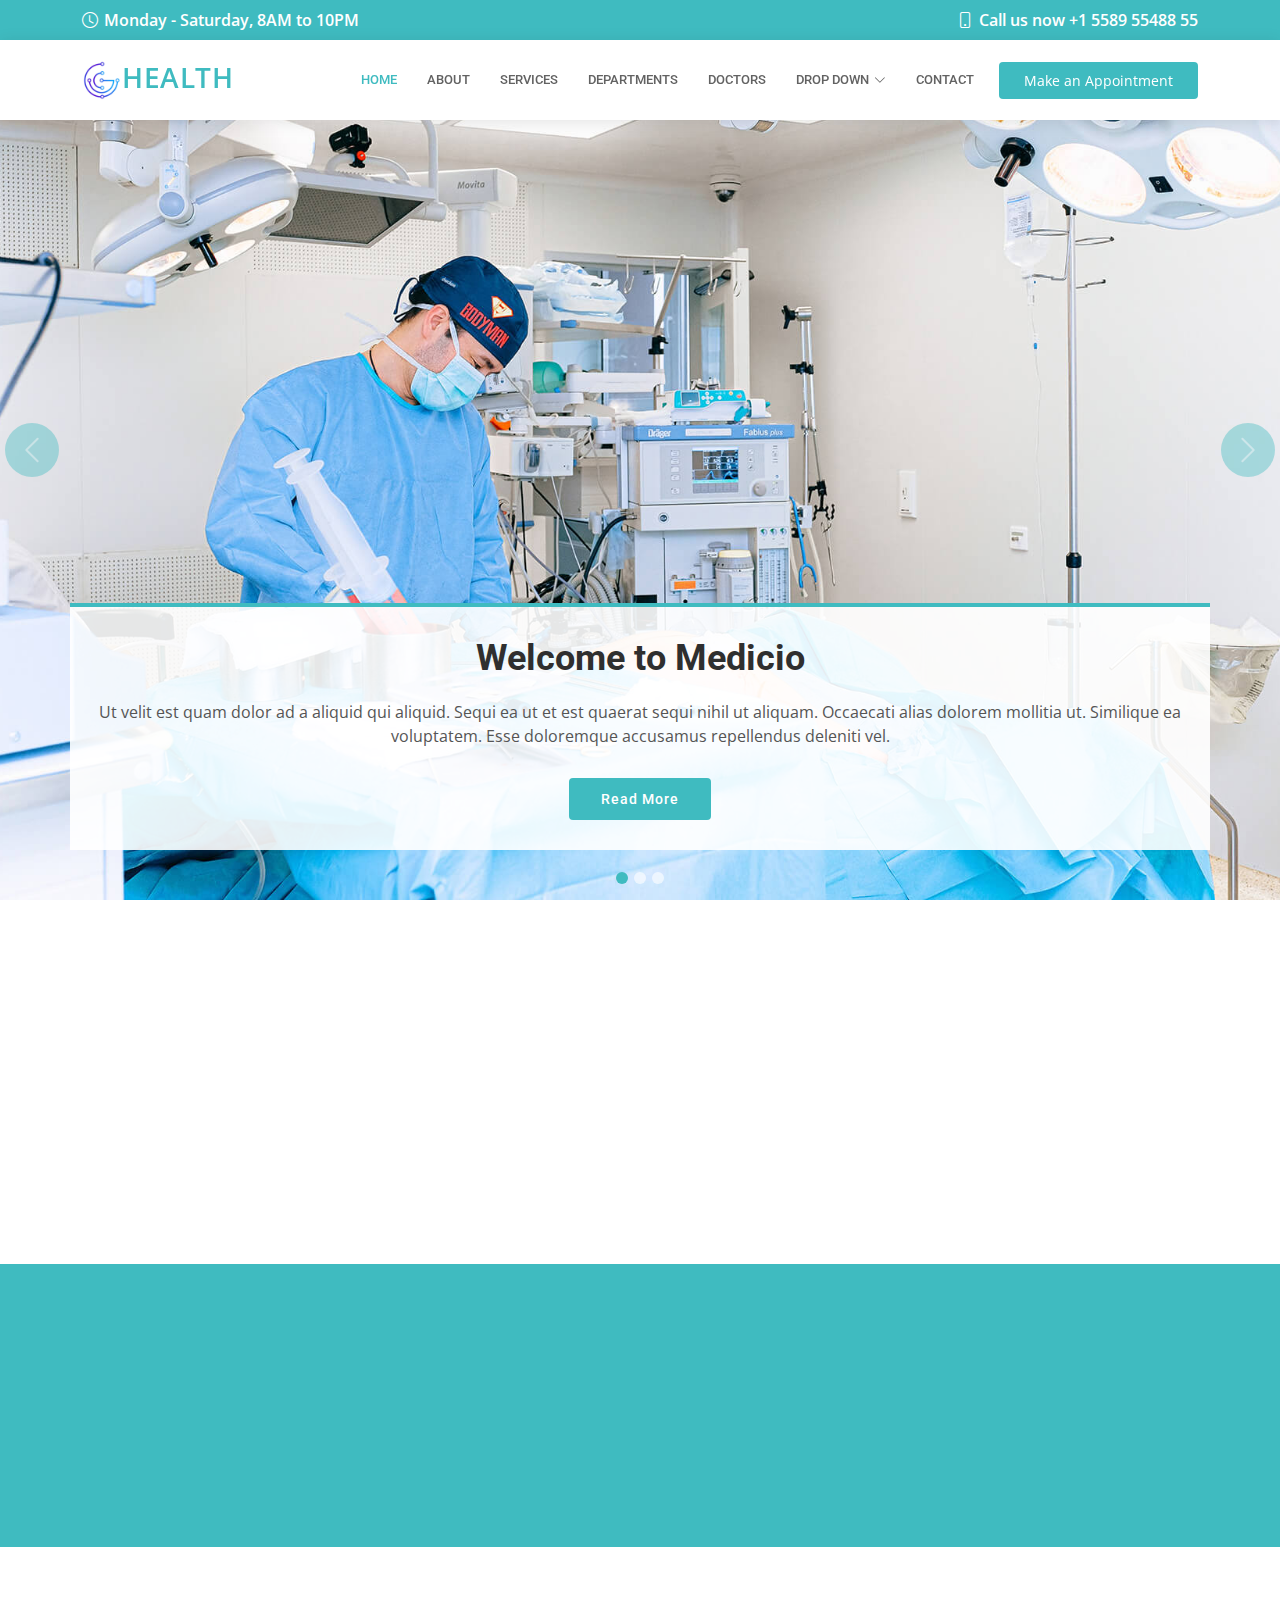
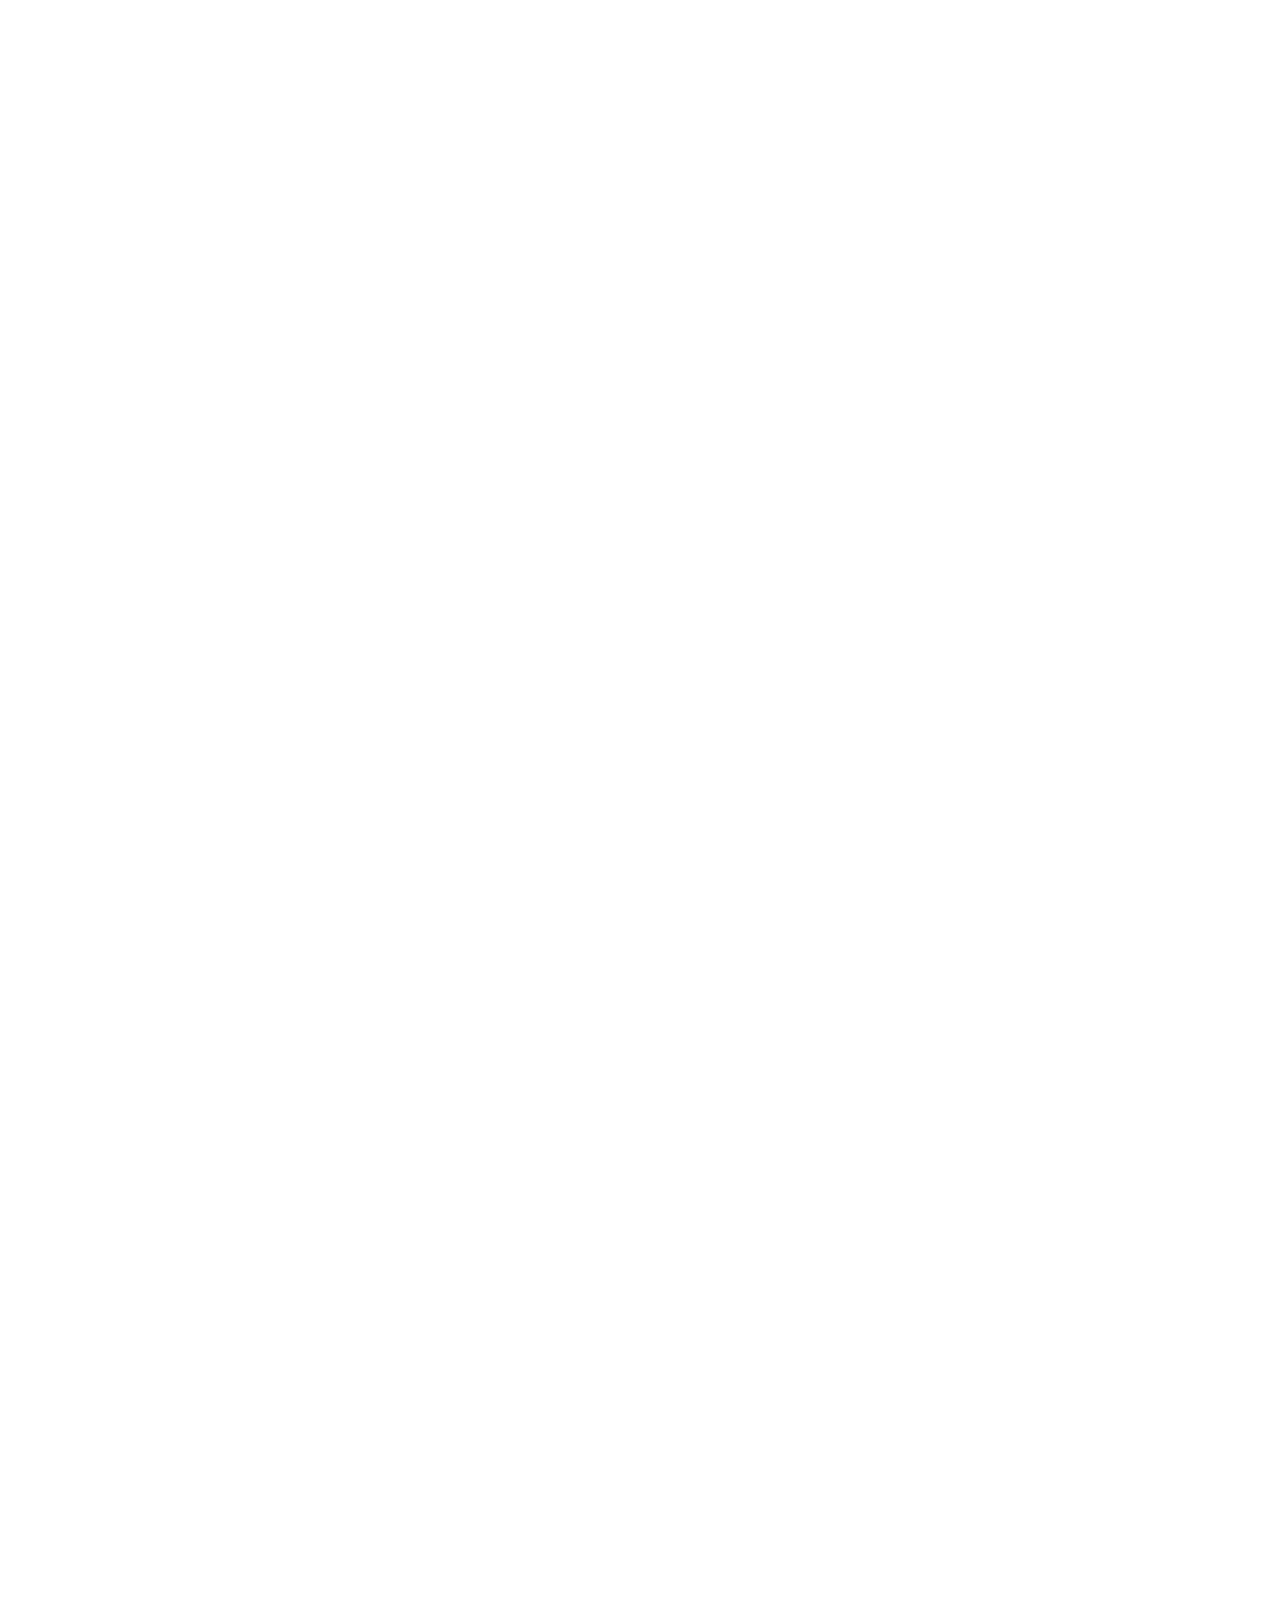
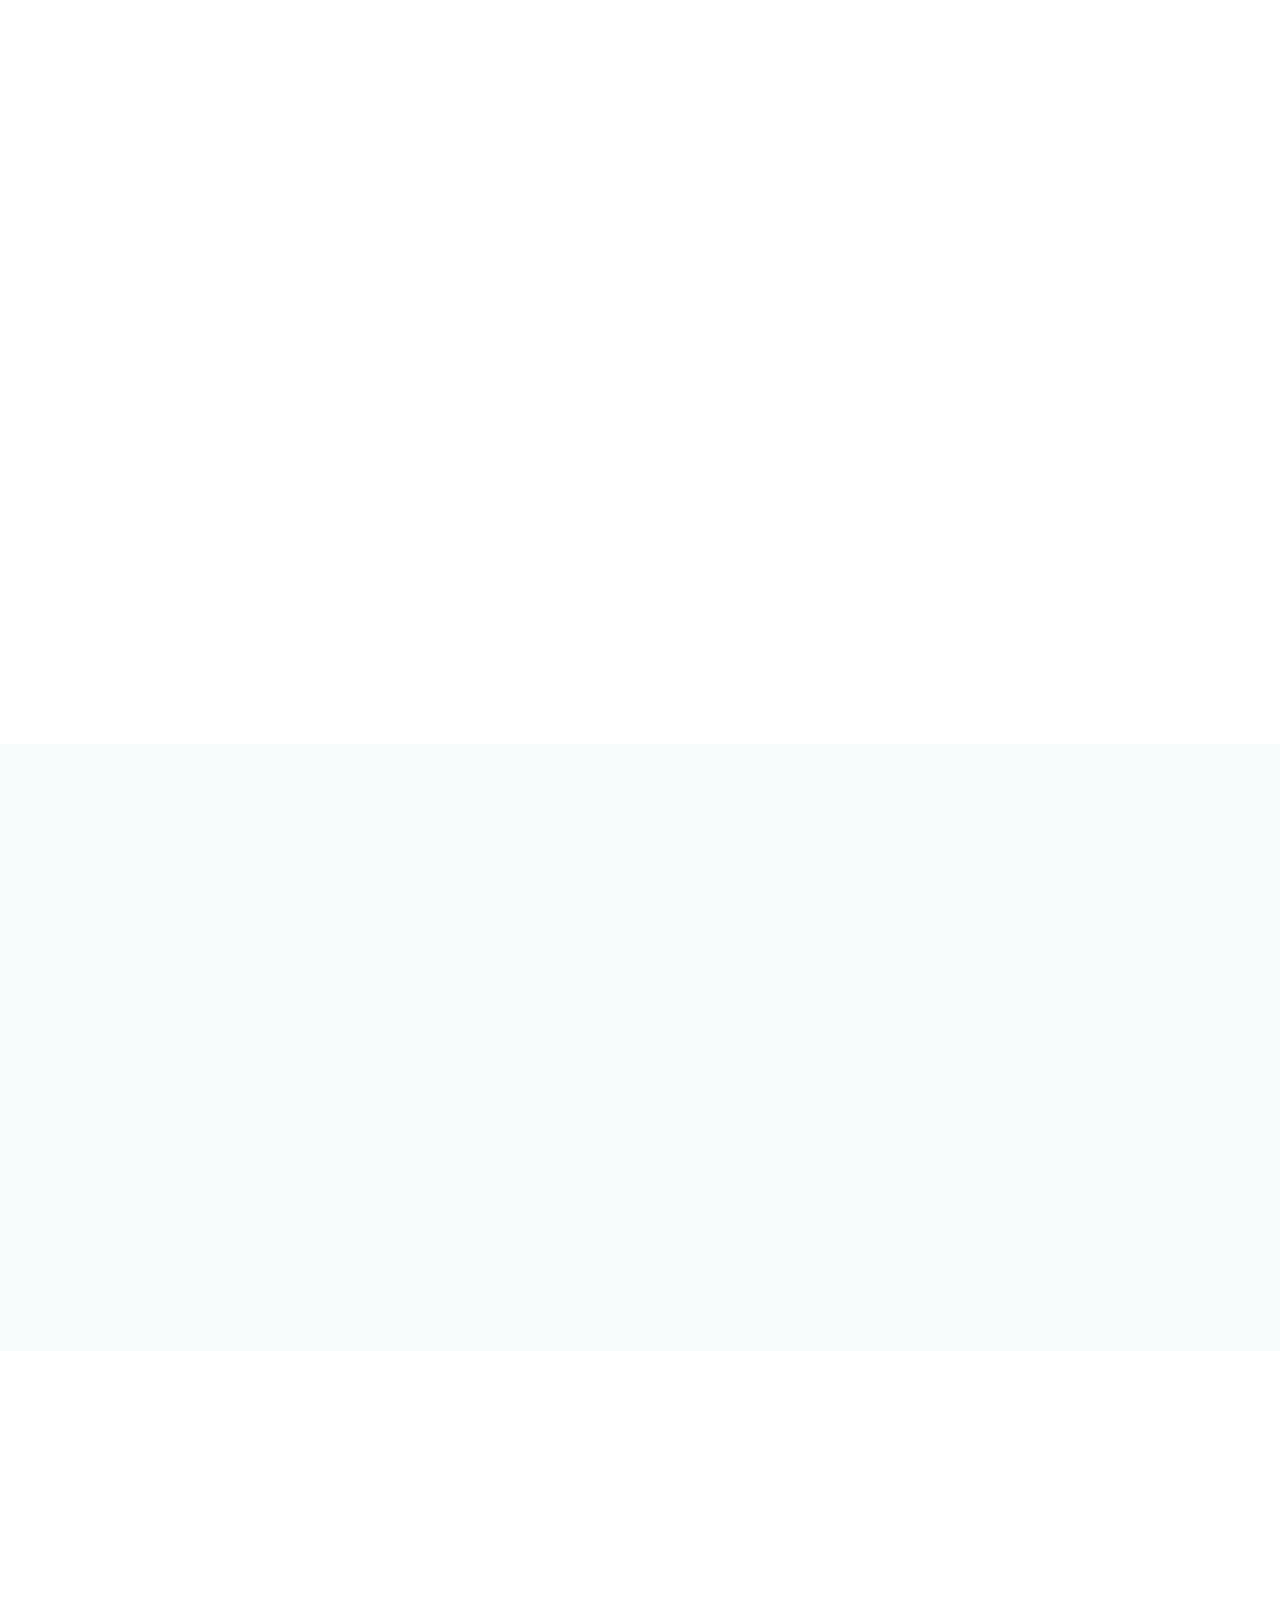
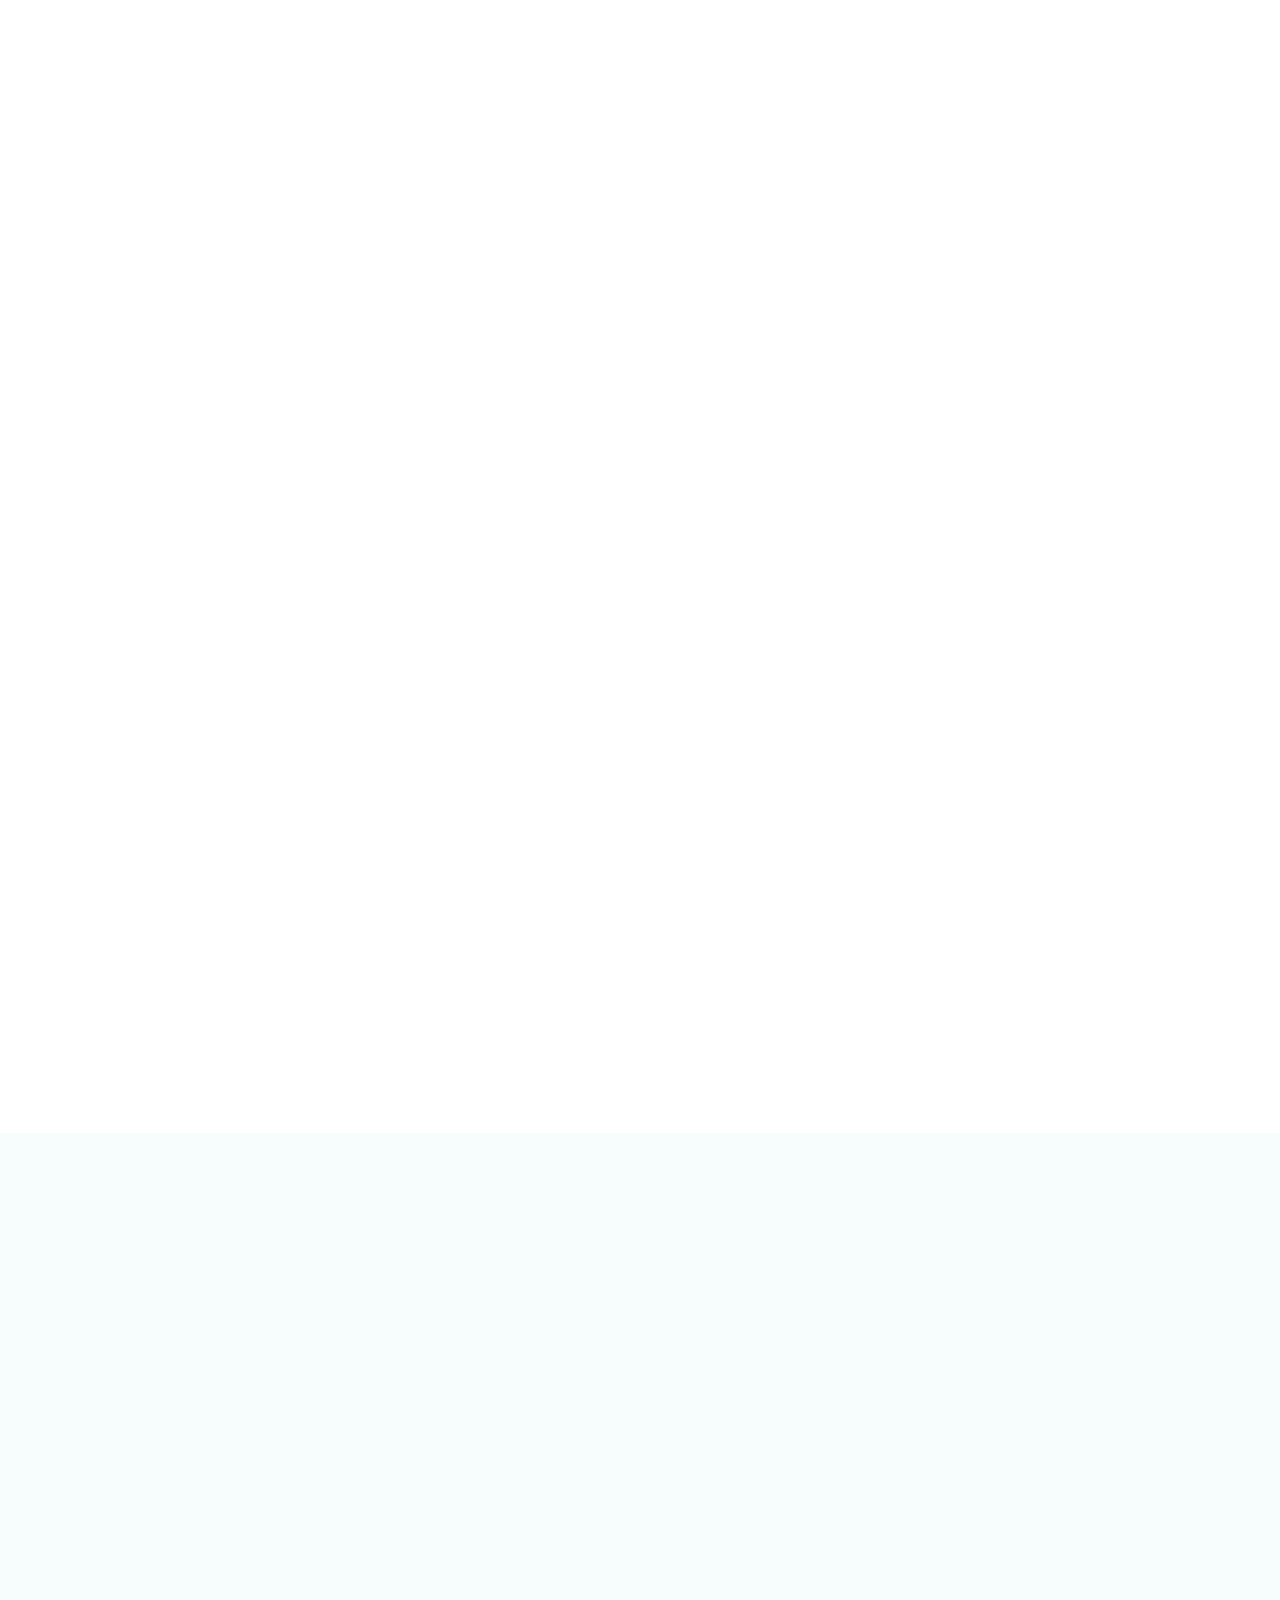
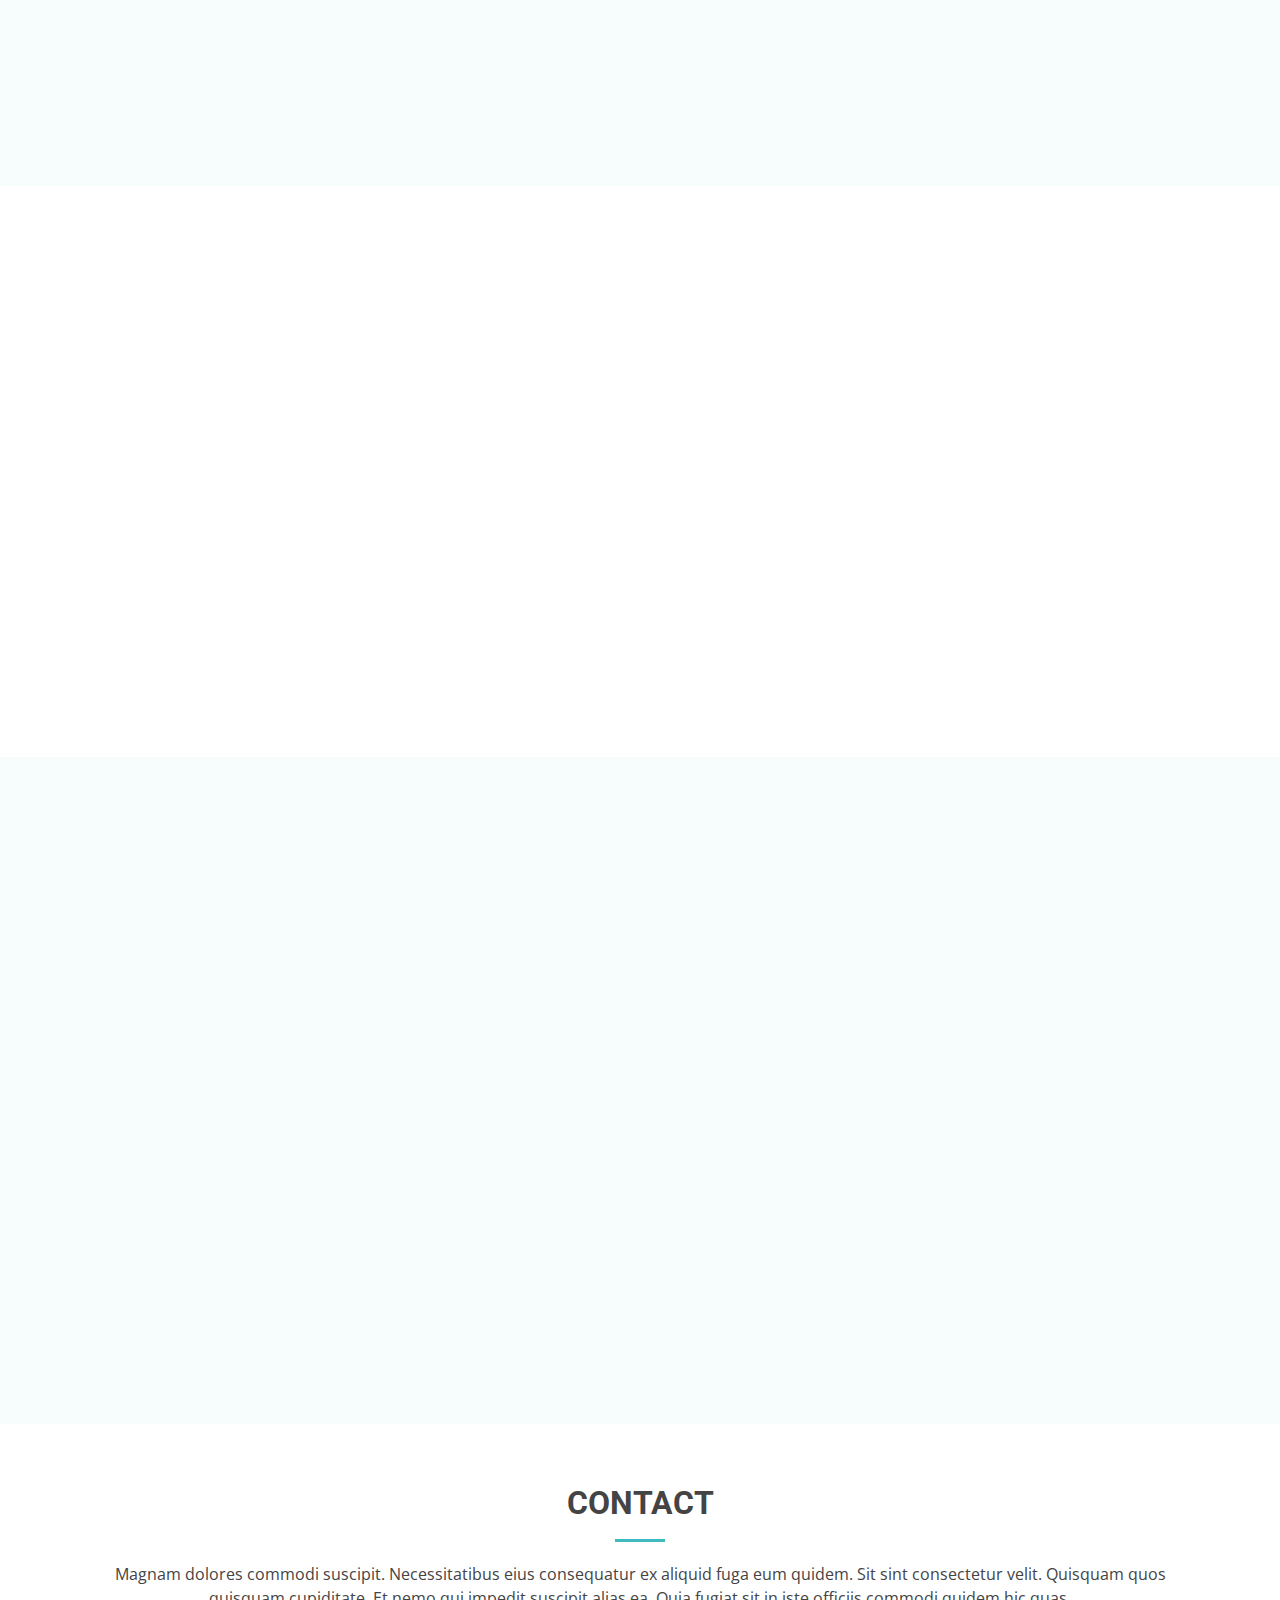
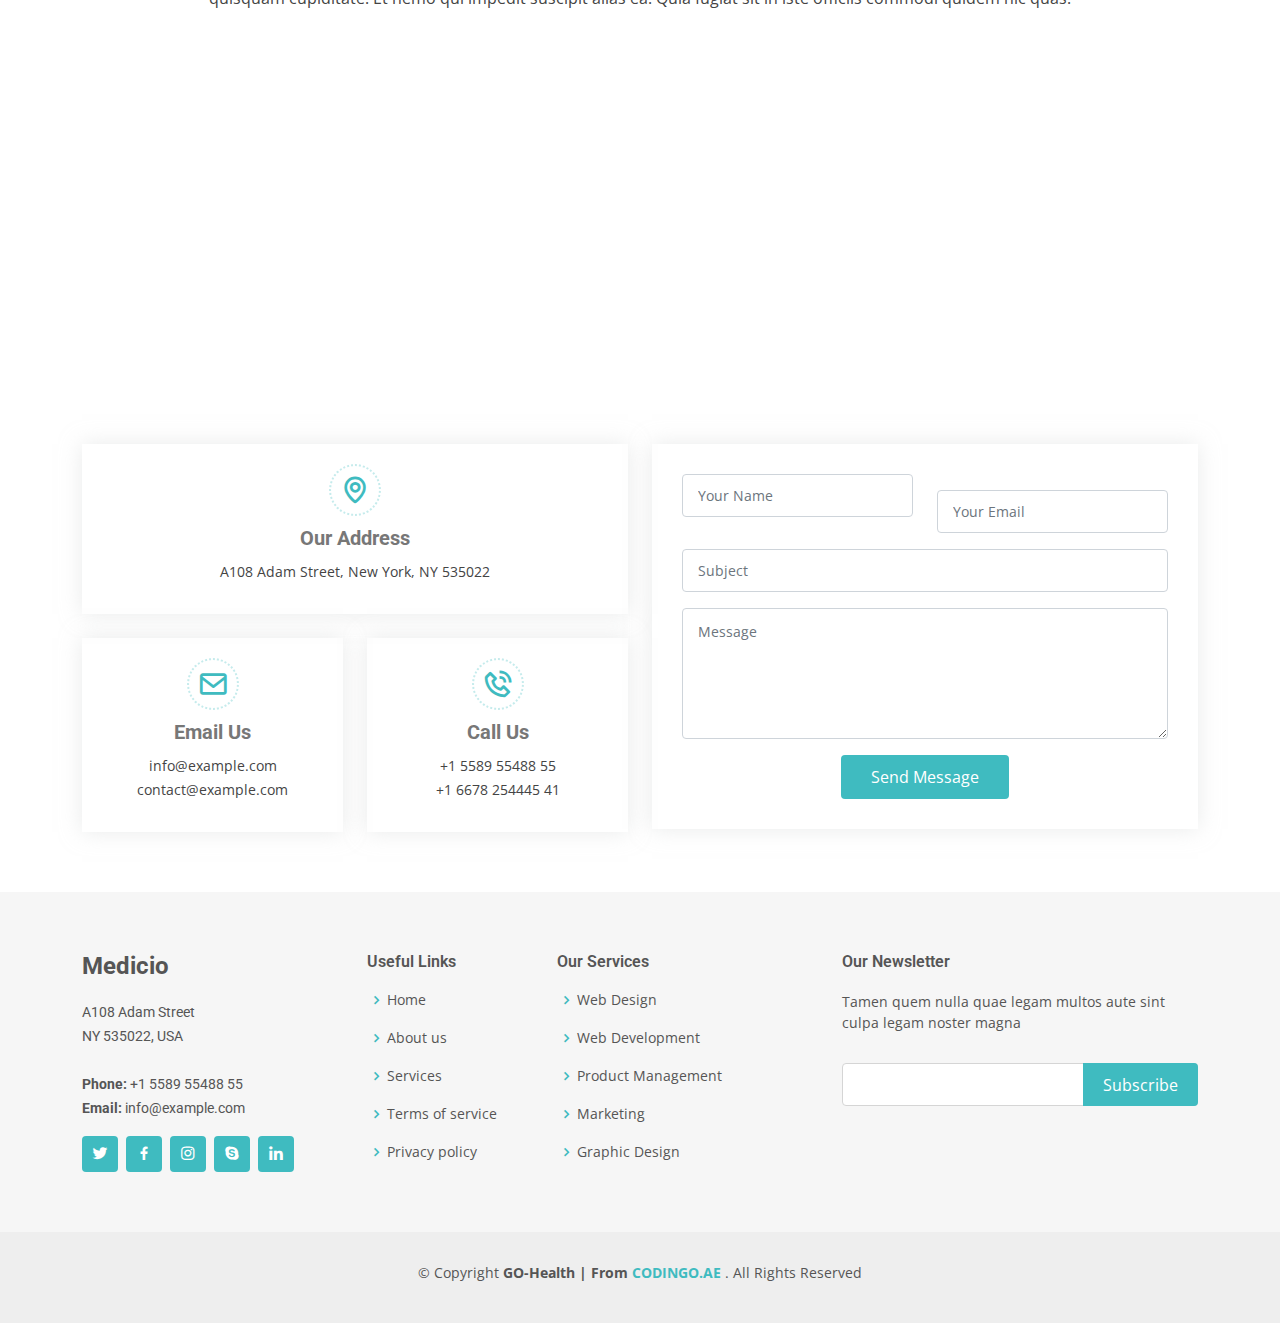
==== index.html @ db39ace1 "V1" ====
<!DOCTYPE html>
<html lang="en">

<head>
  <meta charset="utf-8">
  <meta content="width=device-width, initial-scale=1.0" name="viewport">

  <title>GO-Health | We Code, You GO!</title>
  <meta content="" name="description">
  <meta content="" name="keywords">

  <!-- Favicons -->
  <link href="assets/img/favicon.png" rel="icon">
  <link href="assets/img/apple-touch-icon.png" rel="apple-touch-icon">

  <!-- Google Fonts -->
  <link href="https://fonts.googleapis.com/css?family=Open+Sans:300,300i,400,400i,600,600i,700,700i|Roboto:300,300i,400,400i,500,500i,600,600i,700,700i|Poppins:300,300i,400,400i,500,500i,600,600i,700,700i" rel="stylesheet">

  <!-- Vendor CSS Files -->
  <link href="assets/vendor/fontawesome-free/css/all.min.css" rel="stylesheet">
  <link href="assets/vendor/animate.css/animate.min.css" rel="stylesheet">
  <link href="assets/vendor/aos/aos.css" rel="stylesheet">
  <link href="assets/vendor/bootstrap/css/bootstrap.min.css" rel="stylesheet">
  <link href="assets/vendor/bootstrap-icons/bootstrap-icons.css" rel="stylesheet">
  <link href="assets/vendor/boxicons/css/boxicons.min.css" rel="stylesheet">
  <link href="assets/vendor/glightbox/css/glightbox.min.css" rel="stylesheet">
  <link href="assets/vendor/swiper/swiper-bundle.min.css" rel="stylesheet">

  <!-- Template Main CSS File -->
  <link href="assets/css/style.css" rel="stylesheet">


</head>

<body>

  <!-- ======= Top Bar ======= -->
  <div id="topbar" class="d-flex align-items-center fixed-top">
    <div class="container d-flex align-items-center justify-content-center justify-content-md-between">
      <div class="align-items-center d-none d-md-flex">
        <i class="bi bi-clock"></i> Monday - Saturday, 8AM to 10PM
      </div>
      <div class="d-flex align-items-center">
        <i class="bi bi-phone"></i> Call us now +1 5589 55488 55
      </div>
    </div>
  </div>

  <!-- ======= Header ======= -->
  <header id="header" class="fixed-top">
    <div class="container d-flex align-items-center">

      <a href="index.html" class="logo me-auto"><img src="assets/img/logo.png" alt="">Health</a>
      <!-- Uncomment below if you prefer to use an image logo -->
      <!-- <h1 class="logo me-auto"><a href="index.html">Medicio</a></h1> -->

      <nav id="navbar" class="navbar order-last order-lg-0">
        <ul>
          <li><a class="nav-link scrollto " href="#hero">Home</a></li>
          <li><a class="nav-link scrollto" href="#about">About</a></li>
          <li><a class="nav-link scrollto" href="#services">Services</a></li>
          <li><a class="nav-link scrollto" href="#departments">Departments</a></li>
          <li><a class="nav-link scrollto" href="#doctors">Doctors</a></li>
          <li class="dropdown"><a href="#"><span>Drop Down</span> <i class="bi bi-chevron-down"></i></a>
            <ul>
              <li><a href="#">Drop Down 1</a></li>
              <li class="dropdown"><a href="#"><span>Deep Drop Down</span> <i class="bi bi-chevron-right"></i></a>
                <ul>
                  <li><a href="#">Deep Drop Down 1</a></li>
                  <li><a href="#">Deep Drop Down 2</a></li>
                  <li><a href="#">Deep Drop Down 3</a></li>
                  <li><a href="#">Deep Drop Down 4</a></li>
                  <li><a href="#">Deep Drop Down 5</a></li>
                </ul>
              </li>
              <li><a href="#">Drop Down 2</a></li>
              <li><a href="#">Drop Down 3</a></li>
              <li><a href="#">Drop Down 4</a></li>
            </ul>
          </li>
          <li><a class="nav-link scrollto" href="#contact">Contact</a></li>
        </ul>
        <i class="bi bi-list mobile-nav-toggle"></i>
      </nav><!-- .navbar -->

      <a href="#appointment" class="appointment-btn scrollto"><span class="d-none d-md-inline">Make an</span> Appointment</a>

    </div>
  </header><!-- End Header -->

  <!-- ======= Hero Section ======= -->
  <section id="hero">
    <div id="heroCarousel" data-bs-interval="5000" class="carousel slide carousel-fade" data-bs-ride="carousel">

      <ol class="carousel-indicators" id="hero-carousel-indicators"></ol>

      <div class="carousel-inner" role="listbox">

        <!-- Slide 1 -->
        <div class="carousel-item active" style="background-image: url(assets/img/slide/slide-1.jpg)">
          <div class="container">
            <h2>Welcome to <span>Medicio</span></h2>
            <p>Ut velit est quam dolor ad a aliquid qui aliquid. Sequi ea ut et est quaerat sequi nihil ut aliquam. Occaecati alias dolorem mollitia ut. Similique ea voluptatem. Esse doloremque accusamus repellendus deleniti vel.</p>
            <a href="#about" class="btn-get-started scrollto">Read More</a>
          </div>
        </div>

        <!-- Slide 2 -->
        <div class="carousel-item" style="background-image: url(assets/img/slide/slide-2.jpg)">
          <div class="container">
            <h2>Lorem Ipsum Dolor</h2>
            <p>Ut velit est quam dolor ad a aliquid qui aliquid. Sequi ea ut et est quaerat sequi nihil ut aliquam. Occaecati alias dolorem mollitia ut. Similique ea voluptatem. Esse doloremque accusamus repellendus deleniti vel.</p>
            <a href="#about" class="btn-get-started scrollto">Read More</a>
          </div>
        </div>

        <!-- Slide 3 -->
        <div class="carousel-item" style="background-image: url(assets/img/slide/slide-3.jpg)">
          <div class="container">
            <h2>Sequi ea ut et est quaerat</h2>
            <p>Ut velit est quam dolor ad a aliquid qui aliquid. Sequi ea ut et est quaerat sequi nihil ut aliquam. Occaecati alias dolorem mollitia ut. Similique ea voluptatem. Esse doloremque accusamus repellendus deleniti vel.</p>
            <a href="#about" class="btn-get-started scrollto">Read More</a>
          </div>
        </div>

      </div>

      <a class="carousel-control-prev" href="#heroCarousel" role="button" data-bs-slide="prev">
        <span class="carousel-control-prev-icon bi bi-chevron-left" aria-hidden="true"></span>
      </a>

      <a class="carousel-control-next" href="#heroCarousel" role="button" data-bs-slide="next">
        <span class="carousel-control-next-icon bi bi-chevron-right" aria-hidden="true"></span>
      </a>

    </div>
  </section><!-- End Hero -->

  <main id="main">

    <!-- ======= Featured Services Section ======= -->
    <section id="featured-services" class="featured-services">
      <div class="container" data-aos="fade-up">

        <div class="row">
          <div class="col-md-6 col-lg-3 d-flex align-items-stretch mb-5 mb-lg-0">
            <div class="icon-box" data-aos="fade-up" data-aos-delay="100">
              <div class="icon"><i class="fas fa-heartbeat"></i></div>
              <h4 class="title"><a href="">Lorem Ipsum</a></h4>
              <p class="description">Voluptatum deleniti atque corrupti quos dolores et quas molestias excepturi</p>
            </div>
          </div>

          <div class="col-md-6 col-lg-3 d-flex align-items-stretch mb-5 mb-lg-0">
            <div class="icon-box" data-aos="fade-up" data-aos-delay="200">
              <div class="icon"><i class="fas fa-pills"></i></div>
              <h4 class="title"><a href="">Sed ut perspiciatis</a></h4>
              <p class="description">Duis aute irure dolor in reprehenderit in voluptate velit esse cillum dolore</p>
            </div>
          </div>

          <div class="col-md-6 col-lg-3 d-flex align-items-stretch mb-5 mb-lg-0">
            <div class="icon-box" data-aos="fade-up" data-aos-delay="300">
              <div class="icon"><i class="fas fa-thermometer"></i></div>
              <h4 class="title"><a href="">Magni Dolores</a></h4>
              <p class="description">Excepteur sint occaecat cupidatat non proident, sunt in culpa qui officia</p>
            </div>
          </div>

          <div class="col-md-6 col-lg-3 d-flex align-items-stretch mb-5 mb-lg-0">
            <div class="icon-box" data-aos="fade-up" data-aos-delay="400">
              <div class="icon"><i class="fas fa-dna"></i></div>
              <h4 class="title"><a href="">Nemo Enim</a></h4>
              <p class="description">At vero eos et accusamus et iusto odio dignissimos ducimus qui blanditiis</p>
            </div>
          </div>

        </div>

      </div>
    </section><!-- End Featured Services Section -->

    <!-- ======= Cta Section ======= -->
    <section id="cta" class="cta">
      <div class="container" data-aos="zoom-in">

        <div class="text-center">
          <h3>In an emergency? Need help now?</h3>
          <p> Duis aute irure dolor in reprehenderit in voluptate velit esse cillum dolore eu fugiat nulla pariatur. Excepteur sint occaecat cupidatat non proident, sunt in culpa qui officia deserunt mollit anim id est laborum.</p>
          <a class="cta-btn scrollto" href="#appointment">Make an Make an Appointment</a>
        </div>

      </div>
    </section><!-- End Cta Section -->

    <!-- ======= About Us Section ======= -->
    <section id="about" class="about">
      <div class="container" data-aos="fade-up">

        <div class="section-title">
          <h2>About Us</h2>
          <p>Magnam dolores commodi suscipit. Necessitatibus eius consequatur ex aliquid fuga eum quidem. Sit sint consectetur velit. Quisquam quos quisquam cupiditate. Et nemo qui impedit suscipit alias ea. Quia fugiat sit in iste officiis commodi quidem hic quas.</p>
        </div>

        <div class="row">
          <div class="col-lg-6" data-aos="fade-right">
            <img src="assets/img/about.jpg" class="img-fluid" alt="">
          </div>
          <div class="col-lg-6 pt-4 pt-lg-0 content" data-aos="fade-left">
            <h3>Voluptatem dignissimos provident quasi corporis voluptates sit assumenda.</h3>
            <p class="fst-italic">
              Lorem ipsum dolor sit amet, consectetur adipiscing elit, sed do eiusmod tempor incididunt ut labore et dolore
              magna aliqua.
            </p>
            <ul>
              <li><i class="bi bi-check-circle"></i> Ullamco laboris nisi ut aliquip ex ea commodo consequat.</li>
              <li><i class="bi bi-check-circle"></i> Duis aute irure dolor in reprehenderit in voluptate velit.</li>
              <li><i class="bi bi-check-circle"></i> Ullamco laboris nisi ut aliquip ex ea commodo consequat. Duis aute irure dolor in reprehenderit in voluptate trideta storacalaperda mastiro dolore eu fugiat nulla pariatur.</li>
            </ul>
            <p>
              Ullamco laboris nisi ut aliquip ex ea commodo consequat. Duis aute irure dolor in reprehenderit in voluptate
              velit esse cillum dolore eu fugiat nulla pariatur. Excepteur sint occaecat cupidatat non proident, sunt in
              culpa qui officia deserunt mollit anim id est laborum
            </p>
          </div>
        </div>

      </div>
    </section><!-- End About Us Section -->

    <!-- ======= Counts Section ======= -->
    <section id="counts" class="counts">
      <div class="container" data-aos="fade-up">

        <div class="row no-gutters">

          <div class="col-lg-3 col-md-6 d-md-flex align-items-md-stretch">
            <div class="count-box">
              <i class="fas fa-user-md"></i>
              <span data-purecounter-start="0" data-purecounter-end="85" data-purecounter-duration="1" class="purecounter"></span>

              <p><strong>Doctors</strong> consequuntur quae qui deca rode</p>
              <a href="#">Find out more &raquo;</a>
            </div>
          </div>

          <div class="col-lg-3 col-md-6 d-md-flex align-items-md-stretch">
            <div class="count-box">
              <i class="far fa-hospital"></i>
              <span data-purecounter-start="0" data-purecounter-end="26" data-purecounter-duration="1" class="purecounter"></span>
              <p><strong>Departments</strong> adipisci atque cum quia aut numquam delectus</p>
              <a href="#">Find out more &raquo;</a>
            </div>
          </div>

          <div class="col-lg-3 col-md-6 d-md-flex align-items-md-stretch">
            <div class="count-box">
              <i class="fas fa-flask"></i>
              <span data-purecounter-start="0" data-purecounter-end="14" data-purecounter-duration="1" class="purecounter"></span>
              <p><strong>Research Lab</strong> aut commodi quaerat. Aliquam ratione</p>
              <a href="#">Find out more &raquo;</a>
            </div>
          </div>

          <div class="col-lg-3 col-md-6 d-md-flex align-items-md-stretch">
            <div class="count-box">
              <i class="fas fa-award"></i>
              <span data-purecounter-start="0" data-purecounter-end="150" data-purecounter-duration="1" class="purecounter"></span>
              <p><strong>Awards</strong> rerum asperiores dolor molestiae doloribu</p>
              <a href="#">Find out more &raquo;</a>
            </div>
          </div>

        </div>

      </div>
    </section><!-- End Counts Section -->

    <!-- ======= Features Section ======= -->
    <section id="features" class="features">
      <div class="container" data-aos="fade-up">

        <div class="row">
          <div class="col-lg-6 order-2 order-lg-1" data-aos="fade-right">
            <div class="icon-box mt-5 mt-lg-0">
              <i class="bx bx-receipt"></i>
              <h4>Est labore ad</h4>
              <p>Consequuntur sunt aut quasi enim aliquam quae harum pariatur laboris nisi ut aliquip</p>
            </div>
            <div class="icon-box mt-5">
              <i class="bx bx-cube-alt"></i>
              <h4>Harum esse qui</h4>
              <p>Excepteur sint occaecat cupidatat non proident, sunt in culpa qui officia deserunt</p>
            </div>
            <div class="icon-box mt-5">
              <i class="bx bx-images"></i>
              <h4>Aut occaecati</h4>
              <p>Aut suscipit aut cum nemo deleniti aut omnis. Doloribus ut maiores omnis facere</p>
            </div>
            <div class="icon-box mt-5">
              <i class="bx bx-shield"></i>
              <h4>Beatae veritatis</h4>
              <p>Expedita veritatis consequuntur nihil tempore laudantium vitae denat pacta</p>
            </div>
          </div>
          <div class="image col-lg-6 order-1 order-lg-2" style='background-image: url("assets/img/features.jpg");' data-aos="zoom-in"></div>
        </div>

      </div>
    </section><!-- End Features Section -->

    <!-- ======= Services Section ======= -->
    <section id="services" class="services services">
      <div class="container" data-aos="fade-up">

        <div class="section-title">
          <h2>Services</h2>
          <p>Magnam dolores commodi suscipit. Necessitatibus eius consequatur ex aliquid fuga eum quidem. Sit sint consectetur velit. Quisquam quos quisquam cupiditate. Et nemo qui impedit suscipit alias ea. Quia fugiat sit in iste officiis commodi quidem hic quas.</p>
        </div>

        <div class="row">
          <div class="col-lg-4 col-md-6 icon-box" data-aos="zoom-in" data-aos-delay="100">
            <div class="icon"><i class="fas fa-heartbeat"></i></div>
            <h4 class="title"><a href="">Lorem Ipsum</a></h4>
            <p class="description">Voluptatum deleniti atque corrupti quos dolores et quas molestias excepturi sint occaecati cupiditate non provident</p>
          </div>
          <div class="col-lg-4 col-md-6 icon-box" data-aos="zoom-in" data-aos-delay="200">
            <div class="icon"><i class="fas fa-pills"></i></div>
            <h4 class="title"><a href="">Dolor Sitema</a></h4>
            <p class="description">Minim veniam, quis nostrud exercitation ullamco laboris nisi ut aliquip ex ea commodo consequat tarad limino ata</p>
          </div>
          <div class="col-lg-4 col-md-6 icon-box" data-aos="zoom-in" data-aos-delay="300">
            <div class="icon"><i class="fas fa-hospital-user"></i></div>
            <h4 class="title"><a href="">Sed ut perspiciatis</a></h4>
            <p class="description">Duis aute irure dolor in reprehenderit in voluptate velit esse cillum dolore eu fugiat nulla pariatur</p>
          </div>
          <div class="col-lg-4 col-md-6 icon-box" data-aos="zoom-in" data-aos-delay="100">
            <div class="icon"><i class="fas fa-dna"></i></div>
            <h4 class="title"><a href="">Magni Dolores</a></h4>
            <p class="description">Excepteur sint occaecat cupidatat non proident, sunt in culpa qui officia deserunt mollit anim id est laborum</p>
          </div>
          <div class="col-lg-4 col-md-6 icon-box" data-aos="zoom-in" data-aos-delay="200">
            <div class="icon"><i class="fas fa-wheelchair"></i></div>
            <h4 class="title"><a href="">Nemo Enim</a></h4>
            <p class="description">At vero eos et accusamus et iusto odio dignissimos ducimus qui blanditiis praesentium voluptatum deleniti atque</p>
          </div>
          <div class="col-lg-4 col-md-6 icon-box" data-aos="zoom-in" data-aos-delay="300">
            <div class="icon"><i class="fas fa-notes-medical"></i></div>
            <h4 class="title"><a href="">Eiusmod Tempor</a></h4>
            <p class="description">Et harum quidem rerum facilis est et expedita distinctio. Nam libero tempore, cum soluta nobis est eligendi</p>
          </div>
        </div>

      </div>
    </section><!-- End Services Section -->

    <!-- ======= Appointment Section ======= -->
    <section id="appointment" class="appointment section-bg">
      <div class="container" data-aos="fade-up">

        <div class="section-title">
          <h2>Make an Appointment</h2>
          <p>Magnam dolores commodi suscipit. Necessitatibus eius consequatur ex aliquid fuga eum quidem. Sit sint consectetur velit. Quisquam quos quisquam cupiditate. Et nemo qui impedit suscipit alias ea. Quia fugiat sit in iste officiis commodi quidem hic quas.</p>
        </div>

        <form action="forms/appointment.php" method="post" role="form" class="php-email-form" data-aos="fade-up" data-aos-delay="100">
          <div class="row">
            <div class="col-md-4 form-group">
              <input type="text" name="name" class="form-control" id="name" placeholder="Your Name" required>
            </div>
            <div class="col-md-4 form-group mt-3 mt-md-0">
              <input type="email" class="form-control" name="email" id="email" placeholder="Your Email" required>
            </div>
            <div class="col-md-4 form-group mt-3 mt-md-0">
              <input type="tel" class="form-control" name="phone" id="phone" placeholder="Your Phone" required>
            </div>
          </div>
          <div class="row">
            <div class="col-md-4 form-group mt-3">
              <input type="datetime" name="date" class="form-control datepicker" id="date" placeholder="Appointment Date" required>
            </div>
            <div class="col-md-4 form-group mt-3">
              <select name="department" id="department" class="form-select">
                <option value="">Select Department</option>
                <option value="Department 1">Department 1</option>
                <option value="Department 2">Department 2</option>
                <option value="Department 3">Department 3</option>
              </select>
            </div>
            <div class="col-md-4 form-group mt-3">
              <select name="doctor" id="doctor" class="form-select">
                <option value="">Select Doctor</option>
                <option value="Doctor 1">Doctor 1</option>
                <option value="Doctor 2">Doctor 2</option>
                <option value="Doctor 3">Doctor 3</option>
              </select>
            </div>
          </div>

          <div class="form-group mt-3">
            <textarea class="form-control" name="message" rows="5" placeholder="Message (Optional)"></textarea>
          </div>
          <div class="my-3">
            <div class="loading">Loading</div>
            <div class="error-message"></div>
            <div class="sent-message">Your appointment request has been sent successfully. Thank you!</div>
          </div>
          <div class="text-center"><button type="submit">Make an Appointment</button></div>
        </form>

      </div>
    </section><!-- End Appointment Section -->

    <!-- ======= Departments Section ======= -->
    <section id="departments" class="departments">
      <div class="container" data-aos="fade-up">

        <div class="section-title">
          <h2>Departments</h2>
          <p>Magnam dolores commodi suscipit. Necessitatibus eius consequatur ex aliquid fuga eum quidem. Sit sint consectetur velit. Quisquam quos quisquam cupiditate. Et nemo qui impedit suscipit alias ea. Quia fugiat sit in iste officiis commodi quidem hic quas.</p>
        </div>

        <div class="row" data-aos="fade-up" data-aos-delay="100">
          <div class="col-lg-4 mb-5 mb-lg-0">
            <ul class="nav nav-tabs flex-column">
              <li class="nav-item">
                <a class="nav-link active show" data-bs-toggle="tab" data-bs-target="#tab-1">
                  <h4>Cardiology</h4>
                  <p>Quis excepturi porro totam sint earum quo nulla perspiciatis eius.</p>
                </a>
              </li>
              <li class="nav-item mt-2">
                <a class="nav-link" data-bs-toggle="tab" data-bs-target="#tab-2">
                  <h4>Neurology</h4>
                  <p>Voluptas vel esse repudiandae quo excepturi.</p>
                </a>
              </li>
              <li class="nav-item mt-2">
                <a class="nav-link" data-bs-toggle="tab" data-bs-target="#tab-3">
                  <h4>Hepatology</h4>
                  <p>Velit veniam ipsa sit nihil blanditiis mollitia natus.</p>
                </a>
              </li>
              <li class="nav-item mt-2">
                <a class="nav-link" data-bs-toggle="tab" data-bs-target="#tab-4">
                  <h4>Pediatrics</h4>
                  <p>Ratione hic sapiente nostrum doloremque illum nulla praesentium id</p>
                </a>
              </li>
            </ul>
          </div>
          <div class="col-lg-8">
            <div class="tab-content">
              <div class="tab-pane active show" id="tab-1">
                <h3>Cardiology</h3>
                <p class="fst-italic">Qui laudantium consequatur laborum sit qui ad sapiente dila parde sonata raqer a videna mareta paulona marka</p>
                <img src="assets/img/departments-1.jpg" alt="" class="img-fluid">
                <p>Et nobis maiores eius. Voluptatibus ut enim blanditiis atque harum sint. Laborum eos ipsum ipsa odit magni. Incidunt hic ut molestiae aut qui. Est repellat minima eveniet eius et quis magni nihil. Consequatur dolorem quaerat quos qui similique accusamus nostrum rem vero</p>
              </div>
              <div class="tab-pane" id="tab-2">
                <h3>Neurology</h3>
                <p class="fst-italic">Qui laudantium consequatur laborum sit qui ad sapiente dila parde sonata raqer a videna mareta paulona marka</p>
                <img src="assets/img/departments-2.jpg" alt="" class="img-fluid">
                <p>Et nobis maiores eius. Voluptatibus ut enim blanditiis atque harum sint. Laborum eos ipsum ipsa odit magni. Incidunt hic ut molestiae aut qui. Est repellat minima eveniet eius et quis magni nihil. Consequatur dolorem quaerat quos qui similique accusamus nostrum rem vero</p>
              </div>
              <div class="tab-pane" id="tab-3">
                <h3>Hepatology</h3>
                <p class="fst-italic">Qui laudantium consequatur laborum sit qui ad sapiente dila parde sonata raqer a videna mareta paulona marka</p>
                <img src="assets/img/departments-3.jpg" alt="" class="img-fluid">
                <p>Et nobis maiores eius. Voluptatibus ut enim blanditiis atque harum sint. Laborum eos ipsum ipsa odit magni. Incidunt hic ut molestiae aut qui. Est repellat minima eveniet eius et quis magni nihil. Consequatur dolorem quaerat quos qui similique accusamus nostrum rem vero</p>
              </div>
              <div class="tab-pane" id="tab-4">
                <h3>Pediatrics</h3>
                <p class="fst-italic">Qui laudantium consequatur laborum sit qui ad sapiente dila parde sonata raqer a videna mareta paulona marka</p>
                <img src="assets/img/departments-4.jpg" alt="" class="img-fluid">
                <p>Et nobis maiores eius. Voluptatibus ut enim blanditiis atque harum sint. Laborum eos ipsum ipsa odit magni. Incidunt hic ut molestiae aut qui. Est repellat minima eveniet eius et quis magni nihil. Consequatur dolorem quaerat quos qui similique accusamus nostrum rem vero</p>
              </div>
            </div>
          </div>
        </div>

      </div>
    </section><!-- End Departments Section -->

    <!-- ======= Testimonials Section ======= -->
    <section id="testimonials" class="testimonials">
      <div class="container" data-aos="fade-up">

        <div class="section-title">
          <h2>Testimonials</h2>
          <p>Magnam dolores commodi suscipit. Necessitatibus eius consequatur ex aliquid fuga eum quidem. Sit sint consectetur velit. Quisquam quos quisquam cupiditate. Et nemo qui impedit suscipit alias ea. Quia fugiat sit in iste officiis commodi quidem hic quas.</p>
        </div>

        <div class="testimonials-slider swiper" data-aos="fade-up" data-aos-delay="100">
          <div class="swiper-wrapper">

            <div class="swiper-slide">
              <div class="testimonial-item">
                <p>
                  <i class="bx bxs-quote-alt-left quote-icon-left"></i>
                  Proin iaculis purus consequat sem cure digni ssim donec porttitora entum suscipit rhoncus. Accusantium quam, ultricies eget id, aliquam eget nibh et. Maecen aliquam, risus at semper.
                  <i class="bx bxs-quote-alt-right quote-icon-right"></i>
                </p>
                <img src="assets/img/testimonials/testimonials-1.jpg" class="testimonial-img" alt="">
                <h3>Saul Goodman</h3>
                <h4>Ceo &amp; Founder</h4>
              </div>
            </div><!-- End testimonial item -->

            <div class="swiper-slide">
              <div class="testimonial-item">
                <p>
                  <i class="bx bxs-quote-alt-left quote-icon-left"></i>
                  Export tempor illum tamen malis malis eram quae irure esse labore quem cillum quid cillum eram malis quorum velit fore eram velit sunt aliqua noster fugiat irure amet legam anim culpa.
                  <i class="bx bxs-quote-alt-right quote-icon-right"></i>
                </p>
                <img src="assets/img/testimonials/testimonials-2.jpg" class="testimonial-img" alt="">
                <h3>Sara Wilsson</h3>
                <h4>Designer</h4>
              </div>
            </div><!-- End testimonial item -->

            <div class="swiper-slide">
              <div class="testimonial-item">
                <p>
                  <i class="bx bxs-quote-alt-left quote-icon-left"></i>
                  Enim nisi quem export duis labore cillum quae magna enim sint quorum nulla quem veniam duis minim tempor labore quem eram duis noster aute amet eram fore quis sint minim.
                  <i class="bx bxs-quote-alt-right quote-icon-right"></i>
                </p>
                <img src="assets/img/testimonials/testimonials-3.jpg" class="testimonial-img" alt="">
                <h3>Jena Karlis</h3>
                <h4>Store Owner</h4>
              </div>
            </div><!-- End testimonial item -->

            <div class="swiper-slide">
              <div class="testimonial-item">
                <p>
                  <i class="bx bxs-quote-alt-left quote-icon-left"></i>
                  Fugiat enim eram quae cillum dolore dolor amet nulla culpa multos export minim fugiat minim velit minim dolor enim duis veniam ipsum anim magna sunt elit fore quem dolore labore illum veniam.
                  <i class="bx bxs-quote-alt-right quote-icon-right"></i>
                </p>
                <img src="assets/img/testimonials/testimonials-4.jpg" class="testimonial-img" alt="">
                <h3>Matt Brandon</h3>
                <h4>Freelancer</h4>
              </div>
            </div><!-- End testimonial item -->

            <div class="swiper-slide">
              <div class="testimonial-item">
                <p>
                  <i class="bx bxs-quote-alt-left quote-icon-left"></i>
                  Quis quorum aliqua sint quem legam fore sunt eram irure aliqua veniam tempor noster veniam enim culpa labore duis sunt culpa nulla illum cillum fugiat legam esse veniam culpa fore nisi cillum quid.
                  <i class="bx bxs-quote-alt-right quote-icon-right"></i>
                </p>
                <img src="assets/img/testimonials/testimonials-5.jpg" class="testimonial-img" alt="">
                <h3>John Larson</h3>
                <h4>Entrepreneur</h4>
              </div>
            </div><!-- End testimonial item -->

          </div>
          <div class="swiper-pagination"></div>
        </div>

      </div>
    </section><!-- End Testimonials Section -->

    <!-- ======= Doctors Section ======= -->
    <section id="doctors" class="doctors section-bg">
      <div class="container" data-aos="fade-up">

        <div class="section-title">
          <h2>Doctors</h2>
          <p>Magnam dolores commodi suscipit. Necessitatibus eius consequatur ex aliquid fuga eum quidem. Sit sint consectetur velit. Quisquam quos quisquam cupiditate. Et nemo qui impedit suscipit alias ea. Quia fugiat sit in iste officiis commodi quidem hic quas.</p>
        </div>

        <div class="row">

          <div class="col-lg-3 col-md-6 d-flex align-items-stretch">
            <div class="member" data-aos="fade-up" data-aos-delay="100">
              <div class="member-img">
                <img src="assets/img/doctors/doctors-1.jpg" class="img-fluid" alt="">
                <div class="social">
                  <a href=""><i class="bi bi-twitter"></i></a>
                  <a href=""><i class="bi bi-facebook"></i></a>
                  <a href=""><i class="bi bi-instagram"></i></a>
                  <a href=""><i class="bi bi-linkedin"></i></a>
                </div>
              </div>
              <div class="member-info">
                <h4>Walter White</h4>
                <span>Chief Medical Officer</span>
              </div>
            </div>
          </div>

          <div class="col-lg-3 col-md-6 d-flex align-items-stretch">
            <div class="member" data-aos="fade-up" data-aos-delay="200">
              <div class="member-img">
                <img src="assets/img/doctors/doctors-2.jpg" class="img-fluid" alt="">
                <div class="social">
                  <a href=""><i class="bi bi-twitter"></i></a>
                  <a href=""><i class="bi bi-facebook"></i></a>
                  <a href=""><i class="bi bi-instagram"></i></a>
                  <a href=""><i class="bi bi-linkedin"></i></a>
                </div>
              </div>
              <div class="member-info">
                <h4>Sarah Jhonson</h4>
                <span>Anesthesiologist</span>
              </div>
            </div>
          </div>

          <div class="col-lg-3 col-md-6 d-flex align-items-stretch">
            <div class="member" data-aos="fade-up" data-aos-delay="300">
              <div class="member-img">
                <img src="assets/img/doctors/doctors-3.jpg" class="img-fluid" alt="">
                <div class="social">
                  <a href=""><i class="bi bi-twitter"></i></a>
                  <a href=""><i class="bi bi-facebook"></i></a>
                  <a href=""><i class="bi bi-instagram"></i></a>
                  <a href=""><i class="bi bi-linkedin"></i></a>
                </div>
              </div>
              <div class="member-info">
                <h4>William Anderson</h4>
                <span>Cardiology</span>
              </div>
            </div>
          </div>

          <div class="col-lg-3 col-md-6 d-flex align-items-stretch">
            <div class="member" data-aos="fade-up" data-aos-delay="400">
              <div class="member-img">
                <img src="assets/img/doctors/doctors-4.jpg" class="img-fluid" alt="">
                <div class="social">
                  <a href=""><i class="bi bi-twitter"></i></a>
                  <a href=""><i class="bi bi-facebook"></i></a>
                  <a href=""><i class="bi bi-instagram"></i></a>
                  <a href=""><i class="bi bi-linkedin"></i></a>
                </div>
              </div>
              <div class="member-info">
                <h4>Amanda Jepson</h4>
                <span>Neurosurgeon</span>
              </div>
            </div>
          </div>

        </div>

      </div>
    </section><!-- End Doctors Section -->

    <!-- ======= Gallery Section ======= -->
    <section id="gallery" class="gallery">
      <div class="container" data-aos="fade-up">

        <div class="section-title">
          <h2>Gallery</h2>
          <p>Magnam dolores commodi suscipit. Necessitatibus eius consequatur ex aliquid fuga eum quidem. Sit sint consectetur velit. Quisquam quos quisquam cupiditate. Et nemo qui impedit suscipit alias ea. Quia fugiat sit in iste officiis commodi quidem hic quas.</p>
        </div>

        <div class="gallery-slider swiper">
          <div class="swiper-wrapper align-items-center">
            <div class="swiper-slide"><a class="gallery-lightbox" href="assets/img/gallery/gallery-1.jpg"><img src="assets/img/gallery/gallery-1.jpg" class="img-fluid" alt=""></a></div>
            <div class="swiper-slide"><a class="gallery-lightbox" href="assets/img/gallery/gallery-2.jpg"><img src="assets/img/gallery/gallery-2.jpg" class="img-fluid" alt=""></a></div>
            <div class="swiper-slide"><a class="gallery-lightbox" href="assets/img/gallery/gallery-3.jpg"><img src="assets/img/gallery/gallery-3.jpg" class="img-fluid" alt=""></a></div>
            <div class="swiper-slide"><a class="gallery-lightbox" href="assets/img/gallery/gallery-4.jpg"><img src="assets/img/gallery/gallery-4.jpg" class="img-fluid" alt=""></a></div>
            <div class="swiper-slide"><a class="gallery-lightbox" href="assets/img/gallery/gallery-5.jpg"><img src="assets/img/gallery/gallery-5.jpg" class="img-fluid" alt=""></a></div>
            <div class="swiper-slide"><a class="gallery-lightbox" href="assets/img/gallery/gallery-6.jpg"><img src="assets/img/gallery/gallery-6.jpg" class="img-fluid" alt=""></a></div>
            <div class="swiper-slide"><a class="gallery-lightbox" href="assets/img/gallery/gallery-7.jpg"><img src="assets/img/gallery/gallery-7.jpg" class="img-fluid" alt=""></a></div>
            <div class="swiper-slide"><a class="gallery-lightbox" href="assets/img/gallery/gallery-8.jpg"><img src="assets/img/gallery/gallery-8.jpg" class="img-fluid" alt=""></a></div>
          </div>
          <div class="swiper-pagination"></div>
        </div>

      </div>
    </section><!-- End Gallery Section -->

    <!-- ======= Pricing Section ======= -->
    <!-- <section id="pricing" class="pricing">
      <div class="container" data-aos="fade-up">

        <div class="section-title">
          <h2>Pricing</h2>
          <p>Magnam dolores commodi suscipit. Necessitatibus eius consequatur ex aliquid fuga eum quidem. Sit sint consectetur velit. Quisquam quos quisquam cupiditate. Et nemo qui impedit suscipit alias ea. Quia fugiat sit in iste officiis commodi quidem hic quas.</p>
        </div>

        <div class="row">

          <div class="col-lg-3 col-md-6">
            <div class="box" data-aos="fade-up" data-aos-delay="100">
              <h3>Free</h3>
              <h4><sup>$</sup>0<span> / month</span></h4>
              <ul>
                <li>Aida dere</li>
                <li>Nec feugiat nisl</li>
                <li>Nulla at volutpat dola</li>
                <li class="na">Pharetra massa</li>
                <li class="na">Massa ultricies mi</li>
              </ul>
              <div class="btn-wrap">
                <a href="#" class="btn-buy">Buy Now</a>
              </div>
            </div>
          </div>

          <div class="col-lg-3 col-md-6 mt-4 mt-md-0">
            <div class="box featured" data-aos="fade-up" data-aos-delay="200">
              <h3>Business</h3>
              <h4><sup>$</sup>19<span> / month</span></h4>
              <ul>
                <li>Aida dere</li>
                <li>Nec feugiat nisl</li>
                <li>Nulla at volutpat dola</li>
                <li>Pharetra massa</li>
                <li class="na">Massa ultricies mi</li>
              </ul>
              <div class="btn-wrap">
                <a href="#" class="btn-buy">Buy Now</a>
              </div>
            </div>
          </div>

          <div class="col-lg-3 col-md-6 mt-4 mt-lg-0">
            <div class="box" data-aos="fade-up" data-aos-delay="300">
              <h3>Developer</h3>
              <h4><sup>$</sup>29<span> / month</span></h4>
              <ul>
                <li>Aida dere</li>
                <li>Nec feugiat nisl</li>
                <li>Nulla at volutpat dola</li>
                <li>Pharetra massa</li>
                <li>Massa ultricies mi</li>
              </ul>
              <div class="btn-wrap">
                <a href="#" class="btn-buy">Buy Now</a>
              </div>
            </div>
          </div>

          <div class="col-lg-3 col-md-6 mt-4 mt-lg-0">
            <div class="box" data-aos="fade-up" data-aos-delay="400">
              <span class="advanced">Advanced</span>
              <h3>Ultimate</h3>
              <h4><sup>$</sup>49<span> / month</span></h4>
              <ul>
                <li>Aida dere</li>
                <li>Nec feugiat nisl</li>
                <li>Nulla at volutpat dola</li>
                <li>Pharetra massa</li>
                <li>Massa ultricies mi</li>
              </ul>
              <div class="btn-wrap">
                <a href="#" class="btn-buy">Buy Now</a>
              </div>
            </div>
          </div>

        </div>

      </div>
    </section> -->
    <!-- End Pricing Section -->

    <!-- ======= Frequently Asked Questioins Section ======= -->
    <section id="faq" class="faq section-bg">
      <div class="container" data-aos="fade-up">

        <div class="section-title">
          <h2>Frequently Asked Questioins</h2>
          <p>Magnam dolores commodi suscipit. Necessitatibus eius consequatur ex aliquid fuga eum quidem. Sit sint consectetur velit. Quisquam quos quisquam cupiditate. Et nemo qui impedit suscipit alias ea. Quia fugiat sit in iste officiis commodi quidem hic quas.</p>
        </div>

        <ul class="faq-list">

          <li>
            <div data-bs-toggle="collapse" class="collapsed question" href="#faq1">Non consectetur a erat nam at lectus urna duis? <i class="bi bi-chevron-down icon-show"></i><i class="bi bi-chevron-up icon-close"></i></div>
            <div id="faq1" class="collapse" data-bs-parent=".faq-list">
              <p>
                Feugiat pretium nibh ipsum consequat. Tempus iaculis urna id volutpat lacus laoreet non curabitur gravida. Venenatis lectus magna fringilla urna porttitor rhoncus dolor purus non.
              </p>
            </div>
          </li>

          <li>
            <div data-bs-toggle="collapse" href="#faq2" class="collapsed question">Feugiat scelerisque varius morbi enim nunc faucibus a pellentesque? <i class="bi bi-chevron-down icon-show"></i><i class="bi bi-chevron-up icon-close"></i></div>
            <div id="faq2" class="collapse" data-bs-parent=".faq-list">
              <p>
                Dolor sit amet consectetur adipiscing elit pellentesque habitant morbi. Id interdum velit laoreet id donec ultrices. Fringilla phasellus faucibus scelerisque eleifend donec pretium. Est pellentesque elit ullamcorper dignissim. Mauris ultrices eros in cursus turpis massa tincidunt dui.
              </p>
            </div>
          </li>

          <li>
            <div data-bs-toggle="collapse" href="#faq3" class="collapsed question">Dolor sit amet consectetur adipiscing elit pellentesque habitant morbi? <i class="bi bi-chevron-down icon-show"></i><i class="bi bi-chevron-up icon-close"></i></div>
            <div id="faq3" class="collapse" data-bs-parent=".faq-list">
              <p>
                Eleifend mi in nulla posuere sollicitudin aliquam ultrices sagittis orci. Faucibus pulvinar elementum integer enim. Sem nulla pharetra diam sit amet nisl suscipit. Rutrum tellus pellentesque eu tincidunt. Lectus urna duis convallis convallis tellus. Urna molestie at elementum eu facilisis sed odio morbi quis
              </p>
            </div>
          </li>

          <li>
            <div data-bs-toggle="collapse" href="#faq4" class="collapsed question">Ac odio tempor orci dapibus. Aliquam eleifend mi in nulla? <i class="bi bi-chevron-down icon-show"></i><i class="bi bi-chevron-up icon-close"></i></div>
            <div id="faq4" class="collapse" data-bs-parent=".faq-list">
              <p>
                Dolor sit amet consectetur adipiscing elit pellentesque habitant morbi. Id interdum velit laoreet id donec ultrices. Fringilla phasellus faucibus scelerisque eleifend donec pretium. Est pellentesque elit ullamcorper dignissim. Mauris ultrices eros in cursus turpis massa tincidunt dui.
              </p>
            </div>
          </li>

          <li>
            <div data-bs-toggle="collapse" href="#faq5" class="collapsed question">Tempus quam pellentesque nec nam aliquam sem et tortor consequat? <i class="bi bi-chevron-down icon-show"></i><i class="bi bi-chevron-up icon-close"></i></div>
            <div id="faq5" class="collapse" data-bs-parent=".faq-list">
              <p>
                Molestie a iaculis at erat pellentesque adipiscing commodo. Dignissim suspendisse in est ante in. Nunc vel risus commodo viverra maecenas accumsan. Sit amet nisl suscipit adipiscing bibendum est. Purus gravida quis blandit turpis cursus in
              </p>
            </div>
          </li>

          <li>
            <div data-bs-toggle="collapse" href="#faq6" class="collapsed question">Tortor vitae purus faucibus ornare. Varius vel pharetra vel turpis nunc eget lorem dolor? <i class="bi bi-chevron-down icon-show"></i><i class="bi bi-chevron-up icon-close"></i></div>
            <div id="faq6" class="collapse" data-bs-parent=".faq-list">
              <p>
                Laoreet sit amet cursus sit amet dictum sit amet justo. Mauris vitae ultricies leo integer malesuada nunc vel. Tincidunt eget nullam non nisi est sit amet. Turpis nunc eget lorem dolor sed. Ut venenatis tellus in metus vulputate eu scelerisque. Pellentesque diam volutpat commodo sed egestas egestas fringilla phasellus faucibus. Nibh tellus molestie nunc non blandit massa enim nec.
              </p>
            </div>
          </li>

        </ul>

      </div>
    </section><!-- End Frequently Asked Questioins Section -->

    <!-- ======= Contact Section ======= -->
    <section id="contact" class="contact">
      <div class="container">

        <div class="section-title">
          <h2>Contact</h2>
          <p>Magnam dolores commodi suscipit. Necessitatibus eius consequatur ex aliquid fuga eum quidem. Sit sint consectetur velit. Quisquam quos quisquam cupiditate. Et nemo qui impedit suscipit alias ea. Quia fugiat sit in iste officiis commodi quidem hic quas.</p>
        </div>

      </div>

      <div>
        <iframe style="border:0; width: 100%; height: 350px;" src="https://www.google.com/maps/embed?pb=!1m14!1m8!1m3!1d12097.433213460943!2d-74.0062269!3d40.7101282!3m2!1i1024!2i768!4f13.1!3m3!1m2!1s0x0%3A0xb89d1fe6bc499443!2sDowntown+Conference+Center!5e0!3m2!1smk!2sbg!4v1539943755621" frameborder="0" allowfullscreen></iframe>
      </div>

      <div class="container">

        <div class="row mt-5">

          <div class="col-lg-6">

            <div class="row">
              <div class="col-md-12">
                <div class="info-box">
                  <i class="bx bx-map"></i>
                  <h3>Our Address</h3>
                  <p>A108 Adam Street, New York, NY 535022</p>
                </div>
              </div>
              <div class="col-md-6">
                <div class="info-box mt-4">
                  <i class="bx bx-envelope"></i>
                  <h3>Email Us</h3>
                  <p>info@example.com<br>contact@example.com</p>
                </div>
              </div>
              <div class="col-md-6">
                <div class="info-box mt-4">
                  <i class="bx bx-phone-call"></i>
                  <h3>Call Us</h3>
                  <p>+1 5589 55488 55<br>+1 6678 254445 41</p>
                </div>
              </div>
            </div>

          </div>

          <div class="col-lg-6">
            <form action="forms/contact.php" method="post" role="form" class="php-email-form">
              <div class="row">
                <div class="col form-group">
                  <input type="text" name="name" class="form-control" id="name" placeholder="Your Name" required>
                </div>
                <div class="col form-group mt-3">
                  <input type="email" class="form-control" name="email" id="email" placeholder="Your Email" required>
                </div>
              </div>
              <div class="form-group mt-3">
                <input type="text" class="form-control" name="subject" id="subject" placeholder="Subject" required>
              </div>
              <div class="form-group mt-3">
                <textarea class="form-control" name="message" rows="5" placeholder="Message" required></textarea>
              </div>
              <div class="my-3">
                <div class="loading">Loading</div>
                <div class="error-message"></div>
                <div class="sent-message">Your message has been sent. Thank you!</div>
              </div>
              <div class="text-center"><button type="submit">Send Message</button></div>
            </form>
          </div>

        </div>

      </div>
    </section><!-- End Contact Section -->

  </main><!-- End #main -->

  <!-- ======= Footer ======= -->
  <footer id="footer">
    <div class="footer-top">
      <div class="container">
        <div class="row">

          <div class="col-lg-3 col-md-6">
            <div class="footer-info">
              <h3>Medicio</h3>
              <p>
                A108 Adam Street <br>
                NY 535022, USA<br><br>
                <strong>Phone:</strong> +1 5589 55488 55<br>
                <strong>Email:</strong> info@example.com<br>
              </p>
              <div class="social-links mt-3">
                <a href="#" class="twitter"><i class="bx bxl-twitter"></i></a>
                <a href="#" class="facebook"><i class="bx bxl-facebook"></i></a>
                <a href="#" class="instagram"><i class="bx bxl-instagram"></i></a>
                <a href="#" class="google-plus"><i class="bx bxl-skype"></i></a>
                <a href="#" class="linkedin"><i class="bx bxl-linkedin"></i></a>
              </div>
            </div>
          </div>

          <div class="col-lg-2 col-md-6 footer-links">
            <h4>Useful Links</h4>
            <ul>
              <li><i class="bx bx-chevron-right"></i> <a href="#">Home</a></li>
              <li><i class="bx bx-chevron-right"></i> <a href="#">About us</a></li>
              <li><i class="bx bx-chevron-right"></i> <a href="#">Services</a></li>
              <li><i class="bx bx-chevron-right"></i> <a href="#">Terms of service</a></li>
              <li><i class="bx bx-chevron-right"></i> <a href="#">Privacy policy</a></li>
            </ul>
          </div>

          <div class="col-lg-3 col-md-6 footer-links">
            <h4>Our Services</h4>
            <ul>
              <li><i class="bx bx-chevron-right"></i> <a href="#">Web Design</a></li>
              <li><i class="bx bx-chevron-right"></i> <a href="#">Web Development</a></li>
              <li><i class="bx bx-chevron-right"></i> <a href="#">Product Management</a></li>
              <li><i class="bx bx-chevron-right"></i> <a href="#">Marketing</a></li>
              <li><i class="bx bx-chevron-right"></i> <a href="#">Graphic Design</a></li>
            </ul>
          </div>

          <div class="col-lg-4 col-md-6 footer-newsletter">
            <h4>Our Newsletter</h4>
            <p>Tamen quem nulla quae legam multos aute sint culpa legam noster magna</p>
            <form action="" method="post">
              <input type="email" name="email"><input type="submit" value="Subscribe">
            </form>

          </div>

        </div>
      </div>
    </div>

    <div class="container">
      <div class="copyright">
        &copy; Copyright <strong><span>GO-Health | From <a href="https://codingo.ae/">CODINGO.AE </a></span></strong>. All Rights Reserved
      </div>
      <div class="credits">
        <!-- All the links in the footer should remain intact. -->
        <!-- You can delete the links only if you purchased the pro version. -->
        <!-- Licensing information: https://bootstrapmade.com/license/ -->
        <!-- Purchase the pro version with working PHP/AJAX contact form: https://bootstrapmade.com/medicio-free-bootstrap-theme/ -->
        <!-- Designed by <a href="https://bootstrapmade.com/">BootstrapMade</a> -->
      </div>
    </div>
  </footer><!-- End Footer -->

  <div id="preloader"></div>
  <a href="#" class="back-to-top d-flex align-items-center justify-content-center"><i class="bi bi-arrow-up-short"></i></a>

  <!-- Vendor JS Files -->
  <script src="assets/vendor/purecounter/purecounter.js"></script>
  <script src="assets/vendor/aos/aos.js"></script>
  <script src="assets/vendor/bootstrap/js/bootstrap.bundle.min.js"></script>
  <script src="assets/vendor/glightbox/js/glightbox.min.js"></script>
  <script src="assets/vendor/swiper/swiper-bundle.min.js"></script>
  <script src="assets/vendor/php-email-form/validate.js"></script>

  <!-- Template Main JS File -->
  <script src="assets/js/main.js"></script>

</body>

</html>
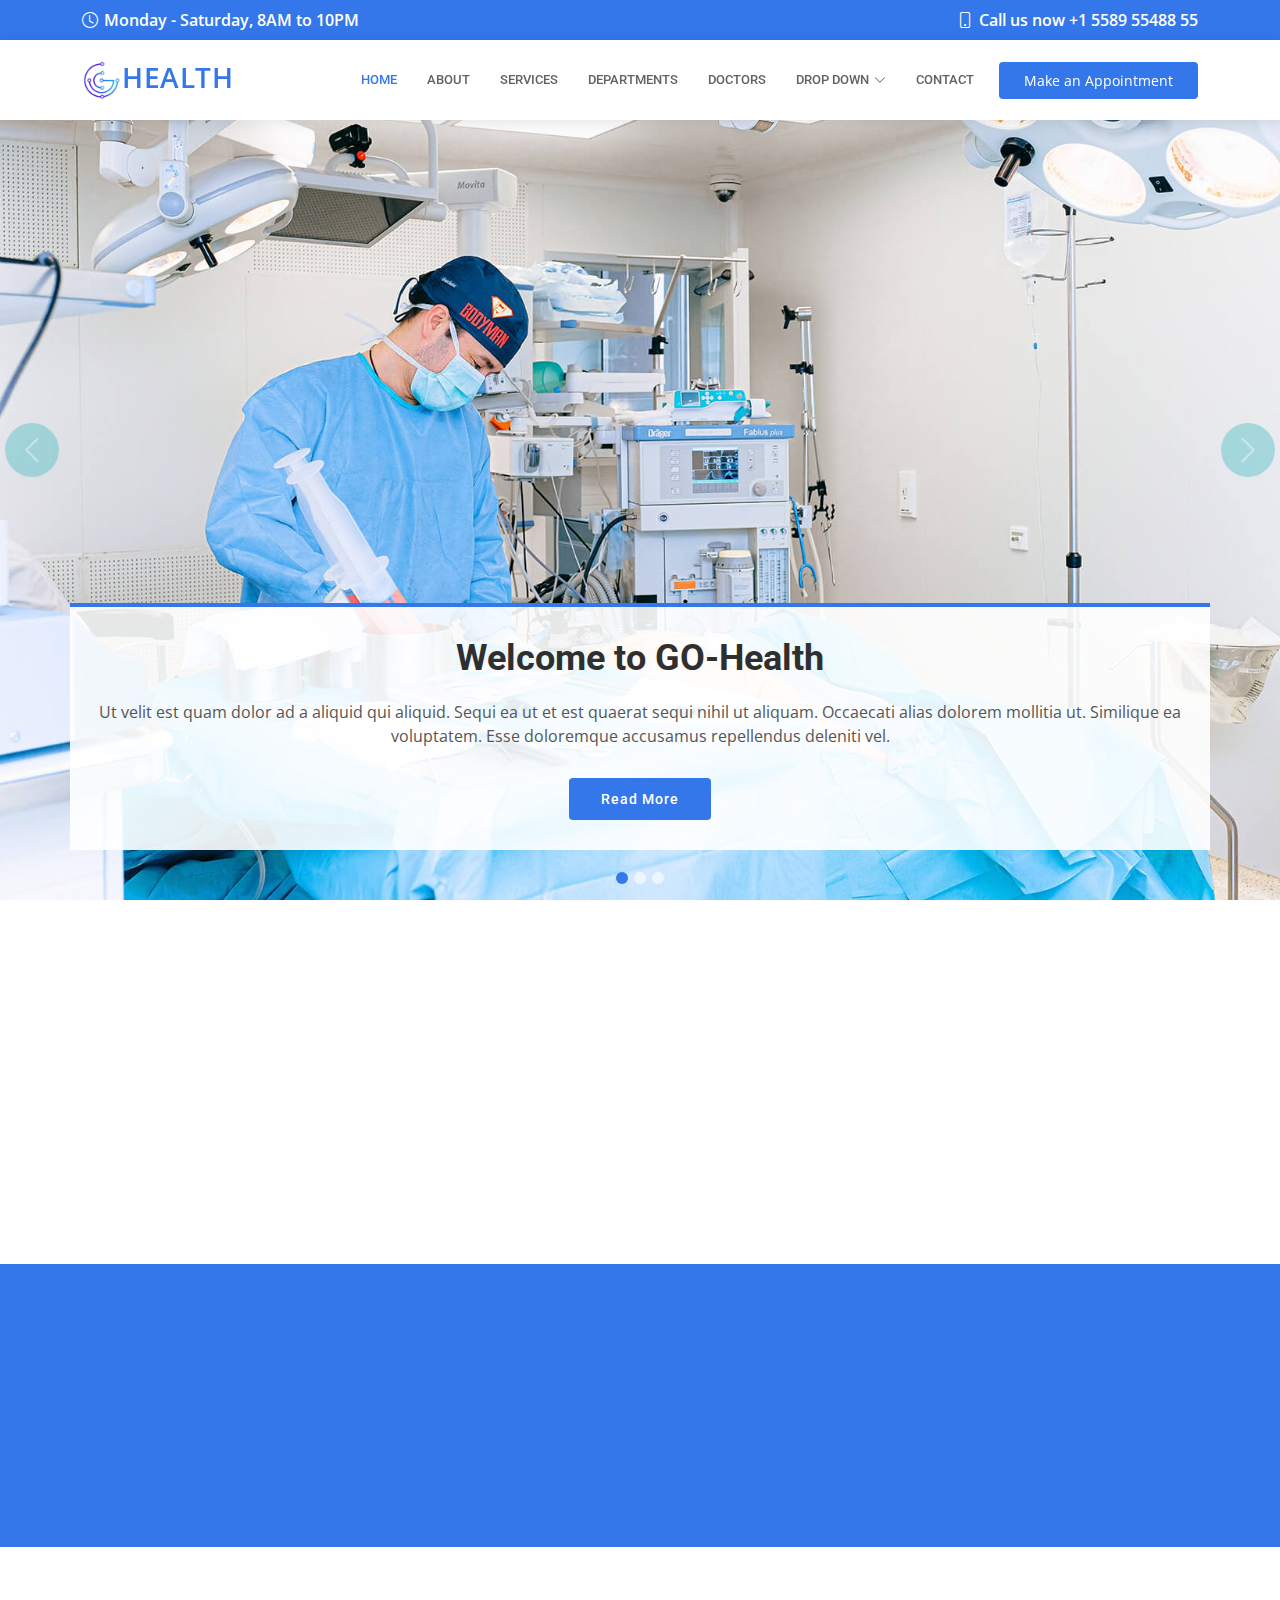
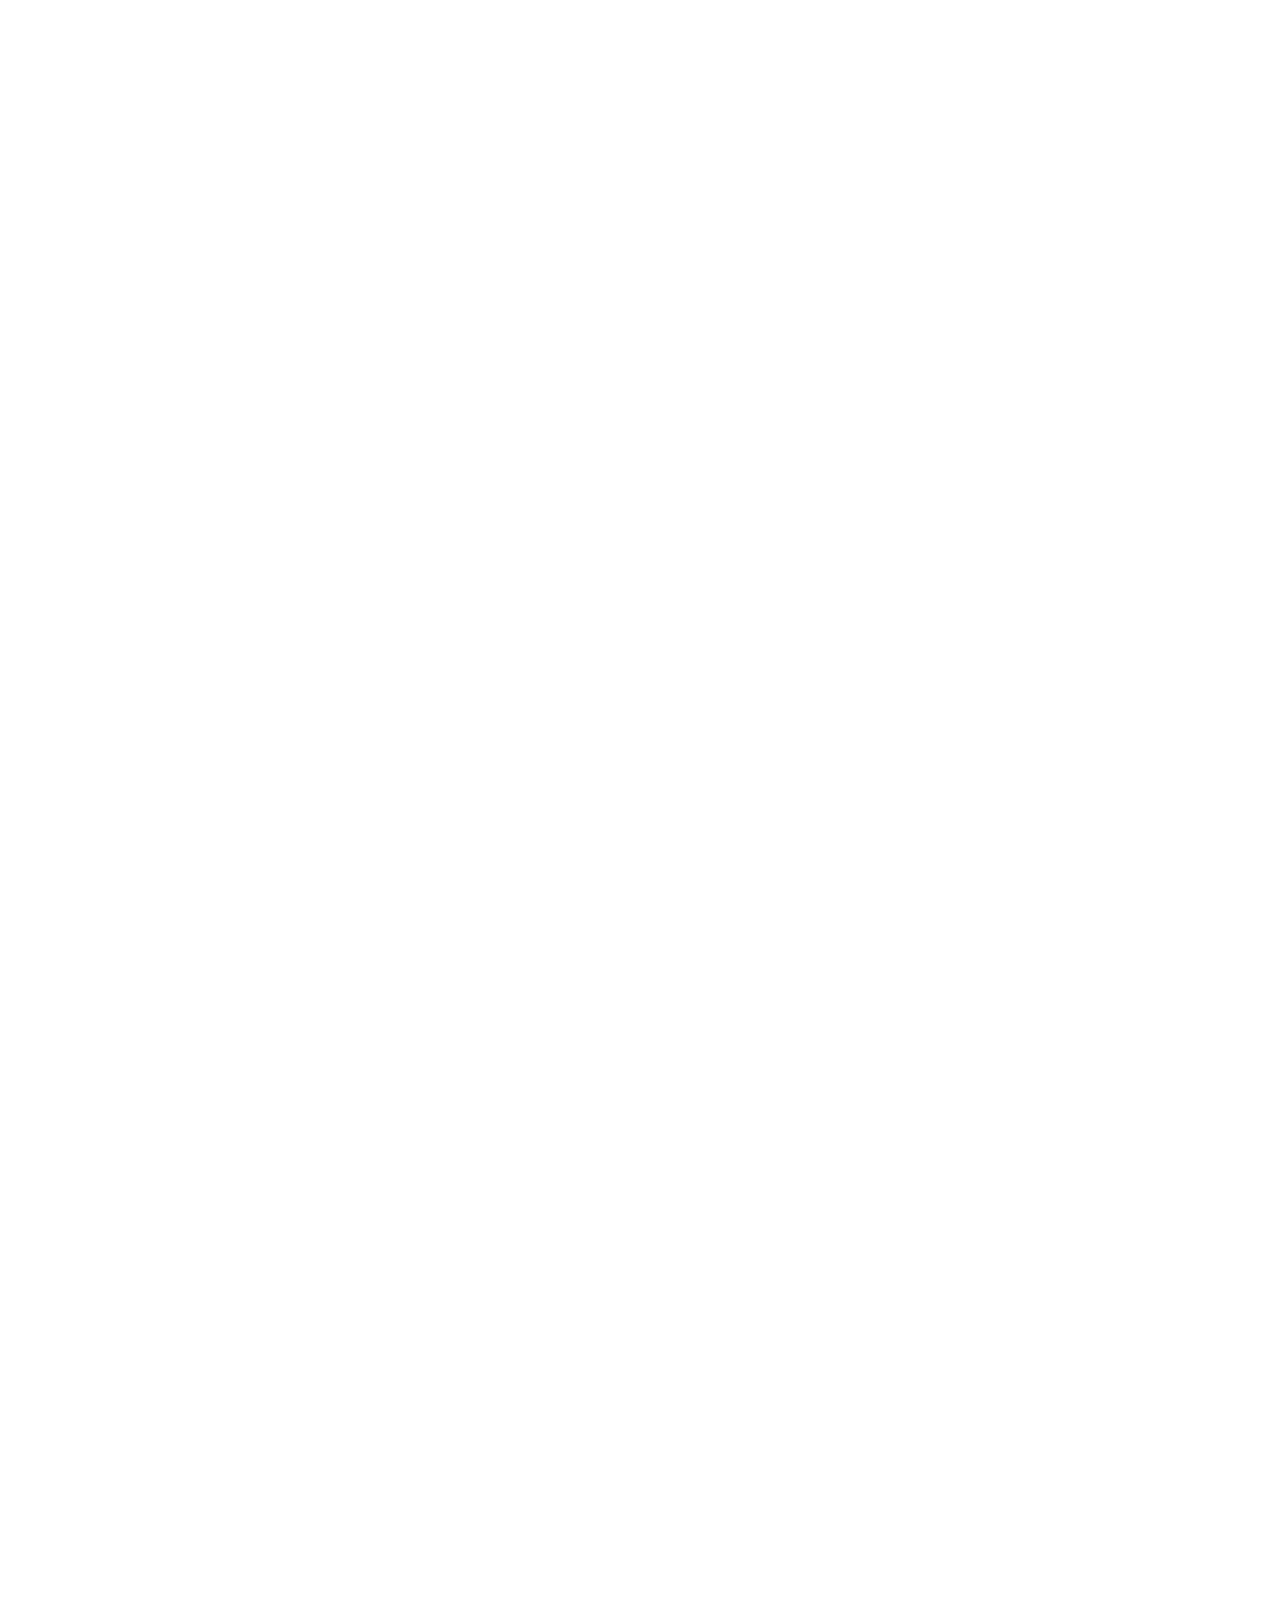
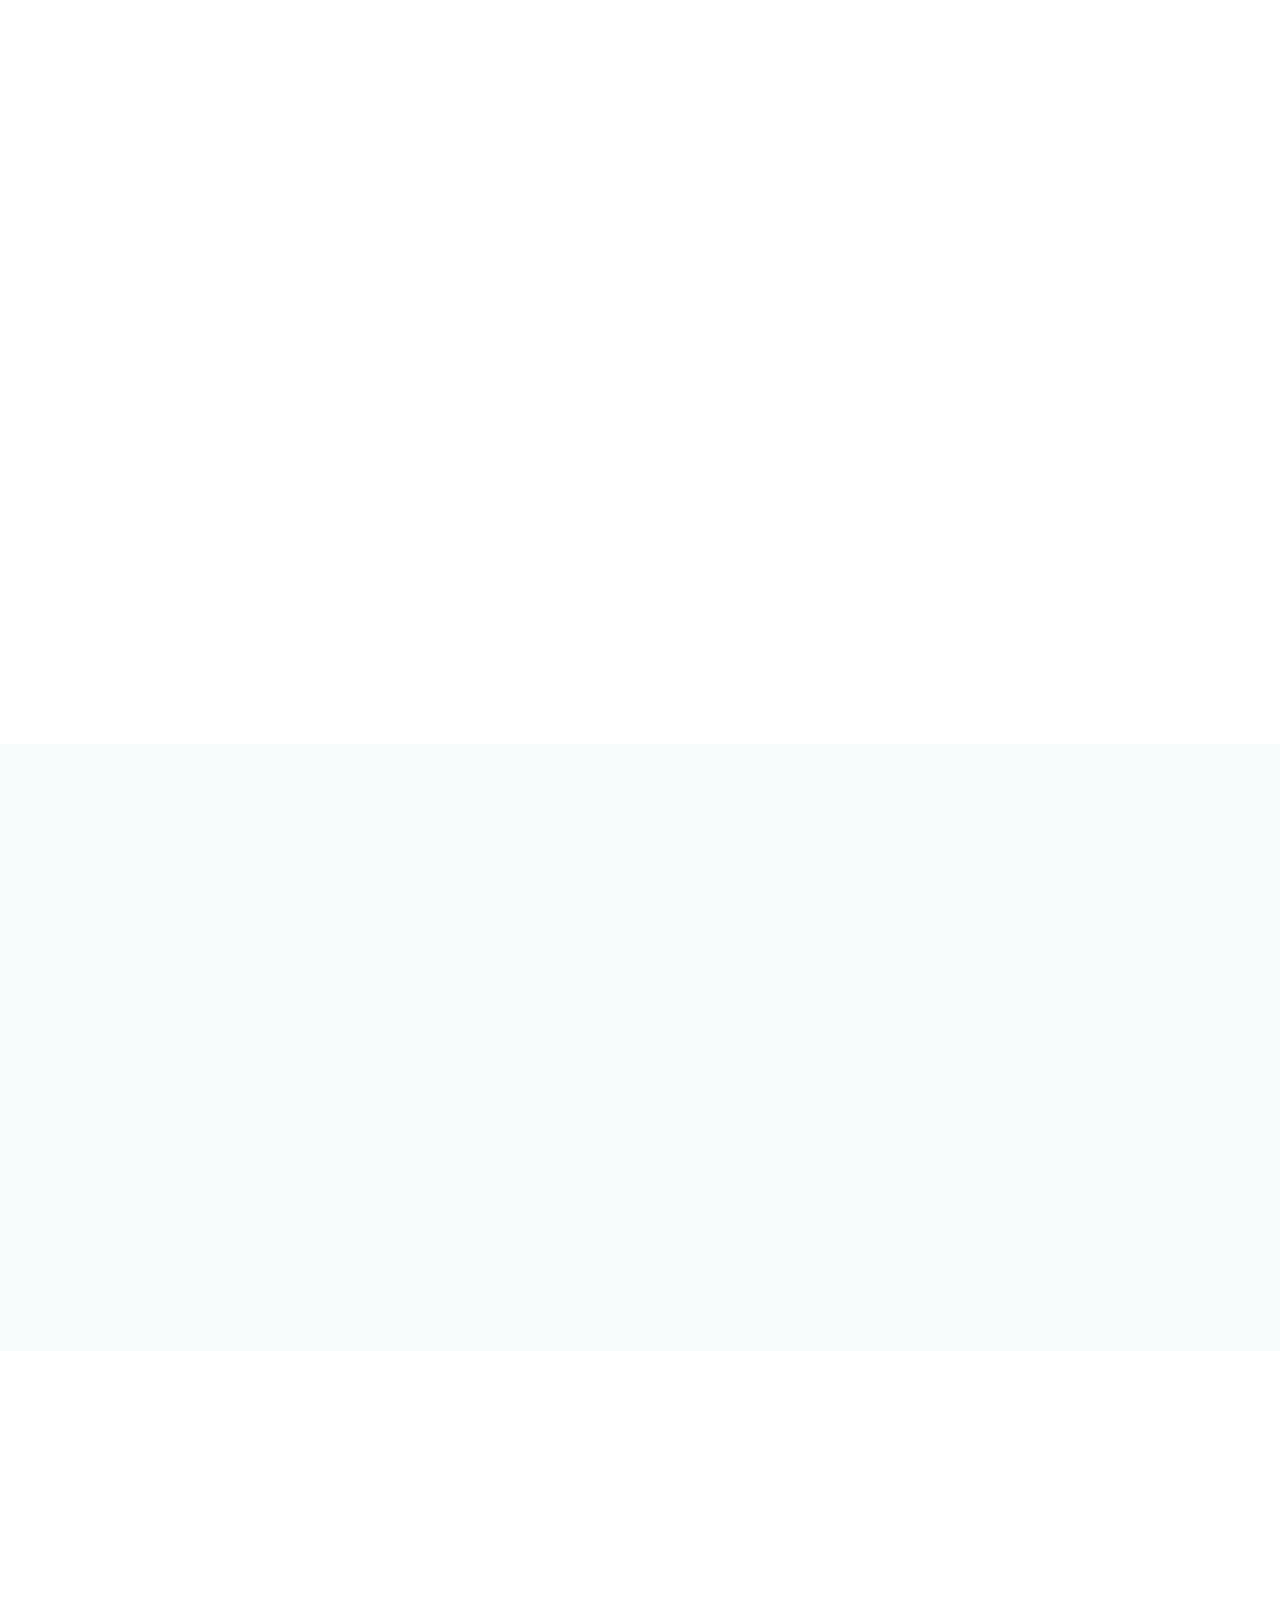
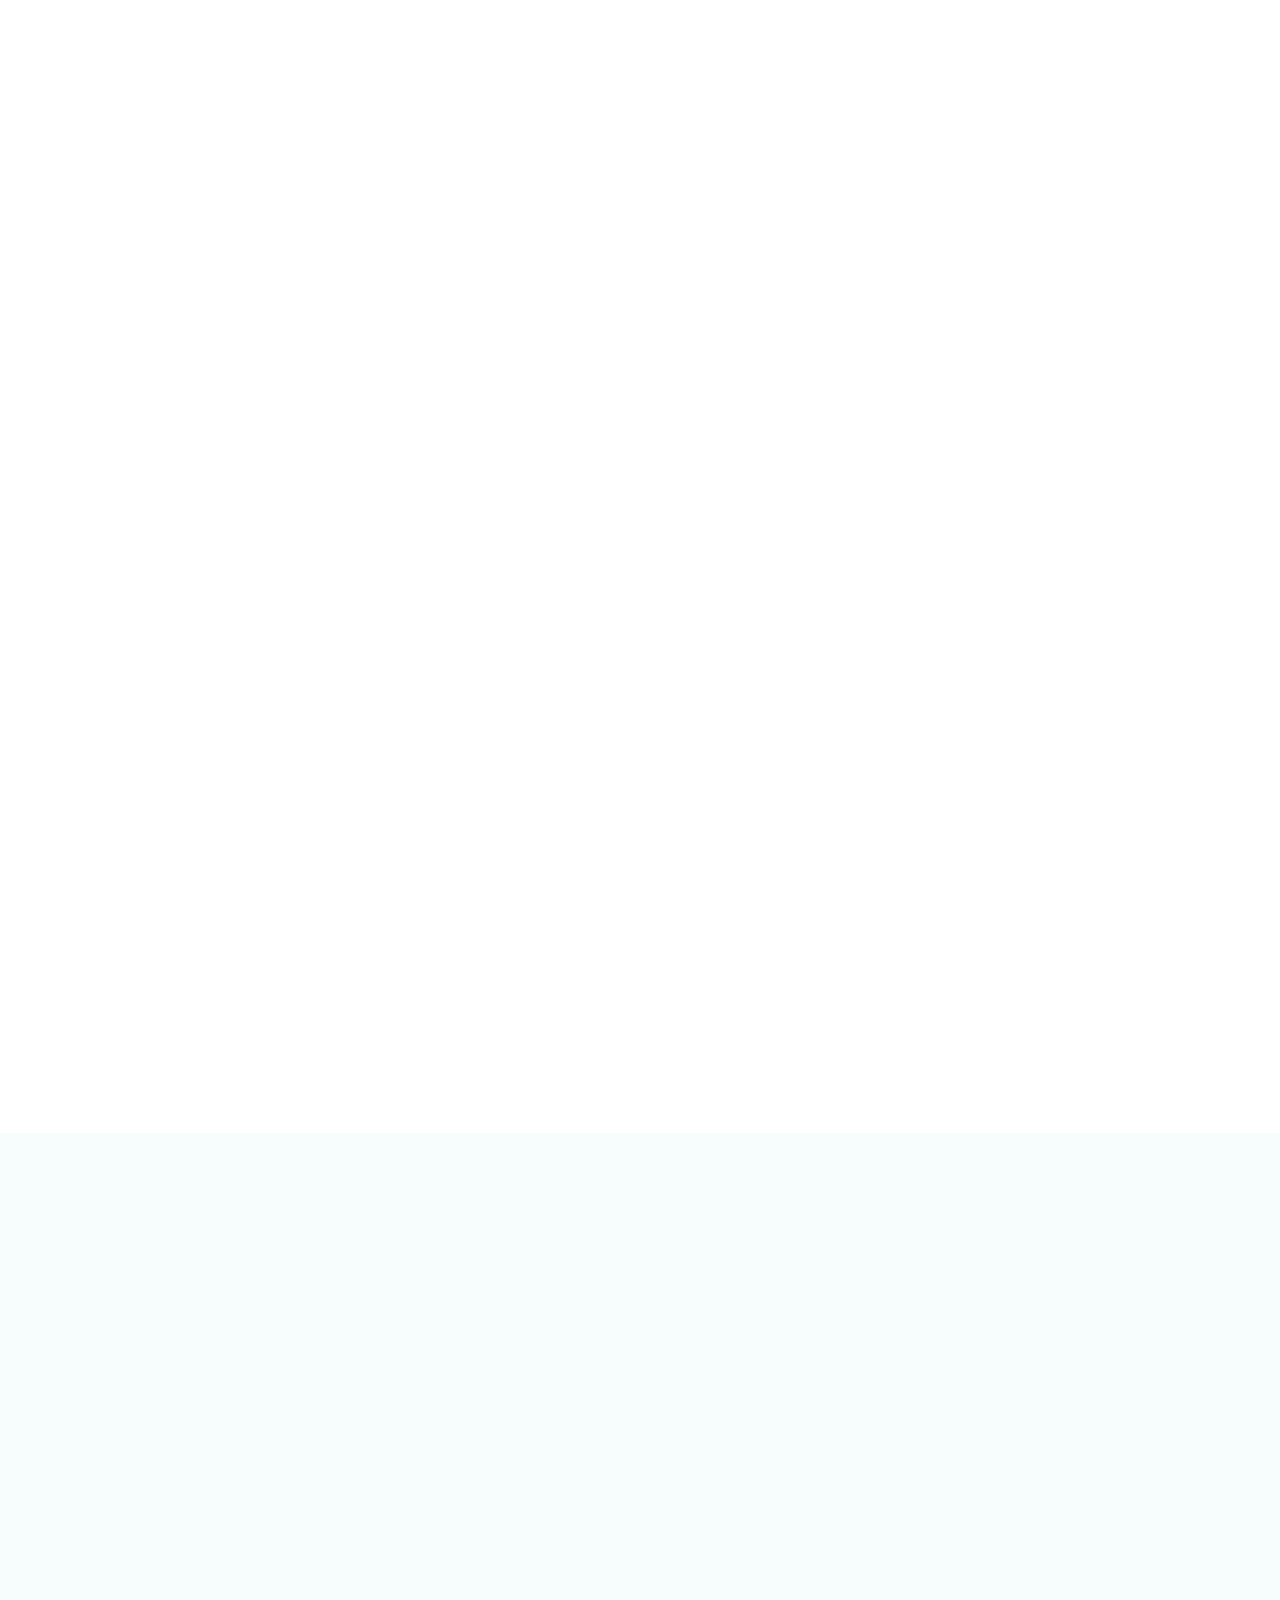
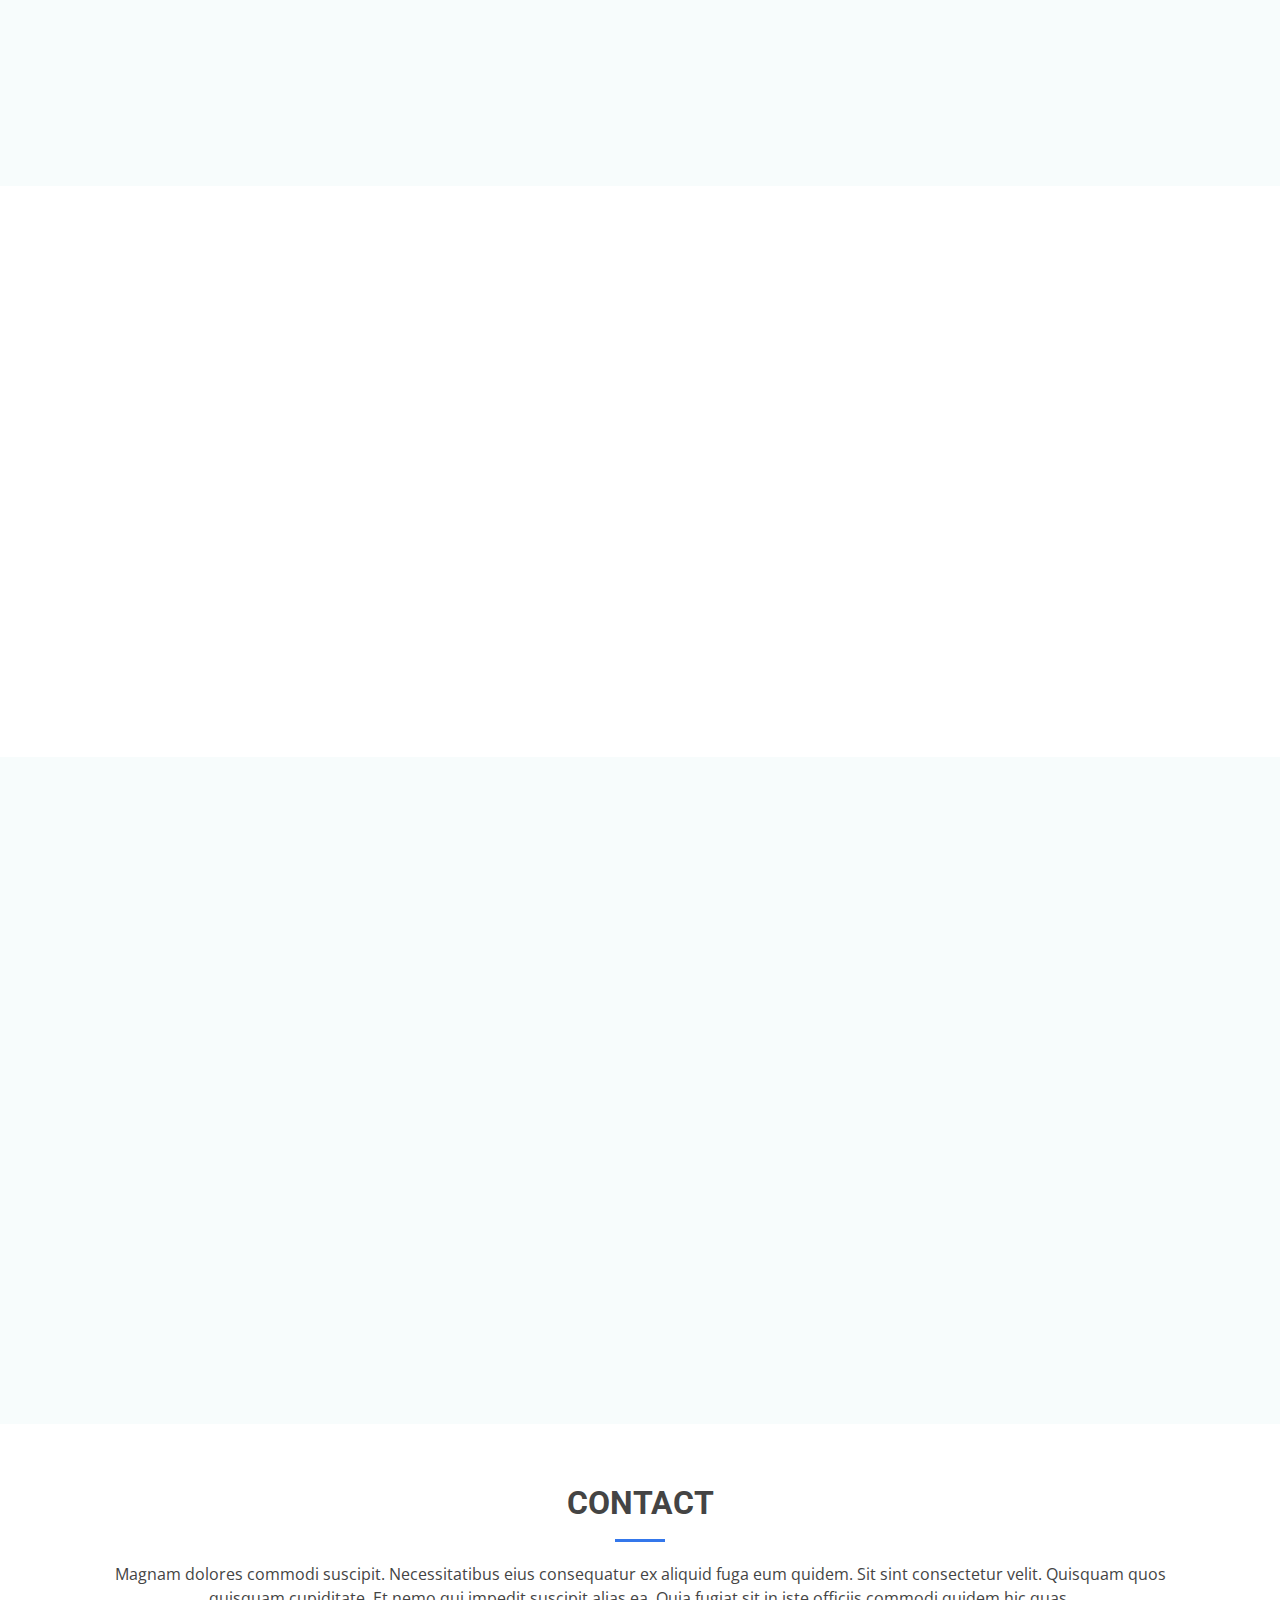
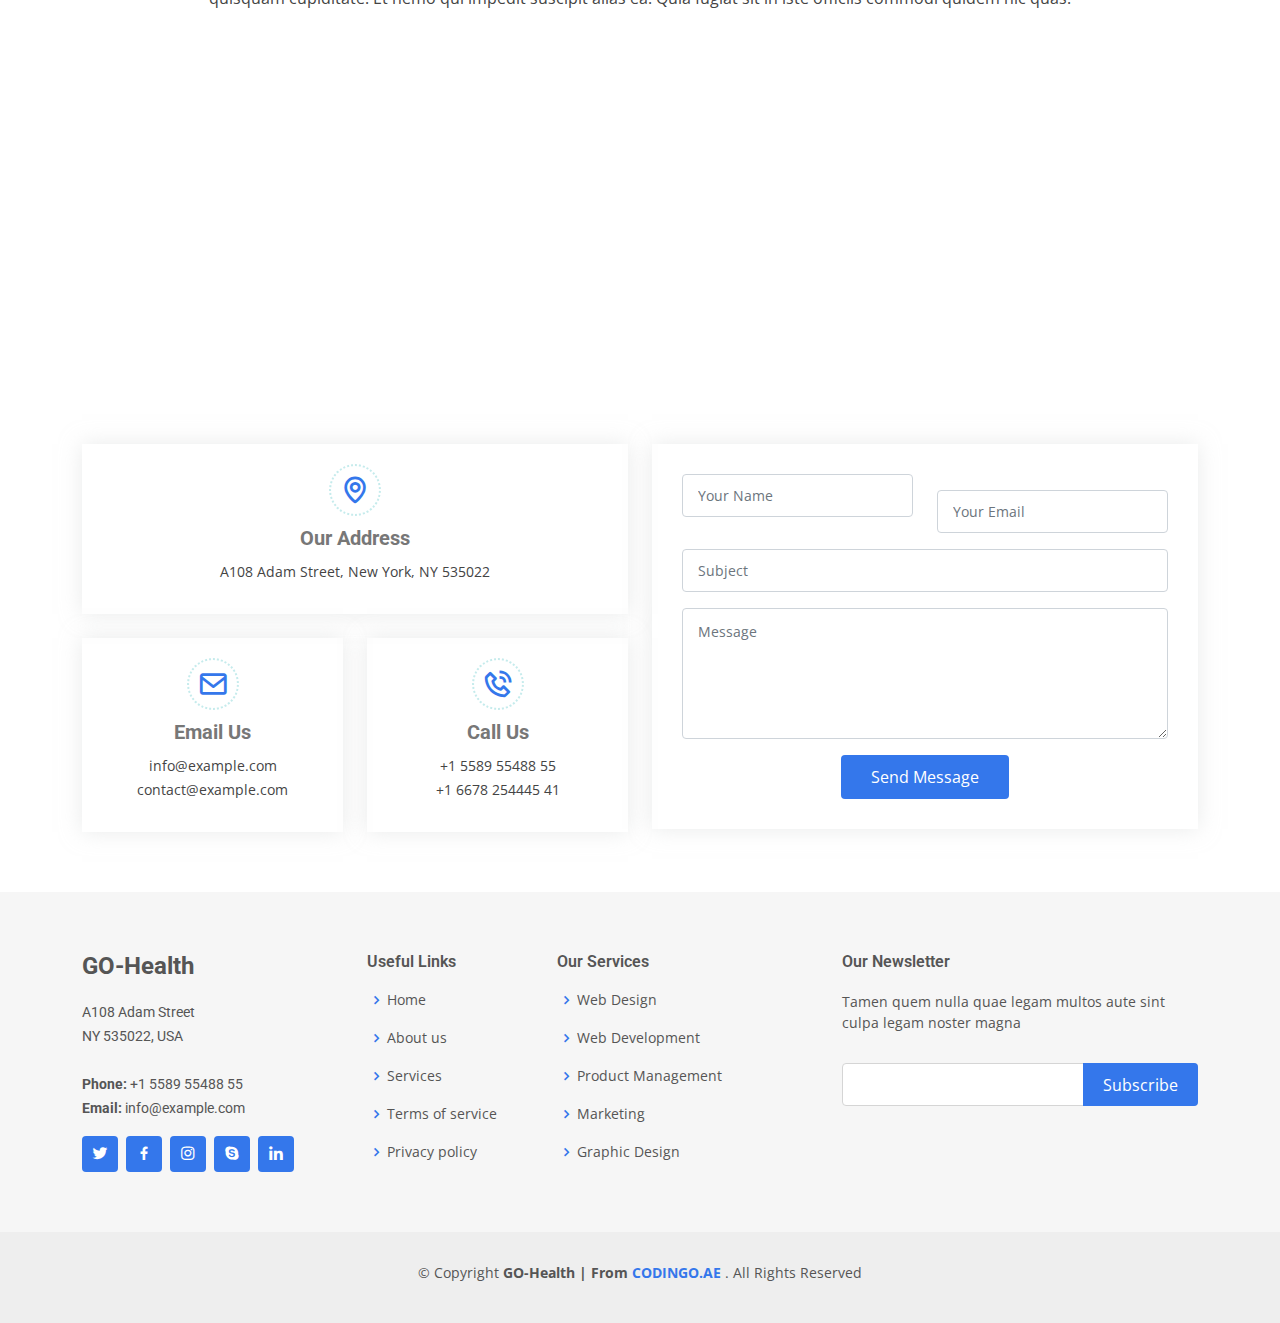
==== commit 0981c121: "V2" ====
--- a/index.html
+++ b/index.html
@@ -52,7 +52,7 @@
 
       <a href="index.html" class="logo me-auto"><img src="assets/img/logo.png" alt="">Health</a>
       <!-- Uncomment below if you prefer to use an image logo -->
-      <!-- <h1 class="logo me-auto"><a href="index.html">Medicio</a></h1> -->
+      <!-- <h1 class="logo me-auto"><a href="index.html">Go-Health</a></h1> -->
 
       <nav id="navbar" class="navbar order-last order-lg-0">
         <ul>
@@ -99,7 +99,7 @@
         <!-- Slide 1 -->
         <div class="carousel-item active" style="background-image: url(assets/img/slide/slide-1.jpg)">
           <div class="container">
-            <h2>Welcome to <span>Medicio</span></h2>
+            <h2>Welcome to <span>GO-Health</span></h2>
             <p>Ut velit est quam dolor ad a aliquid qui aliquid. Sequi ea ut et est quaerat sequi nihil ut aliquam. Occaecati alias dolorem mollitia ut. Similique ea voluptatem. Esse doloremque accusamus repellendus deleniti vel.</p>
             <a href="#about" class="btn-get-started scrollto">Read More</a>
           </div>
@@ -923,7 +923,7 @@
 
           <div class="col-lg-3 col-md-6">
             <div class="footer-info">
-              <h3>Medicio</h3>
+              <h3>GO-Health</h3>
               <p>
                 A108 Adam Street <br>
                 NY 535022, USA<br><br>
@@ -980,11 +980,7 @@
         &copy; Copyright <strong><span>GO-Health | From <a href="https://codingo.ae/">CODINGO.AE </a></span></strong>. All Rights Reserved
       </div>
       <div class="credits">
-        <!-- All the links in the footer should remain intact. -->
-        <!-- You can delete the links only if you purchased the pro version. -->
-        <!-- Licensing information: https://bootstrapmade.com/license/ -->
-        <!-- Purchase the pro version with working PHP/AJAX contact form: https://bootstrapmade.com/medicio-free-bootstrap-theme/ -->
-        <!-- Designed by <a href="https://bootstrapmade.com/">BootstrapMade</a> -->
+
       </div>
     </div>
   </footer><!-- End Footer -->
--- a/assets/css/style.css
+++ b/assets/css/style.css
@@ -1,8 +1,5 @@
 /**
-* Template Name: Medicio - v4.7.0
-* Template URL: https://bootstrapmade.com/medicio-free-bootstrap-theme/
-* Author: BootstrapMade.com
-* License: https://bootstrapmade.com/license/
+
 */
 
 /*--------------------------------------------------------------
@@ -14,7 +11,7 @@
 }
 
 a {
-  color: #3fbbc0;
+  color: #3477eb;
   text-decoration: none;
 }
 
@@ -46,7 +43,7 @@
   position: fixed;
   top: calc(50% - 30px);
   left: calc(50% - 30px);
-  border: 6px solid #3fbbc0;
+  border: 6px solid #3477eb;
   border-top-color: #ecf8f9;
   border-radius: 50%;
   width: 60px;
@@ -82,7 +79,7 @@
   right: 15px;
   bottom: 15px;
   z-index: 996;
-  background: #3fbbc0;
+  background: #3477eb;
   width: 40px;
   height: 40px;
   border-radius: 4px;
@@ -114,7 +111,7 @@
 # Top Bar
 --------------------------------------------------------------*/
 #topbar {
-  background: #3fbbc0;
+  background: #3477eb;
   color: #fff;
   height: 40px;
   font-size: 16px;
@@ -170,7 +167,7 @@
 */
 .appointment-btn {
   margin-left: 25px;
-  background: #3fbbc0;
+  background: #3477eb;
   color: #fff;
   border-radius: 4px;
   padding: 8px 25px;
@@ -228,7 +225,7 @@
   margin-left: 5px;
 }
 .navbar a:hover, .navbar .active, .navbar .active:focus, .navbar li:hover > a {
-  color: #3fbbc0;
+  color: #3477eb;
 }
 .navbar .dropdown ul {
   display: block;
@@ -256,7 +253,7 @@
   font-size: 12px;
 }
 .navbar .dropdown ul a:hover, .navbar .dropdown ul .active:hover, .navbar .dropdown ul li:hover > a {
-  color: #3fbbc0;
+  color: #3477eb;
 }
 .navbar .dropdown:hover > ul {
   opacity: 1;
@@ -342,7 +339,7 @@
   color: #555555;
 }
 .navbar-mobile a:hover, .navbar-mobile .active, .navbar-mobile li:hover > a {
-  color: #3fbbc0;
+  color: #3477eb;
 }
 .navbar-mobile .dropdown ul {
   position: static;
@@ -365,7 +362,7 @@
   font-size: 12px;
 }
 .navbar-mobile .dropdown ul a:hover, .navbar-mobile .dropdown ul .active:hover, .navbar-mobile .dropdown ul li:hover > a {
-  color: #3fbbc0;
+  color: #3477eb;
 }
 .navbar-mobile .dropdown > .dropdown-active {
   display: block;
@@ -402,7 +399,7 @@
   padding-top: 30px;
   padding-bottom: 30px;
   margin-bottom: 50px;
-  border-top: 4px solid #3fbbc0;
+  border-top: 4px solid #3477eb;
 }
 @media (max-width: 1200px) {
   #hero .container {
@@ -459,7 +456,7 @@
   justify-content: center;
 }
 #hero .carousel-control-next-icon:hover, #hero .carousel-control-prev-icon:hover {
-  background: #3fbbc0;
+  background: #3477eb;
   color: rgba(255, 255, 255, 0.8);
 }
 #hero .carousel-indicators li {
@@ -475,7 +472,7 @@
 }
 #hero .carousel-indicators li.active {
   opacity: 1;
-  background: #3fbbc0;
+  background: #3477eb;
 }
 #hero .btn-get-started {
   font-family: "Roboto", sans-serif;
@@ -488,7 +485,7 @@
   transition: 0.5s;
   line-height: 1;
   color: #fff;
-  background: #3fbbc0;
+  background: #3477eb;
 }
 #hero .btn-get-started:hover {
   background: #65c9cd;
@@ -547,7 +544,7 @@
   display: block;
   width: 50px;
   height: 3px;
-  background: #3fbbc0;
+  background: #3477eb;
   bottom: 0;
   left: calc(50% - 25px);
 }
@@ -633,7 +630,7 @@
   z-index: -1;
 }
 .featured-services .icon-box:hover::before {
-  background: #3fbbc0;
+  background: #3477eb;
   top: 0;
   border-radius: 0px;
 }
@@ -643,7 +640,7 @@
 .featured-services .icon i {
   font-size: 48px;
   line-height: 1;
-  color: #3fbbc0;
+  color: #3477eb;
   transition: all 0.3s ease-in-out;
 }
 .featured-services .title {
@@ -670,7 +667,7 @@
 # Cta
 --------------------------------------------------------------*/
 .cta {
-  background: #3fbbc0;
+  background: #3477eb;
   color: #fff;
   background-size: cover;
   padding: 60px 0;
@@ -694,7 +691,7 @@
 }
 .cta .cta-btn:hover {
   background: #fff;
-  color: #3fbbc0;
+  color: #3477eb;
 }
 
 /*--------------------------------------------------------------
@@ -714,7 +711,7 @@
 .about .content ul i {
   font-size: 20px;
   padding-right: 4px;
-  color: #3fbbc0;
+  color: #3477eb;
 }
 .about .content p:last-child {
   margin-bottom: 0;
@@ -734,7 +731,7 @@
 .counts .count-box i {
   display: block;
   font-size: 30px;
-  color: #3fbbc0;
+  color: #3477eb;
   float: left;
 }
 .counts .count-box span {
@@ -761,7 +758,7 @@
   transition: ease-in-out 0.3s;
 }
 .counts .count-box a:hover {
-  color: #3fbbc0;
+  color: #3477eb;
 }
 
 /*--------------------------------------------------------------
@@ -775,7 +772,7 @@
 .features .icon-box i {
   font-size: 48px;
   float: left;
-  color: #3fbbc0;
+  color: #3477eb;
 }
 .features .icon-box p {
   font-size: 15px;
@@ -806,7 +803,7 @@
   background: #fff;
   border-radius: 50%;
   transition: 0.5s;
-  color: #3fbbc0;
+  color: #3477eb;
   overflow: hidden;
   box-shadow: 0px 0 25px rgba(0, 0, 0, 0.15);
 }
@@ -829,7 +826,7 @@
   transition: 0.3s;
 }
 .services .title a:hover {
-  color: #3fbbc0;
+  color: #3477eb;
 }
 .services .title::after {
   content: "";
@@ -837,7 +834,7 @@
   display: block;
   width: 50px;
   height: 2px;
-  background: #3fbbc0;
+  background: #3477eb;
   bottom: 0;
   left: calc(50% - 25px);
 }
@@ -906,7 +903,7 @@
   padding: 10px !important;
 }
 .appointment .php-email-form input:focus, .appointment .php-email-form textarea:focus, .appointment .php-email-form select:focus {
-  border-color: #3fbbc0;
+  border-color: #3477eb;
 }
 .appointment .php-email-form input, .appointment .php-email-form select {
   height: 44px;
@@ -915,7 +912,7 @@
   padding: 10px 12px;
 }
 .appointment .php-email-form button[type=submit] {
-  background: #3fbbc0;
+  background: #3477eb;
   border: 0;
   padding: 10px 35px;
   color: #fff;
@@ -950,14 +947,14 @@
   margin-bottom: 0;
 }
 .departments .nav-link:hover h4 {
-  color: #3fbbc0;
+  color: #3477eb;
 }
 .departments .nav-link.active {
   background: #f7fcfc;
-  border-color: #3fbbc0;
+  border-color: #3477eb;
 }
 .departments .nav-link.active h4 {
-  color: #3fbbc0;
+  color: #3477eb;
 }
 .departments .tab-pane.active {
   -webkit-animation: slide-down 0.5s ease-out;
@@ -979,7 +976,7 @@
   font-size: 26px;
   font-weight: 600;
   margin-bottom: 20px;
-  color: #3fbbc0;
+  color: #3477eb;
 }
 .departments .tab-pane p {
   color: #777777;
@@ -1067,10 +1064,10 @@
   height: 12px;
   background-color: #fff;
   opacity: 1;
-  border: 1px solid #3fbbc0;
+  border: 1px solid #3477eb;
 }
 .testimonials .swiper-pagination .swiper-pagination-bullet-active {
-  background-color: #3fbbc0;
+  background-color: #3477eb;
 }
 
 /*--------------------------------------------------------------
@@ -1113,7 +1110,7 @@
   line-height: 0;
 }
 .doctors .member .social a:hover {
-  color: #3fbbc0;
+  color: #3477eb;
 }
 .doctors .member .social i {
   font-size: 18px;
@@ -1159,10 +1156,10 @@
   height: 12px;
   background-color: #fff;
   opacity: 1;
-  border: 1px solid #3fbbc0;
+  border: 1px solid #3477eb;
 }
 .gallery .swiper-pagination .swiper-pagination-bullet-active {
-  background-color: #3fbbc0;
+  background-color: #3477eb;
 }
 .gallery .swiper-slide-active {
   text-align: center;
@@ -1172,7 +1169,7 @@
     padding: 40px 0;
   }
   .gallery .swiper-slide-active {
-    border: 6px solid #3fbbc0;
+    border: 6px solid #3477eb;
     padding: 4px;
     background: #fff;
     z-index: 1;
@@ -1204,7 +1201,7 @@
 }
 .pricing h4 {
   font-size: 36px;
-  color: #3fbbc0;
+  color: #3477eb;
   font-weight: 600;
   font-family: "Poppins", sans-serif;
   margin-bottom: 20px;
@@ -1231,7 +1228,7 @@
   padding-bottom: 16px;
 }
 .pricing ul i {
-  color: #3fbbc0;
+  color: #3477eb;
   font-size: 18px;
   padding-right: 4px;
 }
@@ -1246,7 +1243,7 @@
   text-align: center;
 }
 .pricing .btn-buy {
-  background: #3fbbc0;
+  background: #3477eb;
   display: inline-block;
   padding: 8px 35px 10px 35px;
   border-radius: 4px;
@@ -1263,7 +1260,7 @@
 }
 .pricing .featured h3 {
   color: #fff;
-  background: #3fbbc0;
+  background: #3477eb;
 }
 .pricing .advanced {
   width: 200px;
@@ -1274,7 +1271,7 @@
   z-index: 1;
   font-size: 14px;
   padding: 1px 0 3px 0;
-  background: #3fbbc0;
+  background: #3477eb;
   color: #fff;
 }
 
@@ -1296,7 +1293,7 @@
 .faq .faq-list .question {
   display: block;
   position: relative;
-  font-family: #3fbbc0;
+  font-family: #3477eb;
   font-size: 18px;
   line-height: 24px;
   font-weight: 400;
@@ -1322,7 +1319,7 @@
   color: black;
 }
 .faq .faq-list .collapsed:hover {
-  color: #3fbbc0;
+  color: #3477eb;
 }
 .faq .faq-list .collapsed .icon-show {
   display: inline-block;
@@ -1344,7 +1341,7 @@
 }
 .contact .info-box i {
   font-size: 32px;
-  color: #3fbbc0;
+  color: #3477eb;
   border-radius: 50%;
   padding: 8px;
   border: 2px dotted #c5ebec;
@@ -1408,7 +1405,7 @@
   font-size: 14px;
 }
 .contact .php-email-form input:focus, .contact .php-email-form textarea:focus {
-  border-color: #3fbbc0;
+  border-color: #3477eb;
 }
 .contact .php-email-form input {
   padding: 10px 15px;
@@ -1417,7 +1414,7 @@
   padding: 12px 15px;
 }
 .contact .php-email-form button[type=submit] {
-  background: #3fbbc0;
+  background: #3477eb;
   border: 0;
   padding: 10px 30px;
   color: #fff;
@@ -1476,7 +1473,7 @@
 #footer .footer-top .social-links a {
   font-size: 18px;
   display: inline-block;
-  background: #3fbbc0;
+  background: #3477eb;
   color: #fff;
   line-height: 1;
   padding: 8px 0;
@@ -1507,7 +1504,7 @@
 }
 #footer .footer-top .footer-links ul i {
   padding-right: 2px;
-  color: #3fbbc0;
+  color: #3477eb;
   font-size: 18px;
   line-height: 1;
 }
@@ -1526,7 +1523,7 @@
   line-height: 1;
 }
 #footer .footer-top .footer-links ul a:hover {
-  color: #3fbbc0;
+  color: #3477eb;
 }
 #footer .footer-top .footer-newsletter form {
   margin-top: 30px;
@@ -1550,7 +1547,7 @@
   background: none;
   font-size: 16px;
   padding: 0 20px;
-  background: #3fbbc0;
+  background: #3477eb;
   color: #fff;
   transition: 0.3s;
   border-radius: 0 4px 4px 0;
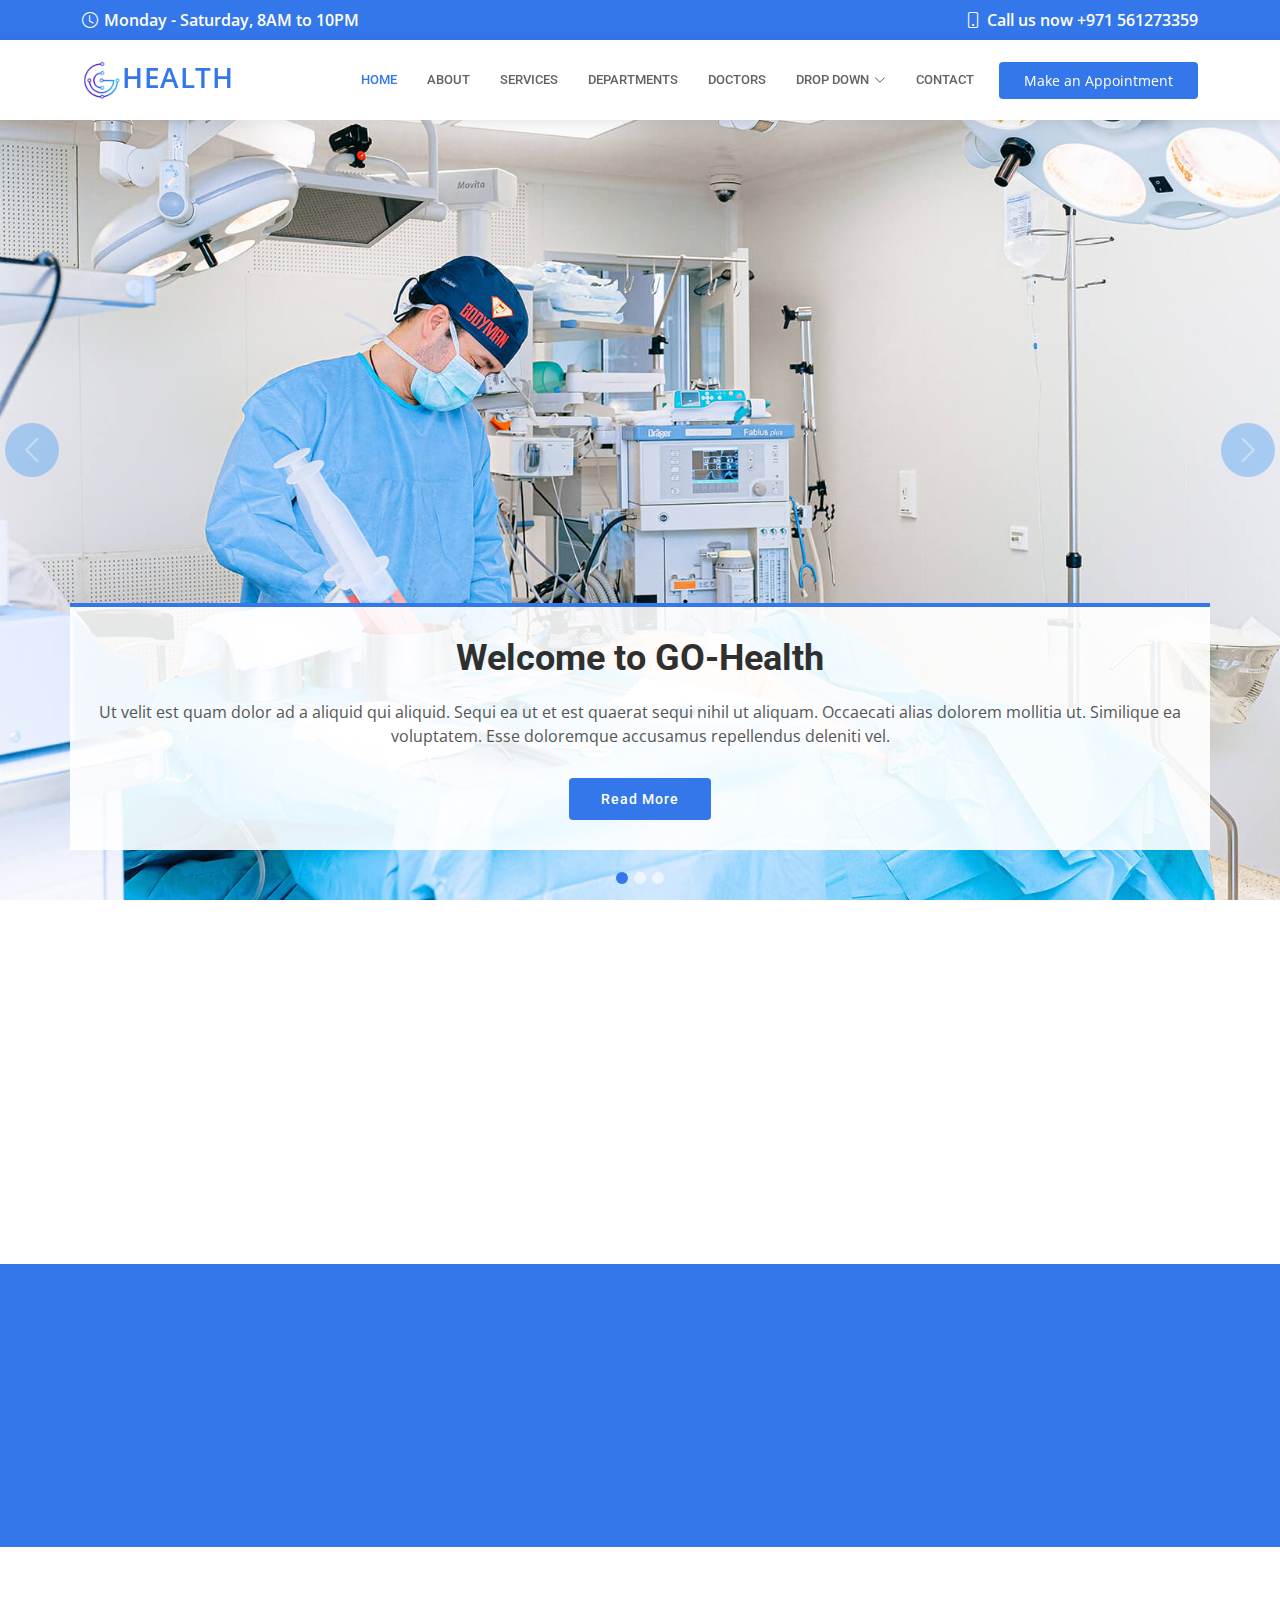
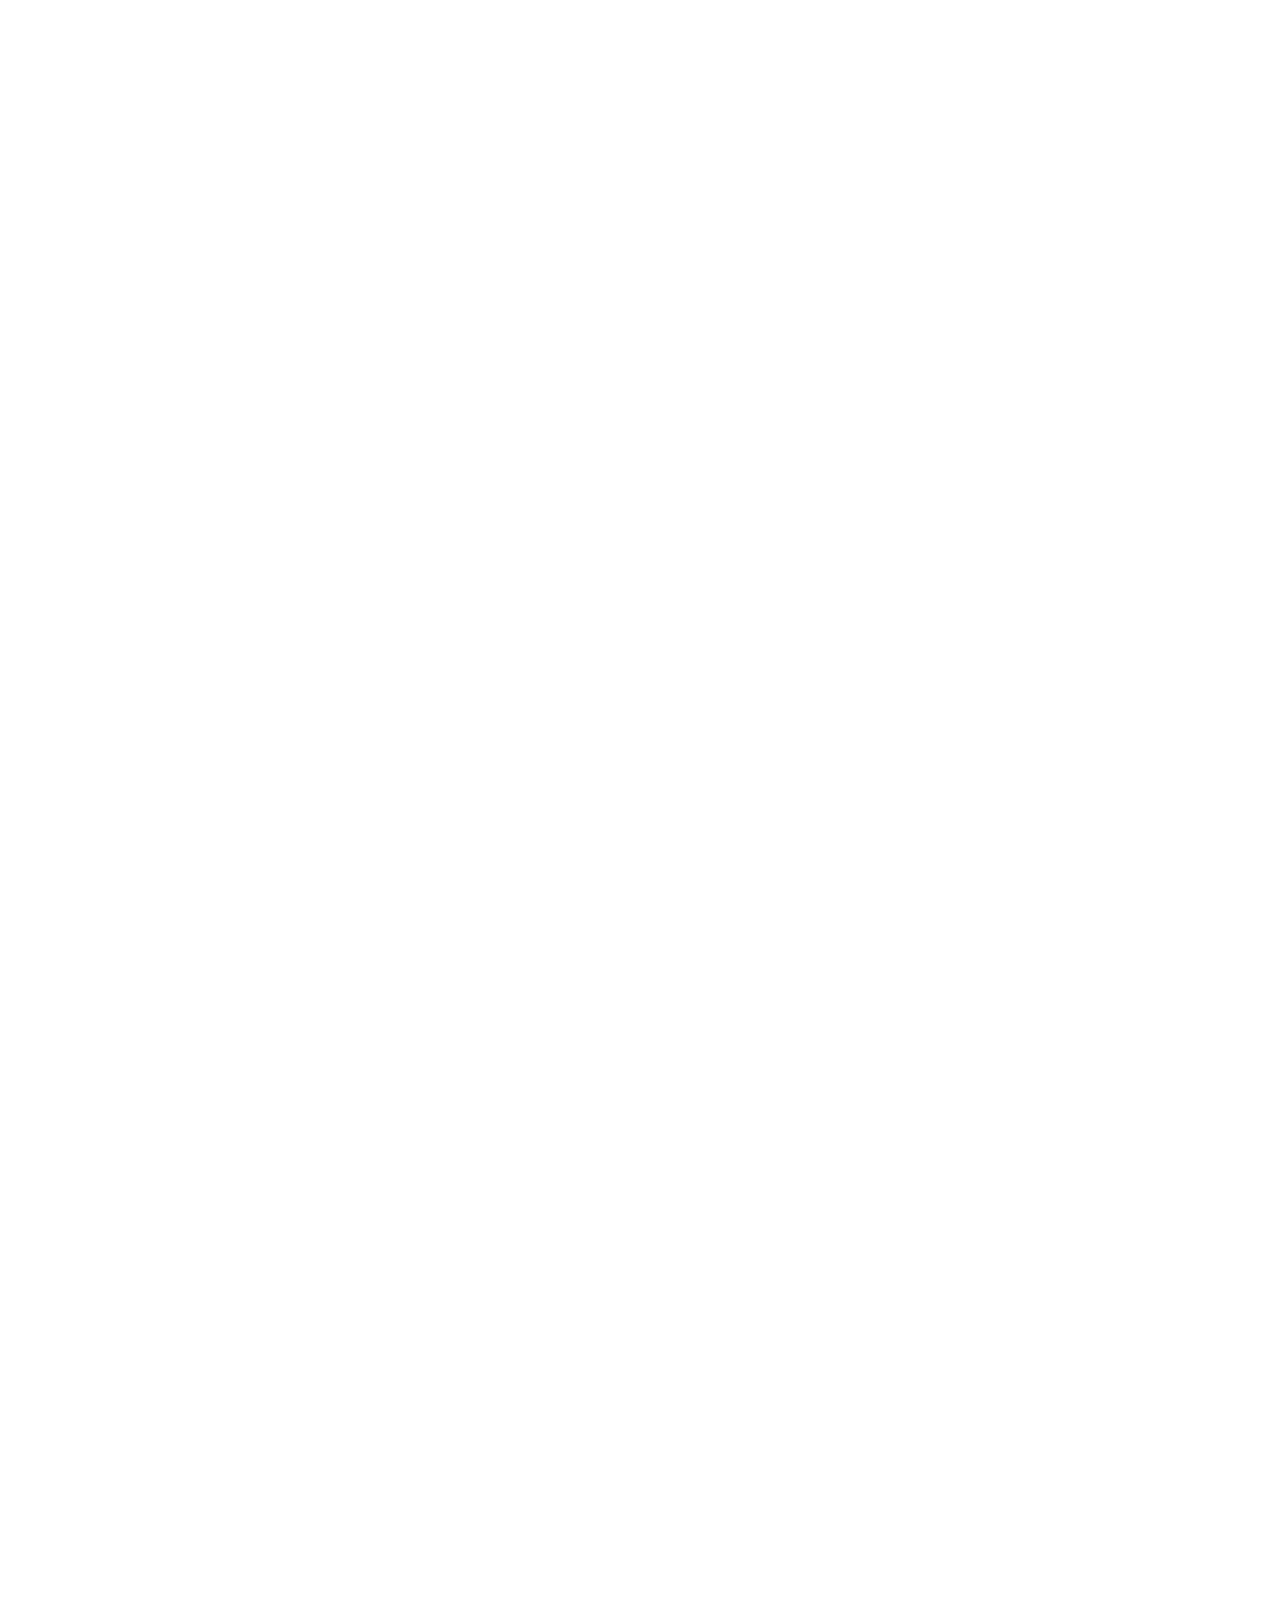
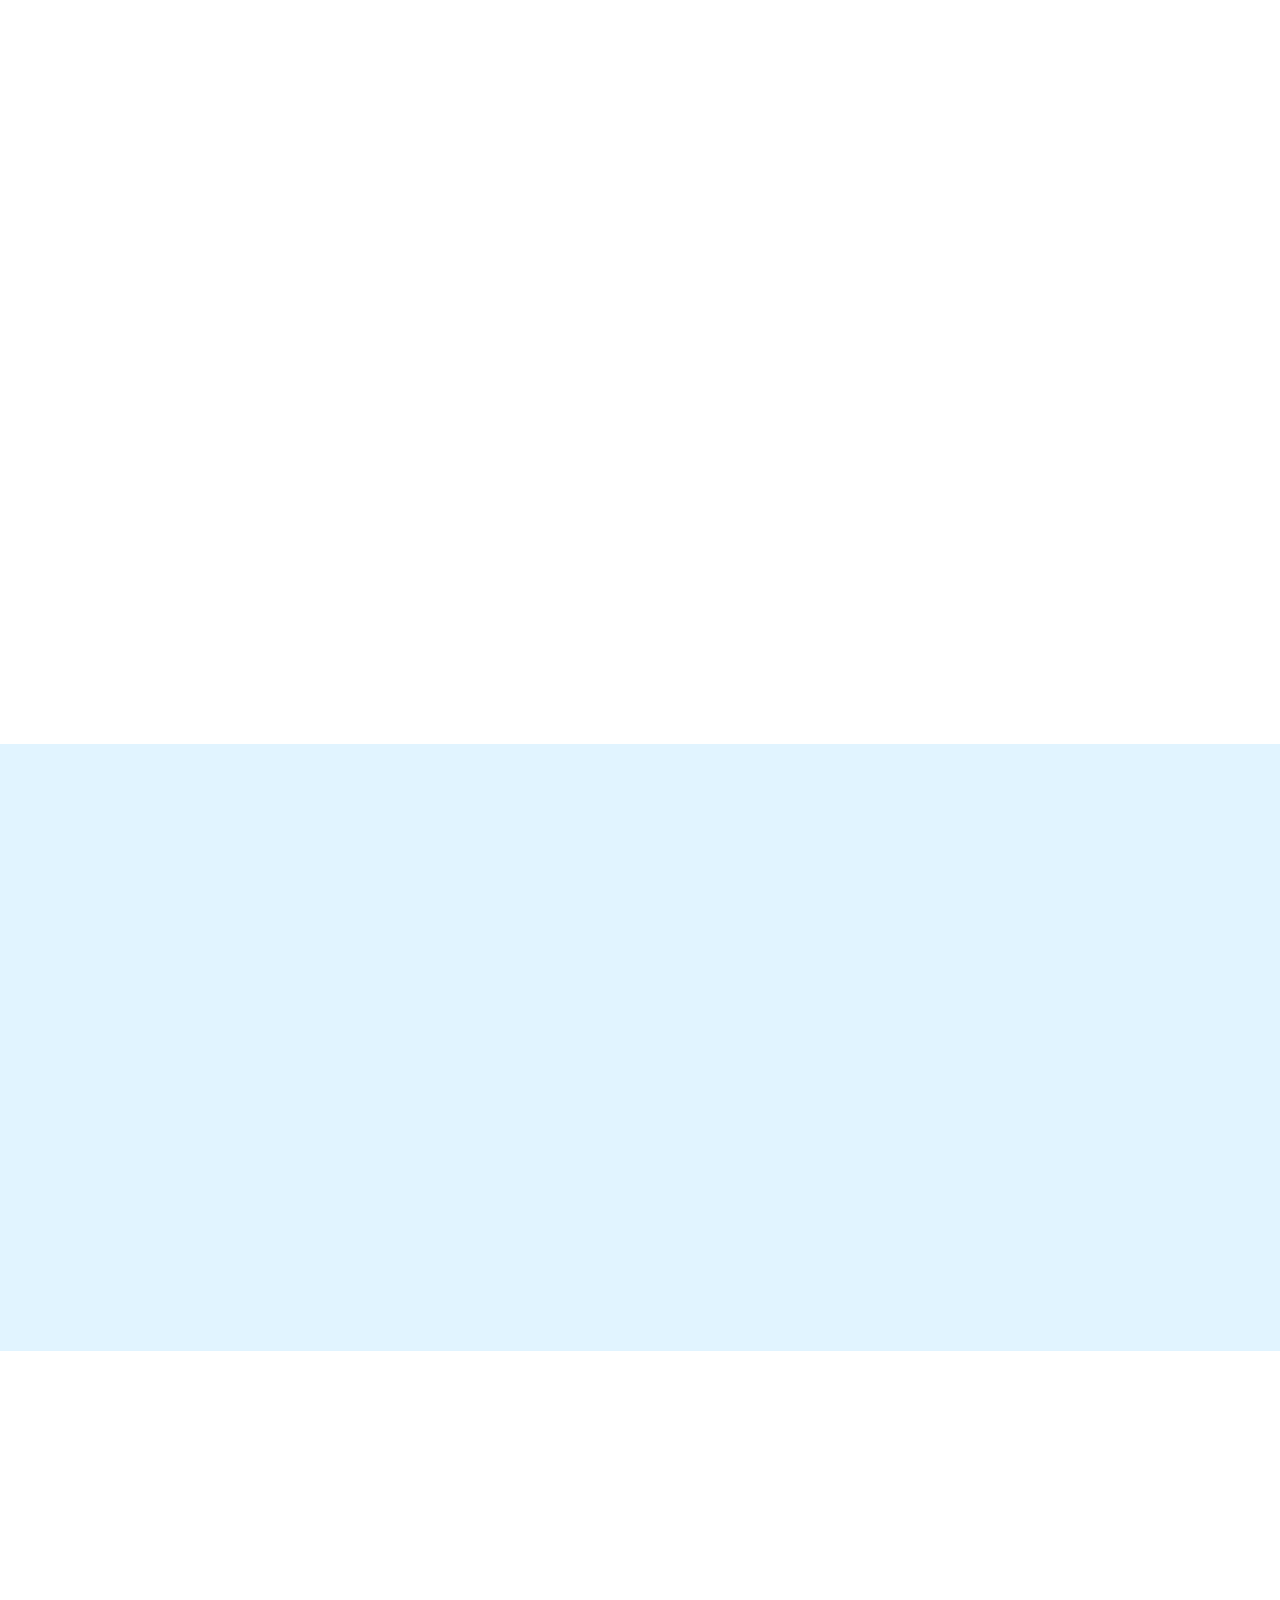
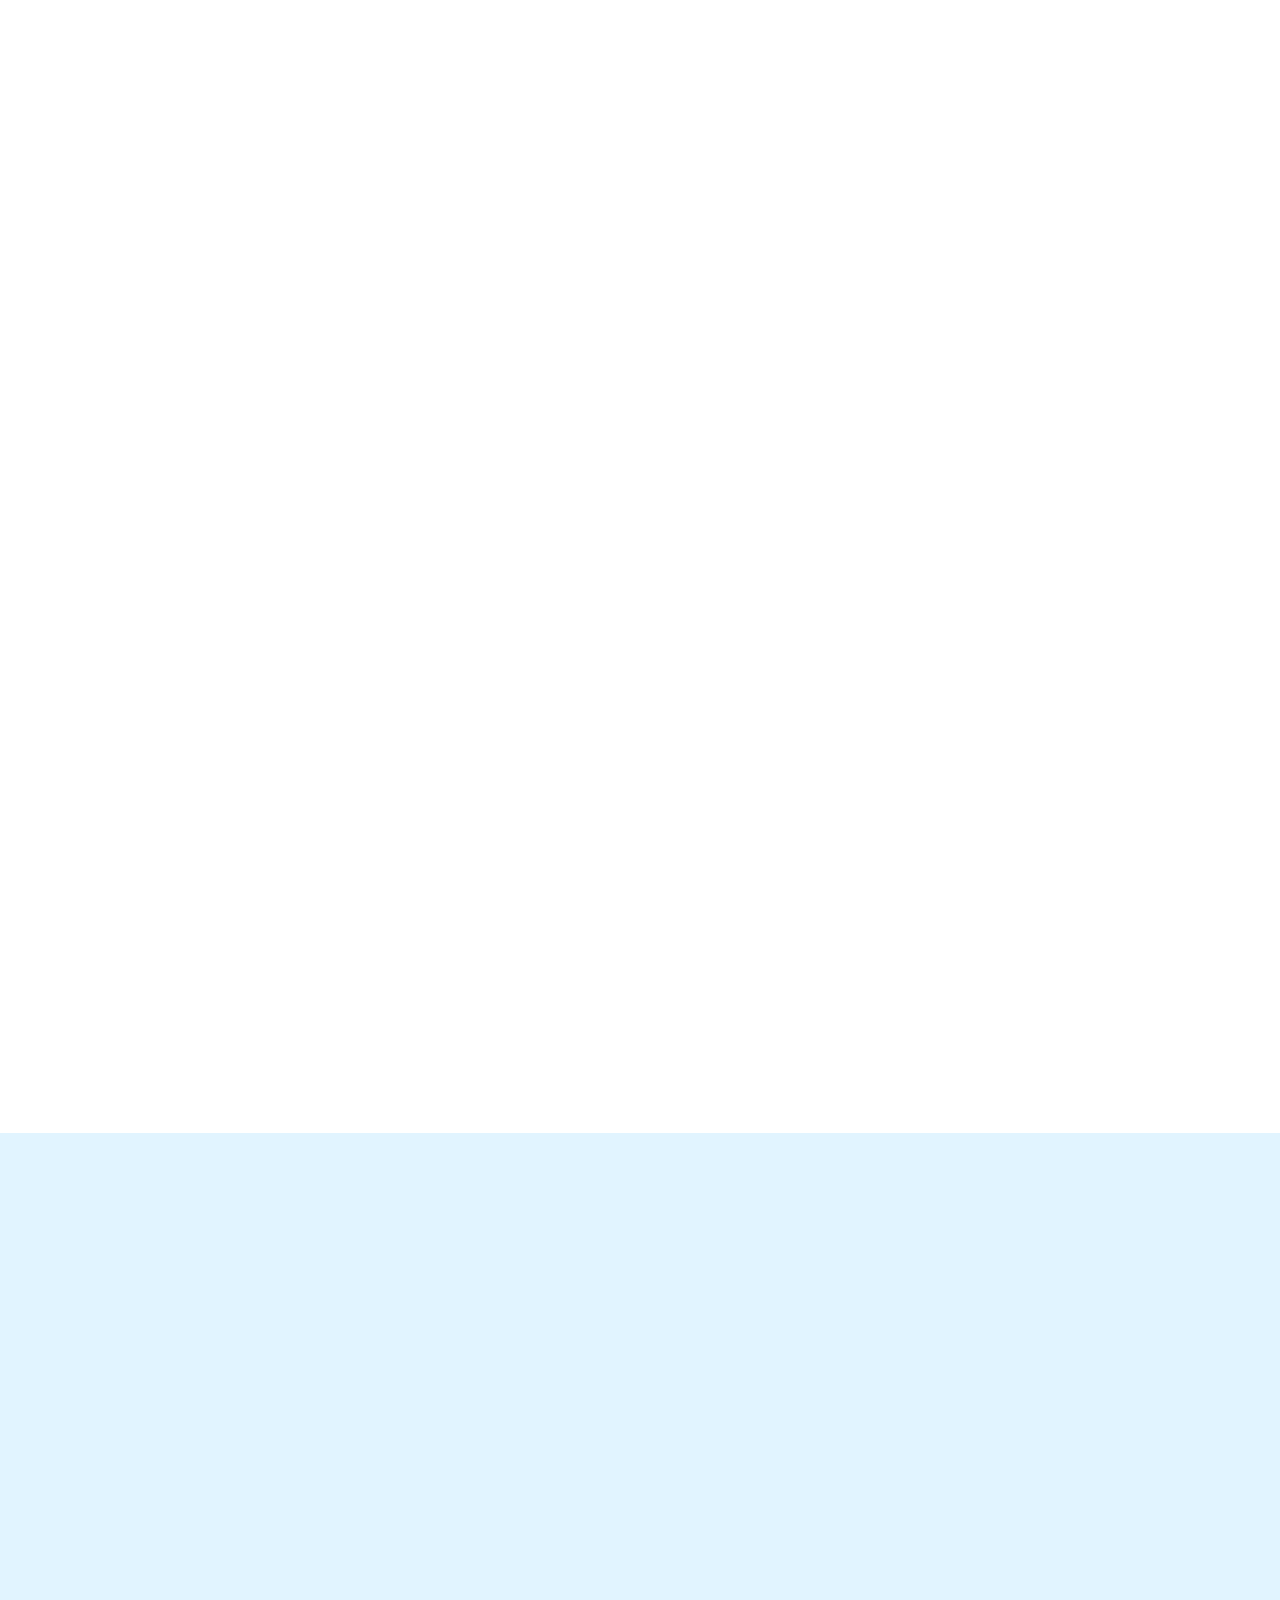
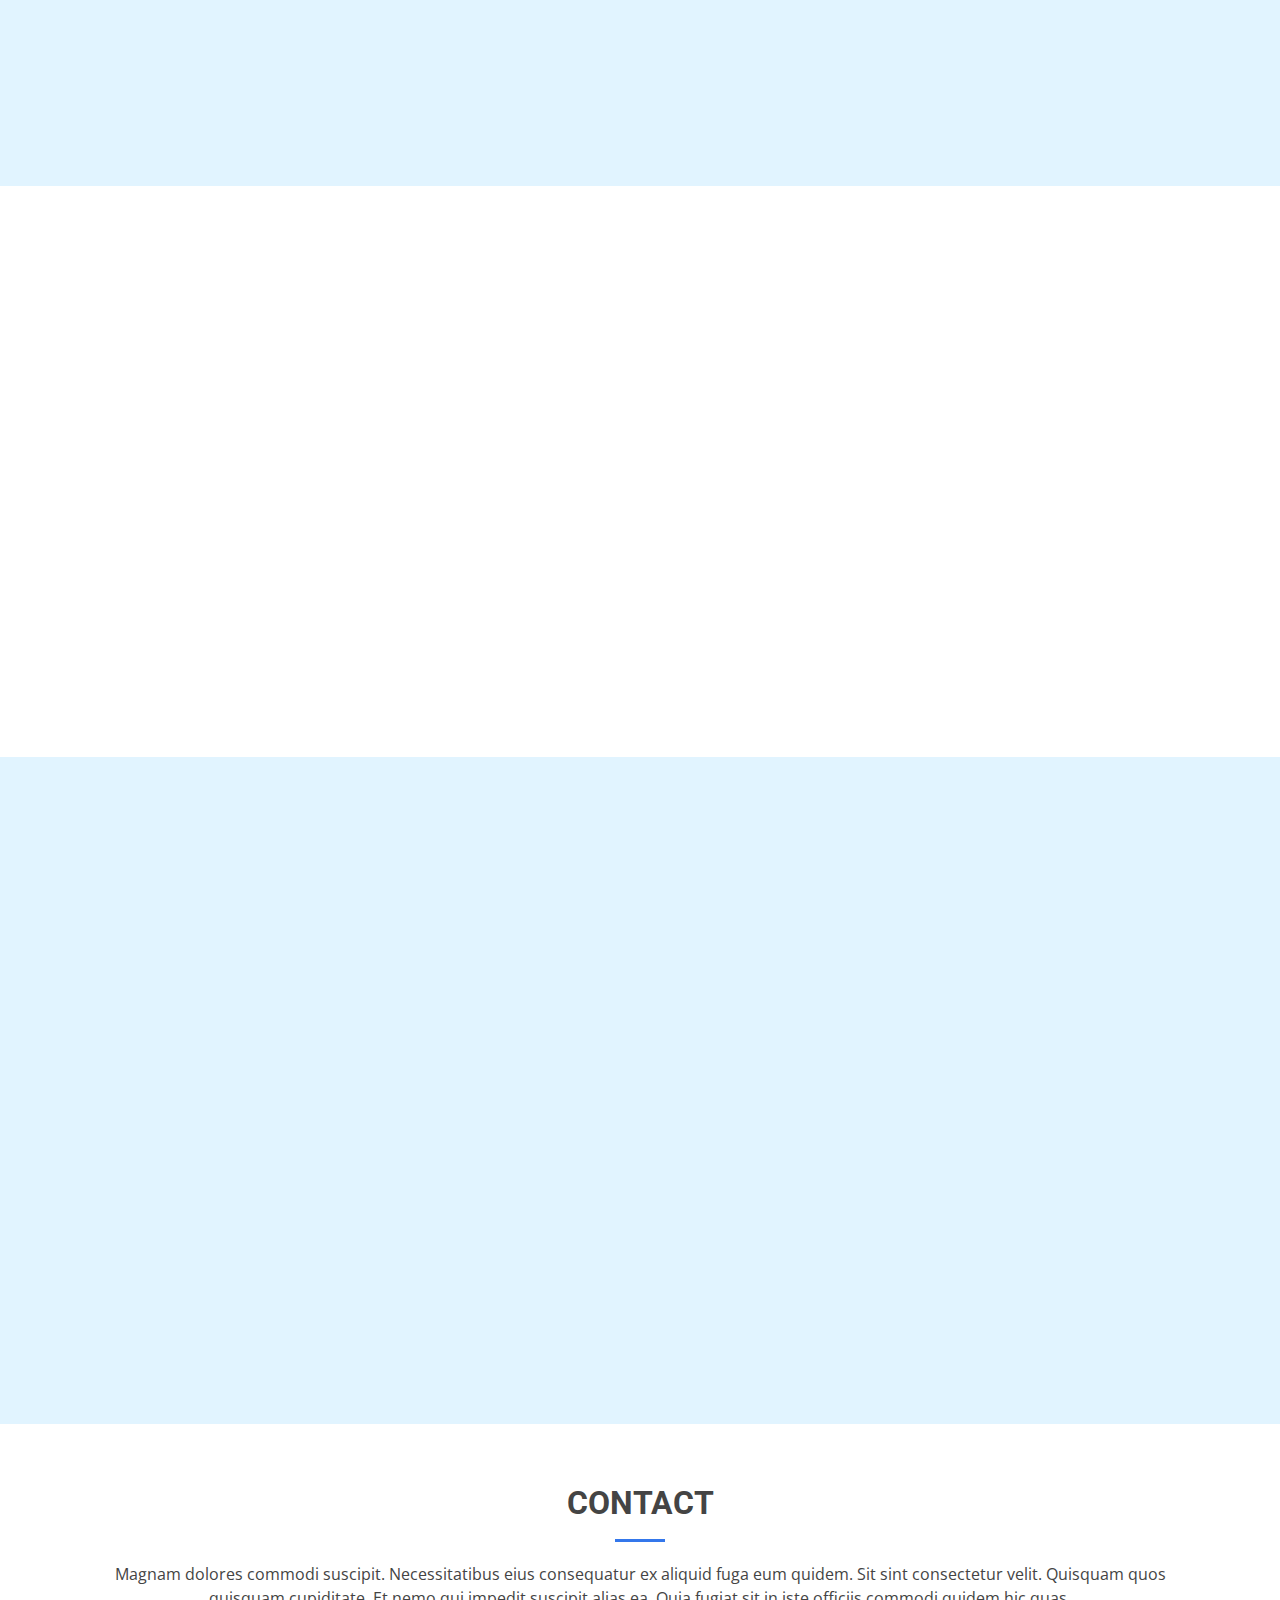
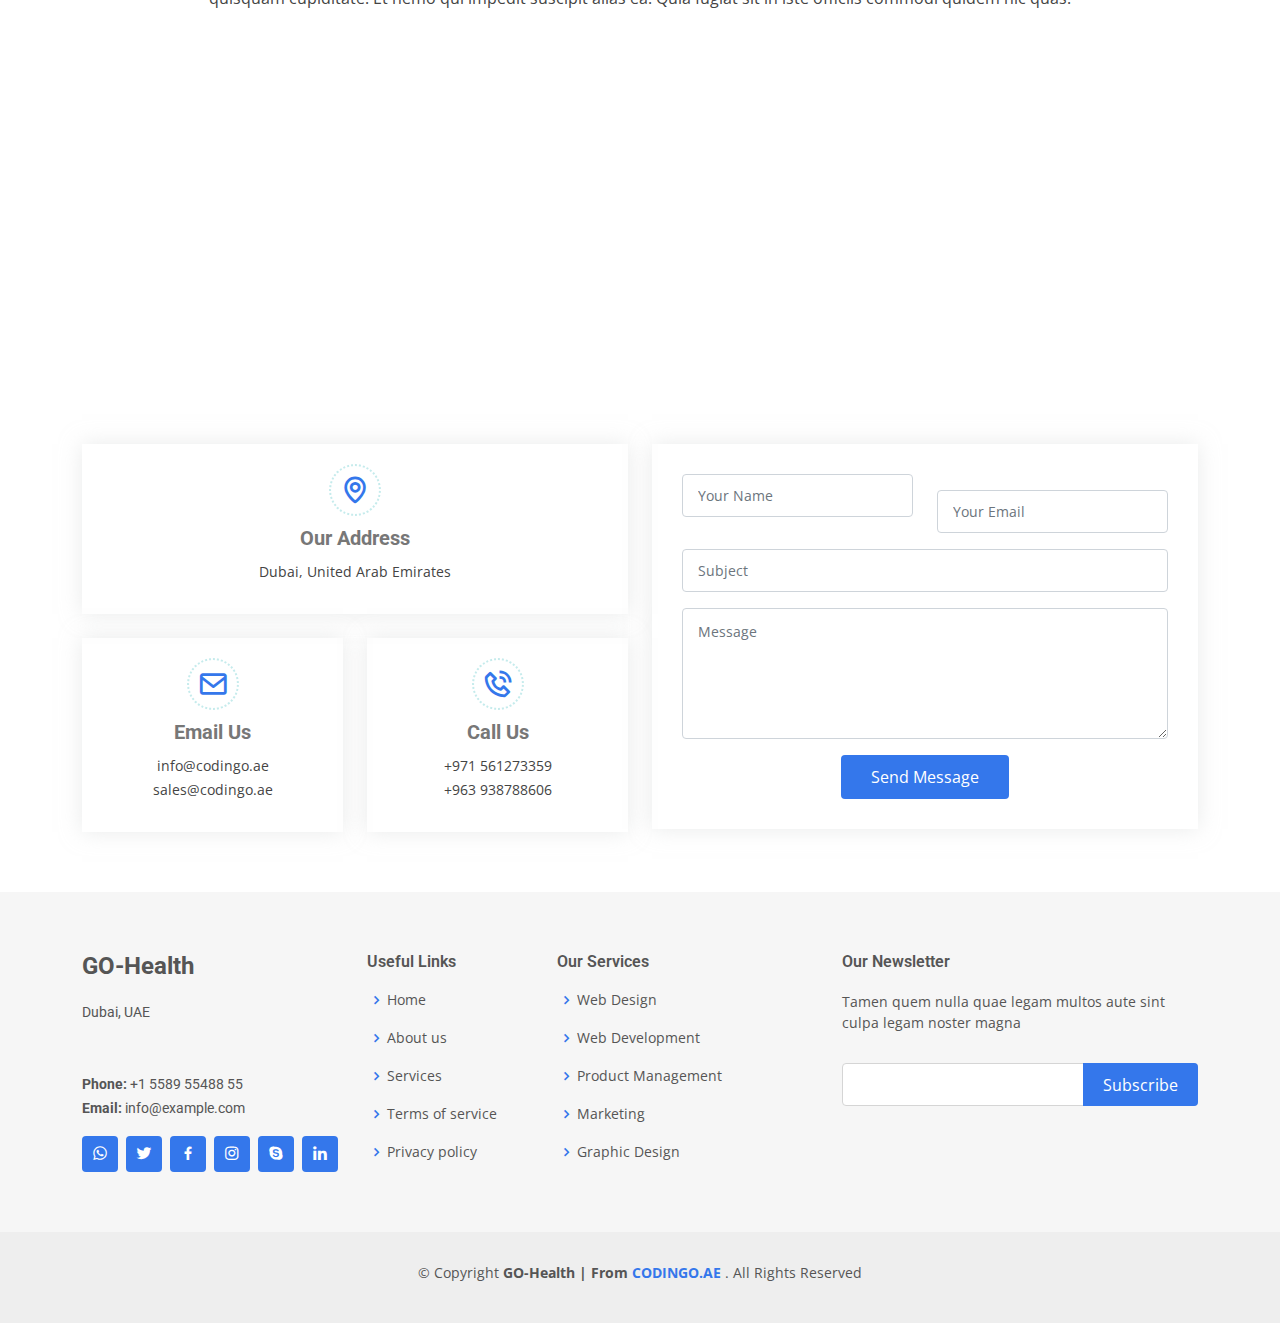
==== commit 413588e8: "V3" ====
--- a/index.html
+++ b/index.html
@@ -41,7 +41,7 @@
         <i class="bi bi-clock"></i> Monday - Saturday, 8AM to 10PM
       </div>
       <div class="d-flex align-items-center">
-        <i class="bi bi-phone"></i> Call us now +1 5589 55488 55
+        <i class="bi bi-phone"></i> Call us now +971 561273359
       </div>
     </div>
   </div>
@@ -862,21 +862,21 @@
                 <div class="info-box">
                   <i class="bx bx-map"></i>
                   <h3>Our Address</h3>
-                  <p>A108 Adam Street, New York, NY 535022</p>
+                  <p>Dubai, United Arab Emirates</p>
                 </div>
               </div>
               <div class="col-md-6">
                 <div class="info-box mt-4">
                   <i class="bx bx-envelope"></i>
                   <h3>Email Us</h3>
-                  <p>info@example.com<br>contact@example.com</p>
+                  <p>info@codingo.ae<br>sales@codingo.ae</p>
                 </div>
               </div>
               <div class="col-md-6">
                 <div class="info-box mt-4">
                   <i class="bx bx-phone-call"></i>
                   <h3>Call Us</h3>
-                  <p>+1 5589 55488 55<br>+1 6678 254445 41</p>
+                  <p>+971 561273359<br>+963 938788606</p>
                 </div>
               </div>
             </div>
@@ -925,17 +925,18 @@
             <div class="footer-info">
               <h3>GO-Health</h3>
               <p>
-                A108 Adam Street <br>
-                NY 535022, USA<br><br>
+                Dubai, UAE <br>
+                <br><br>
                 <strong>Phone:</strong> +1 5589 55488 55<br>
                 <strong>Email:</strong> info@example.com<br>
               </p>
               <div class="social-links mt-3">
-                <a href="#" class="twitter"><i class="bx bxl-twitter"></i></a>
-                <a href="#" class="facebook"><i class="bx bxl-facebook"></i></a>
-                <a href="#" class="instagram"><i class="bx bxl-instagram"></i></a>
+                <a href="#" class="whatsapp"><i class="bx bxl-whatsapp"></i></a>
+                <a href="https://twitter.com/MansourAlmoukd1" class="twitter"><i class="bx bxl-twitter"></i></a>
+                <a href="https://www.facebook.com/codingo.ae/" class="facebook"><i class="bx bxl-facebook"></i></a>
+                <a href="https://www.instagram.com/codingo.ae/" class="instagram"><i class="bx bxl-instagram"></i></a>
                 <a href="#" class="google-plus"><i class="bx bxl-skype"></i></a>
-                <a href="#" class="linkedin"><i class="bx bxl-linkedin"></i></a>
+                <a href="https://www.linkedin.com/company/codingo-ae/" class="linkedin"><i class="bx bxl-linkedin"></i></a>
               </div>
             </div>
           </div>
--- a/assets/css/style.css
+++ b/assets/css/style.css
@@ -16,7 +16,7 @@
 }
 
 a:hover {
-  color: #65c9cd;
+  color: #42a4f5;
   text-decoration: none;
 }
 
@@ -91,7 +91,7 @@
   line-height: 0;
 }
 .back-to-top:hover {
-  background: #5ec6ca;
+  background: #42a4f5;
   color: #fff;
 }
 .back-to-top.active {
@@ -177,7 +177,7 @@
   display: inline-block;
 }
 .appointment-btn:hover {
-  background: #65c9cd;
+  background: #42a4f5;
   color: #fff;
 }
 @media (max-width: 768px) {
@@ -445,7 +445,7 @@
   line-height: 0;
   width: auto;
   height: auto;
-  background: rgba(63, 187, 192, 0.8);
+  background: rgba(67, 155, 244, 0.8);
   border-radius: 50px;
   transition: 0.3s;
   color: rgba(255, 255, 255, 0.5);
@@ -488,7 +488,7 @@
   background: #3477eb;
 }
 #hero .btn-get-started:hover {
-  background: #65c9cd;
+  background: #42a4f5;
 }
 @media (max-width: 992px) {
   #hero {
@@ -523,7 +523,7 @@
 }
 
 .section-bg {
-  background-color: #f7fcfc;
+  background-color: #c5eaff83;
 }
 
 .section-title {
@@ -873,7 +873,7 @@
 .appointment .php-email-form .sent-message {
   display: none;
   color: #fff;
-  background: #18d26e;
+  background: #5992d2;
   text-align: center;
   padding: 15px;
   font-weight: 600;
@@ -891,7 +891,7 @@
   width: 24px;
   height: 24px;
   margin: 0 10px -6px 0;
-  border: 3px solid #18d26e;
+  border: 3px solid #4084f0;
   border-top-color: #eee;
   -webkit-animation: animate-loading 1s linear infinite;
   animation: animate-loading 1s linear infinite;
@@ -920,7 +920,7 @@
   border-radius: 50px;
 }
 .appointment .php-email-form button[type=submit]:hover {
-  background: #52c2c6;
+  background: #4084f0;
 }
 
 /*--------------------------------------------------------------
@@ -1256,7 +1256,7 @@
   transition: 0.3s;
 }
 .pricing .btn-buy:hover {
-  background: #65c9cd;
+  background: #42a4f5;
 }
 .pricing .featured h3 {
   color: #fff;
@@ -1376,7 +1376,7 @@
 .contact .php-email-form .sent-message {
   display: none;
   color: #fff;
-  background: #18d26e;
+  background: #4084f0;
   text-align: center;
   padding: 15px;
   font-weight: 600;
@@ -1394,7 +1394,7 @@
   width: 24px;
   height: 24px;
   margin: 0 10px -6px 0;
-  border: 3px solid #18d26e;
+  border: 3px solid #4084f0;
   border-top-color: #eee;
   -webkit-animation: animate-loading 1s linear infinite;
   animation: animate-loading 1s linear infinite;
@@ -1422,7 +1422,7 @@
   border-radius: 4px;
 }
 .contact .php-email-form button[type=submit]:hover {
-  background: #65c9cd;
+  background: #42a4f5;
 }
 @-webkit-keyframes animate-loading {
   0% {
@@ -1485,7 +1485,7 @@
   transition: 0.3s;
 }
 #footer .footer-top .social-links a:hover {
-  background: #65c9cd;
+  background: #42a4f5;
   text-decoration: none;
 }
 #footer .footer-top h4 {
@@ -1553,7 +1553,7 @@
   border-radius: 0 4px 4px 0;
 }
 #footer .footer-top .footer-newsletter form input[type=submit]:hover {
-  background: #65c9cd;
+  background: #42a4f5;
 }
 #footer .copyright {
   text-align: center;
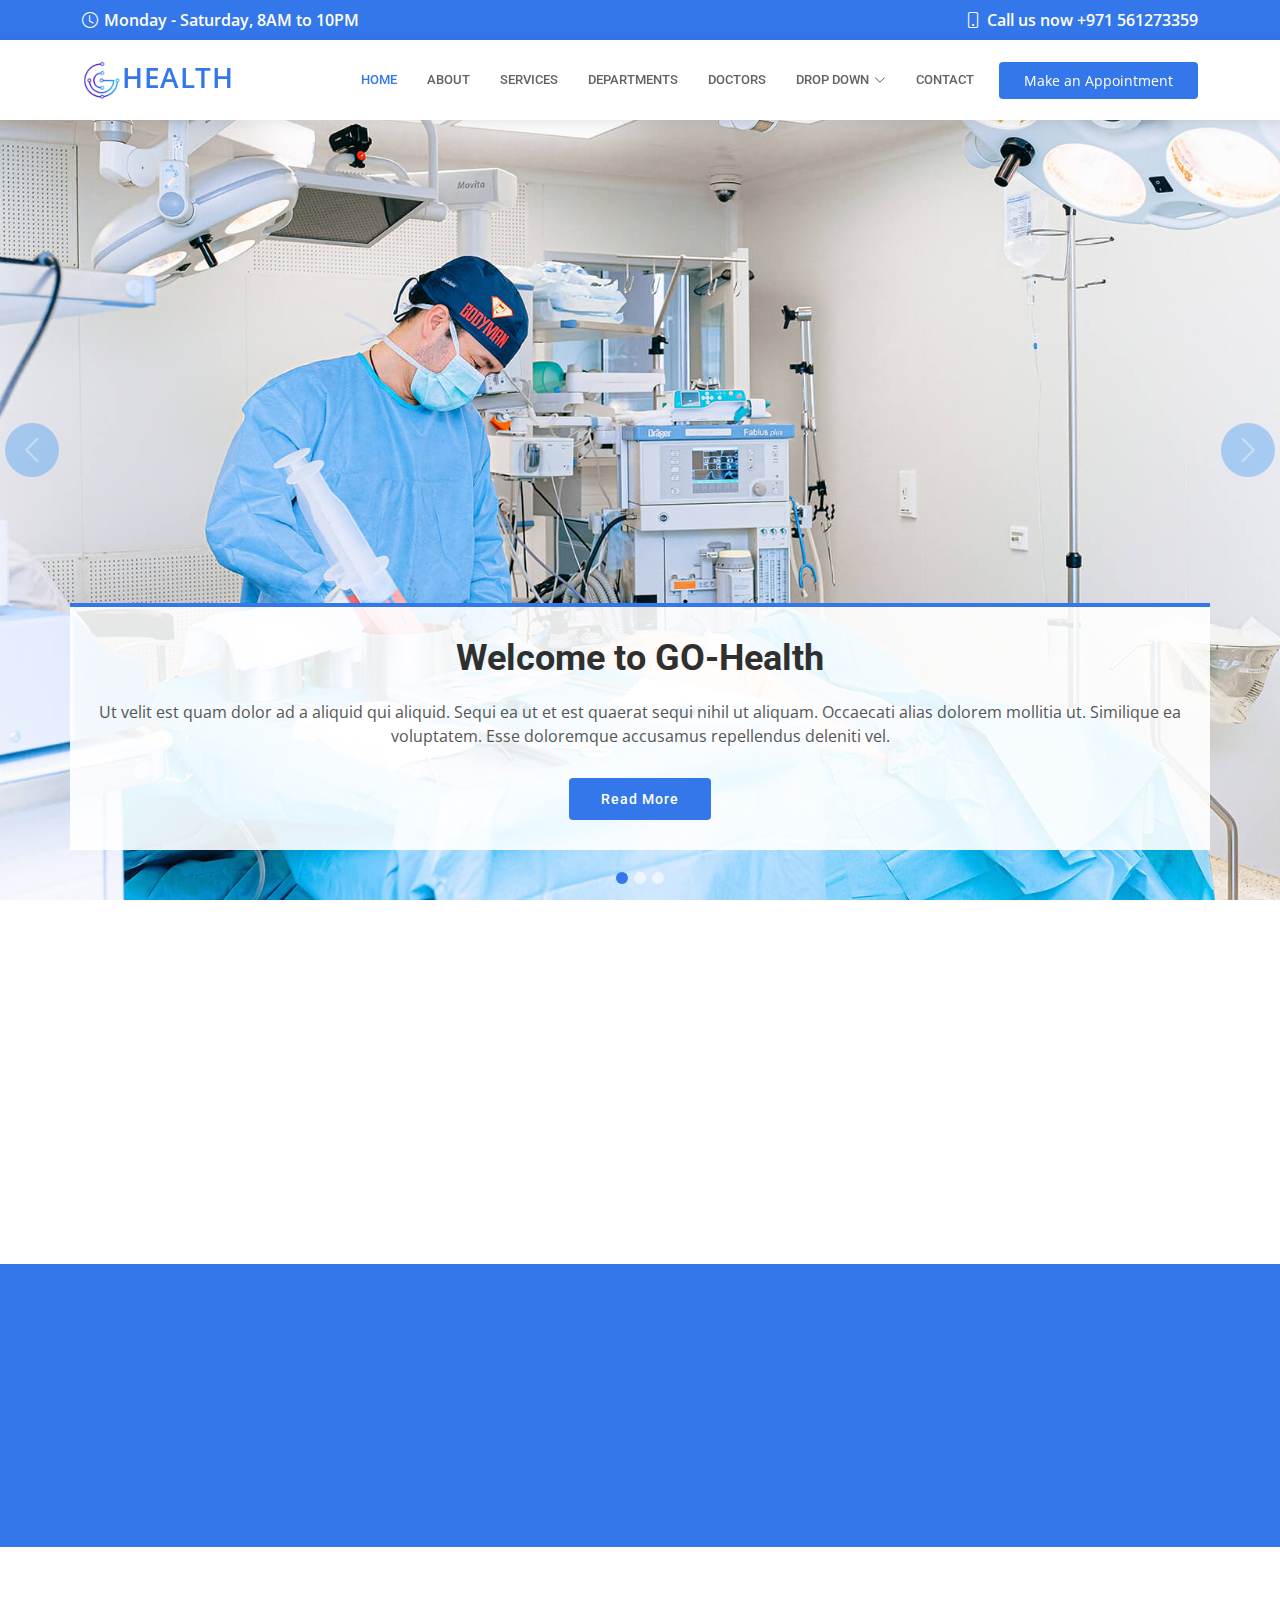
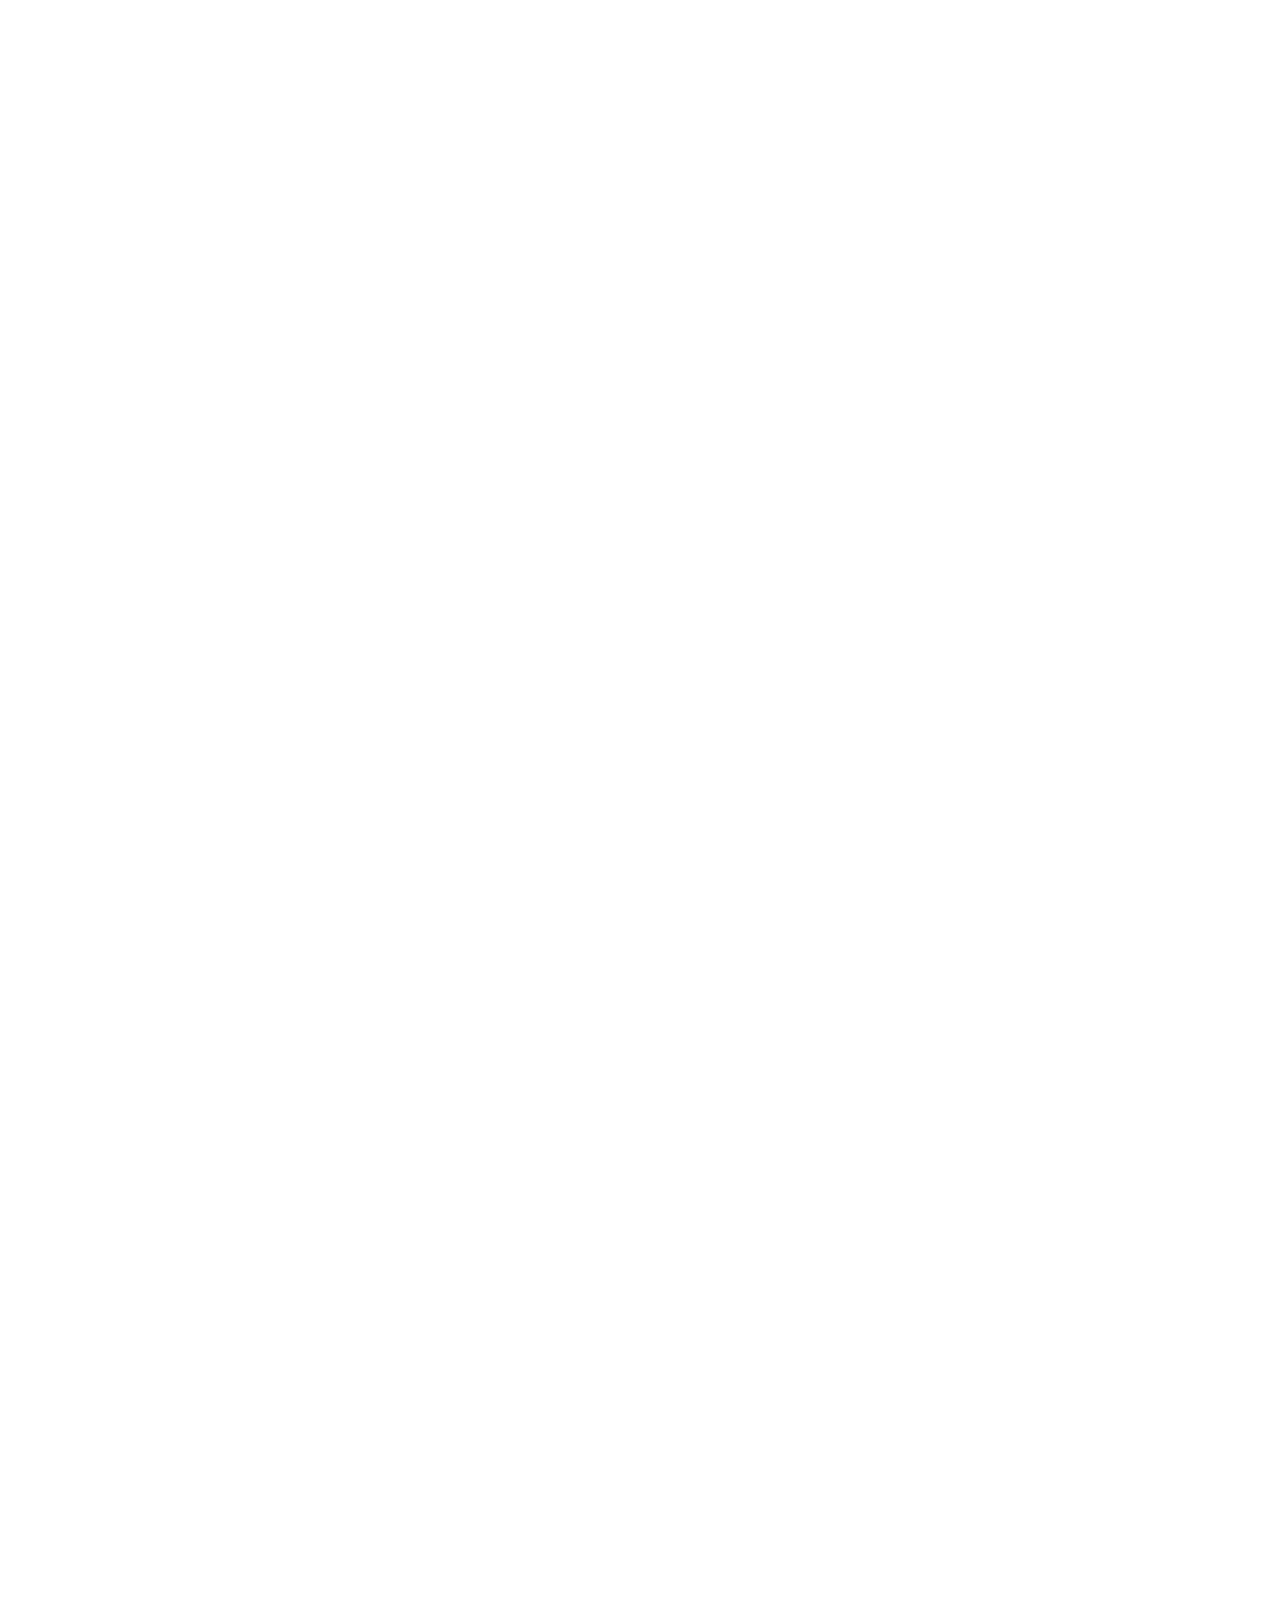
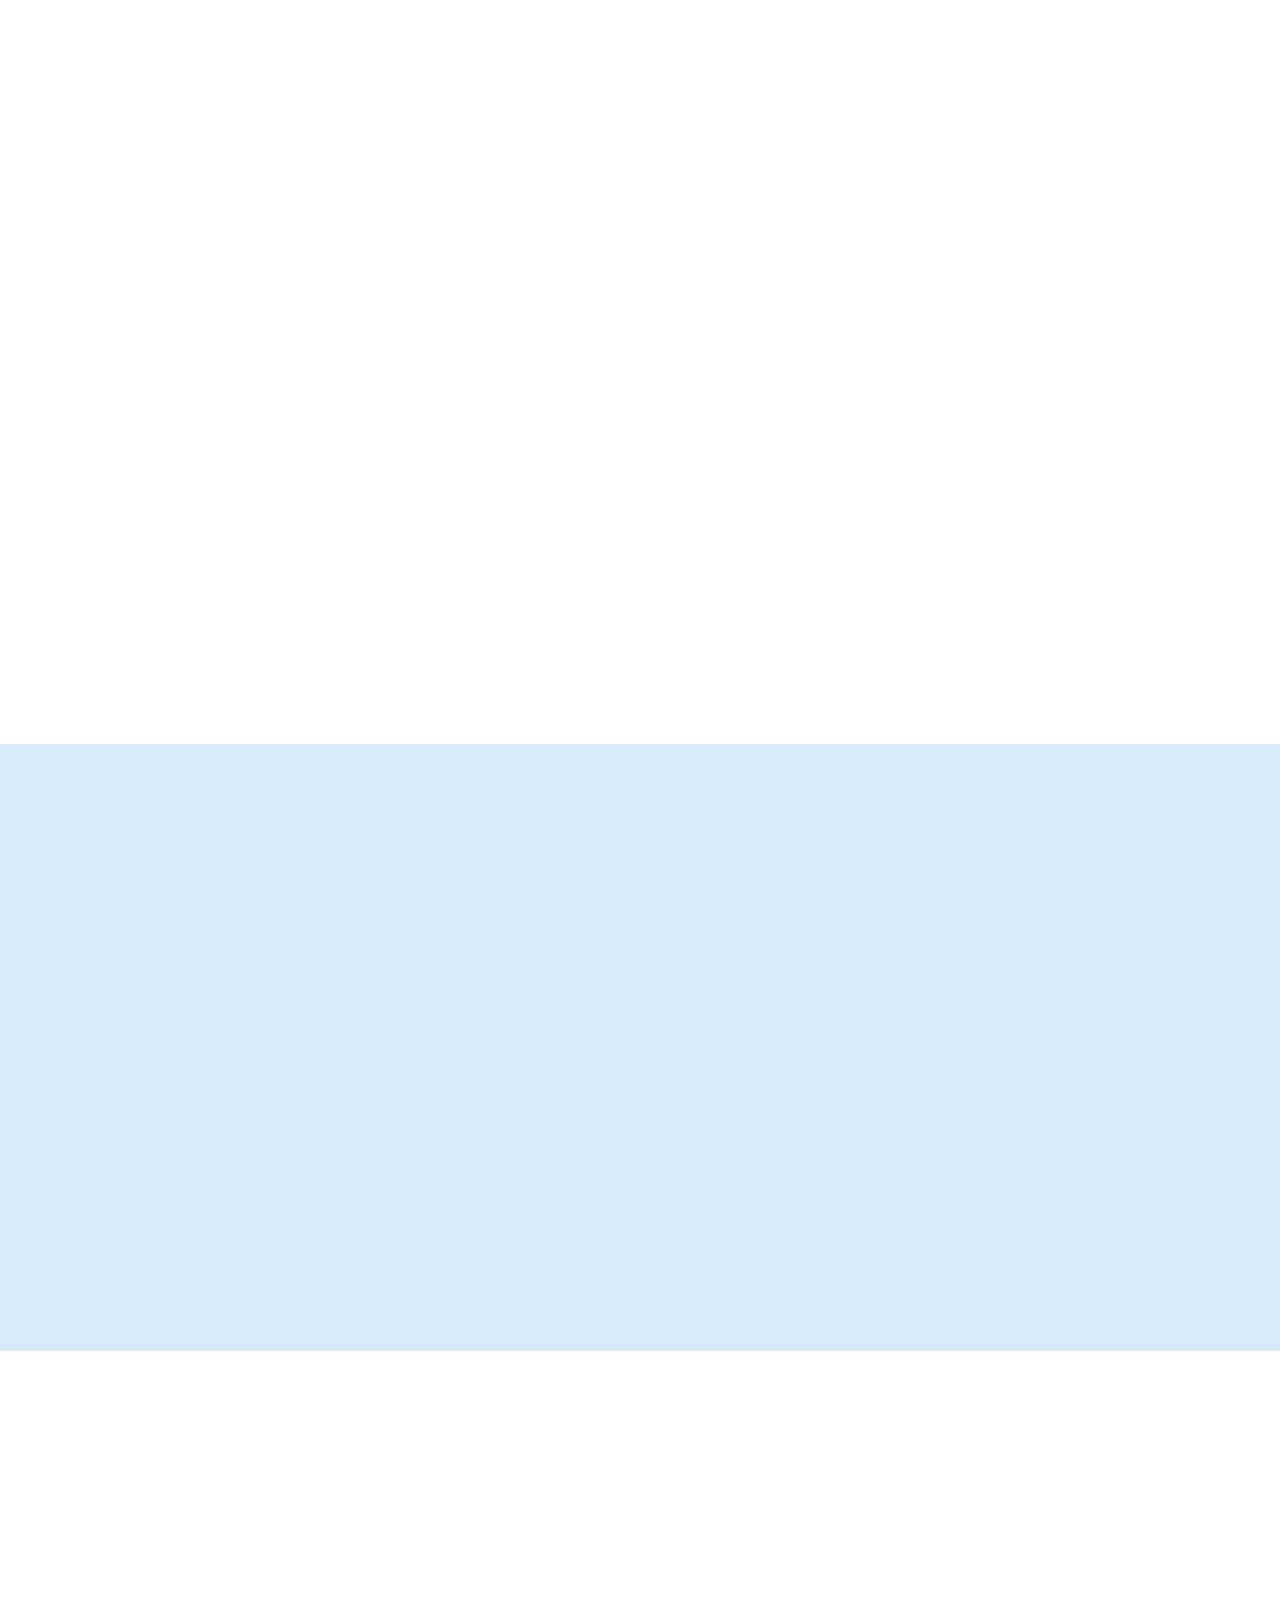
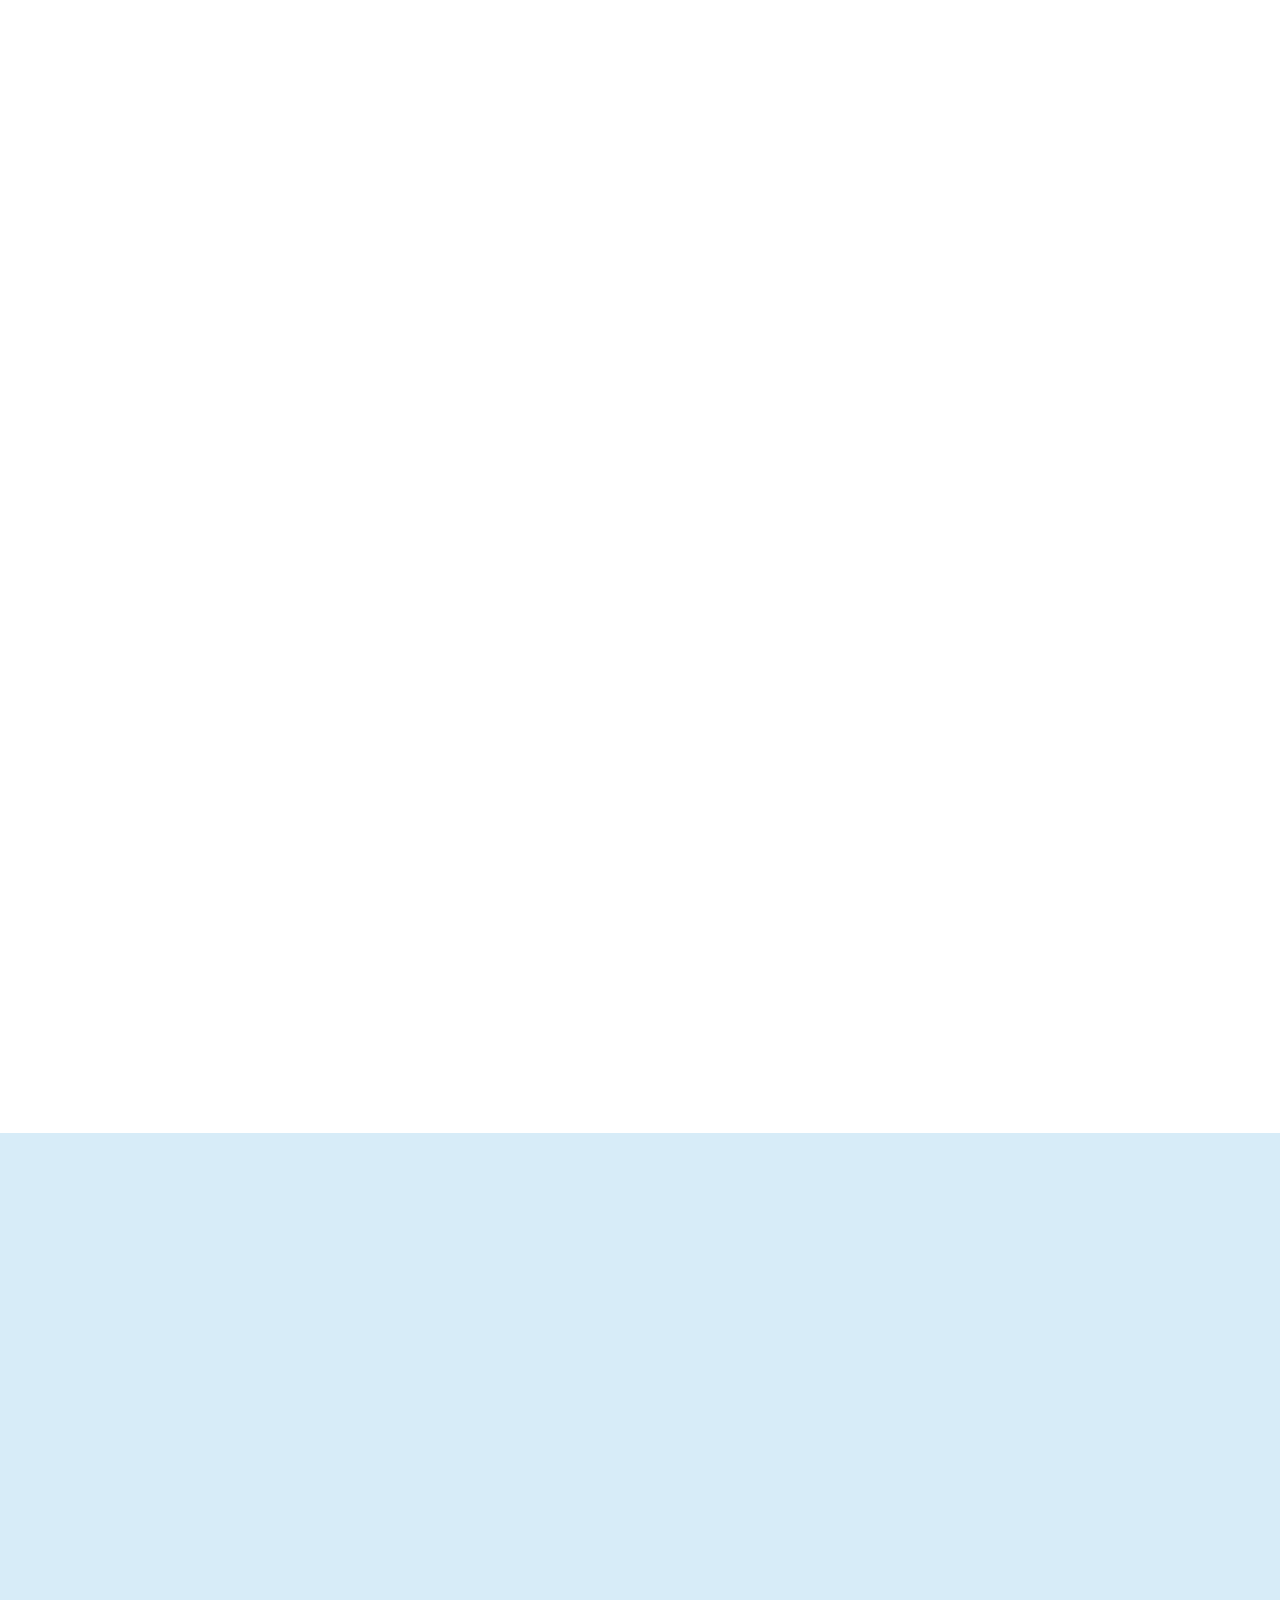
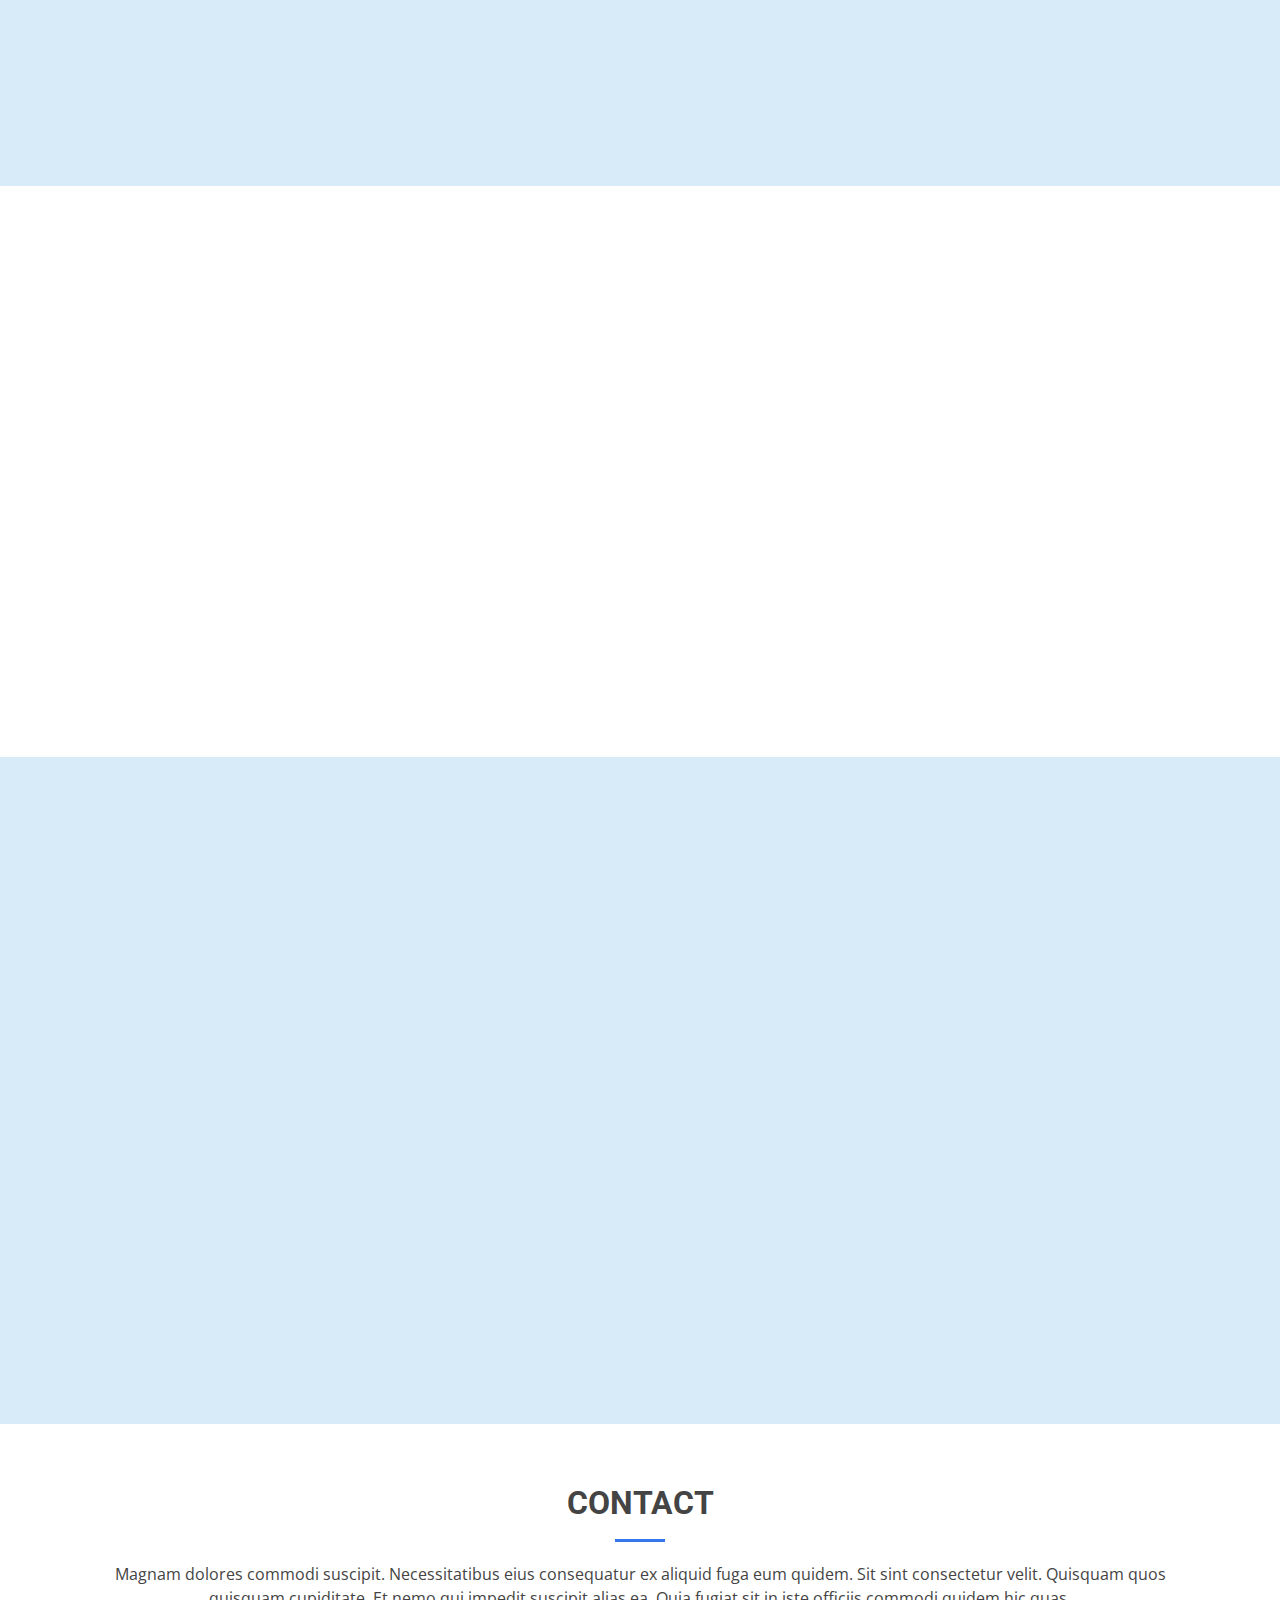
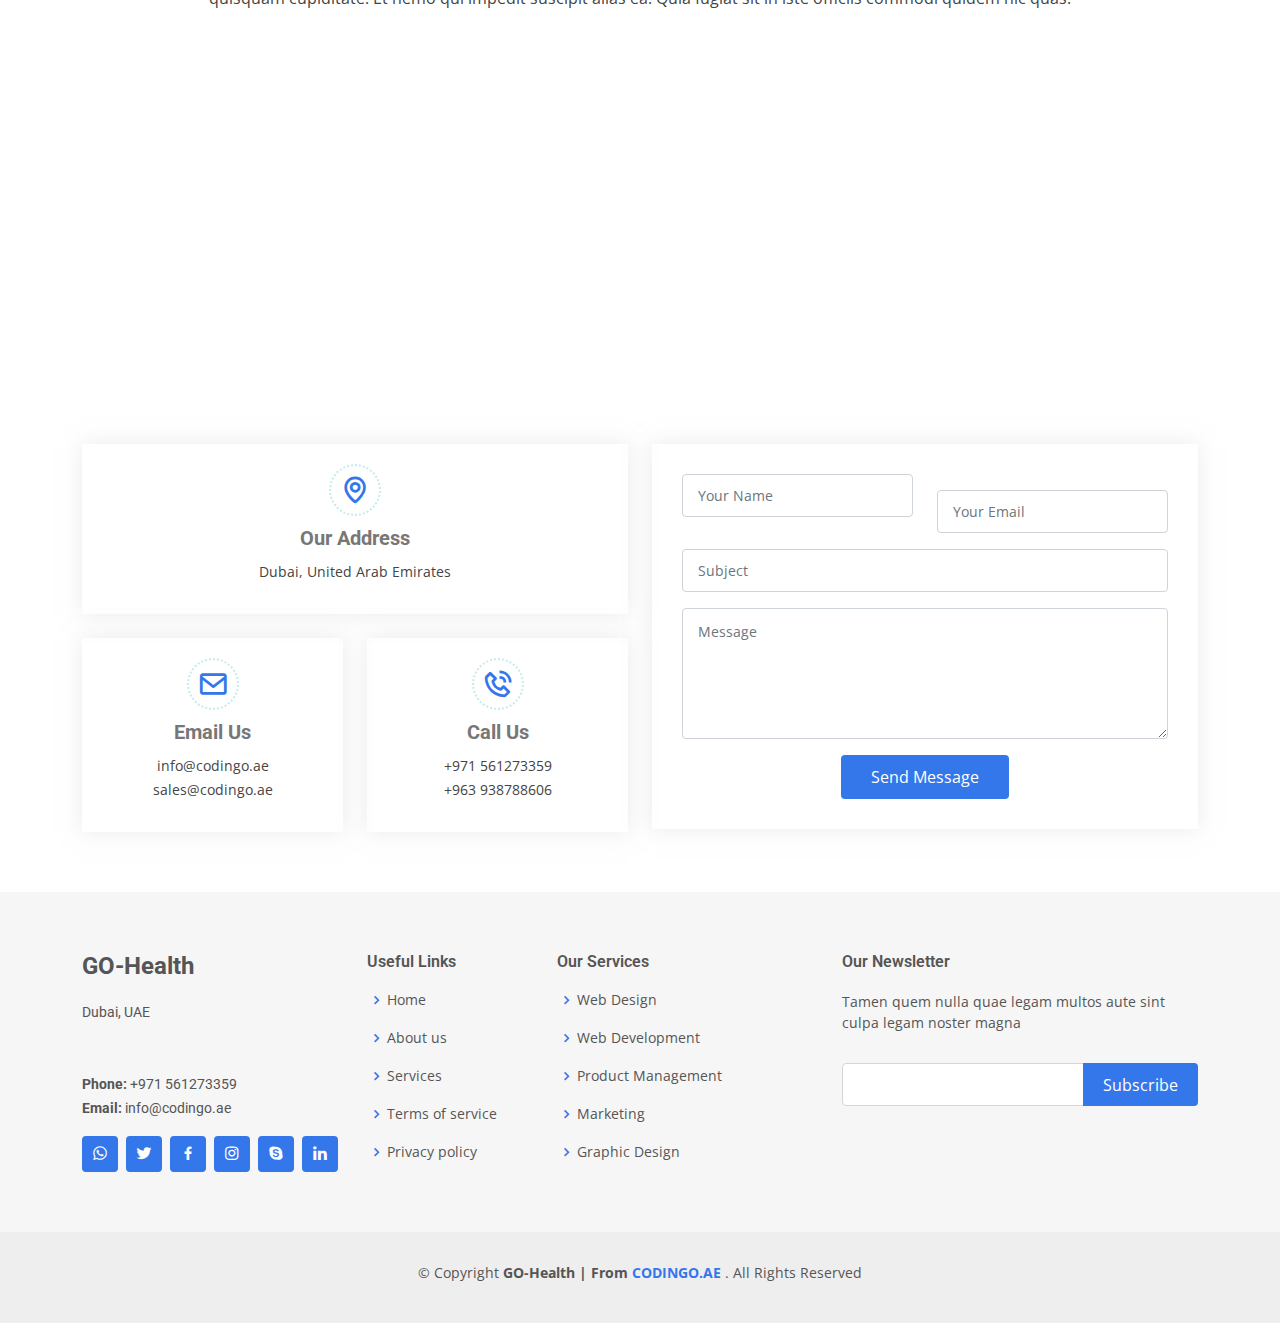
==== commit 07eb455d: "V4" ====
--- a/index.html
+++ b/index.html
@@ -927,8 +927,8 @@
               <p>
                 Dubai, UAE <br>
                 <br><br>
-                <strong>Phone:</strong> +1 5589 55488 55<br>
-                <strong>Email:</strong> info@example.com<br>
+                <strong>Phone:</strong> +971 561273359<br>
+                <strong>Email:</strong> info@codingo.ae<br>
               </p>
               <div class="social-links mt-3">
                 <a href="#" class="whatsapp"><i class="bx bxl-whatsapp"></i></a>
--- a/assets/css/style.css
+++ b/assets/css/style.css
@@ -523,7 +523,7 @@
 }
 
 .section-bg {
-  background-color: #c5eaff83;
+  background-color: #c9e5f6bb;
 }
 
 .section-title {
